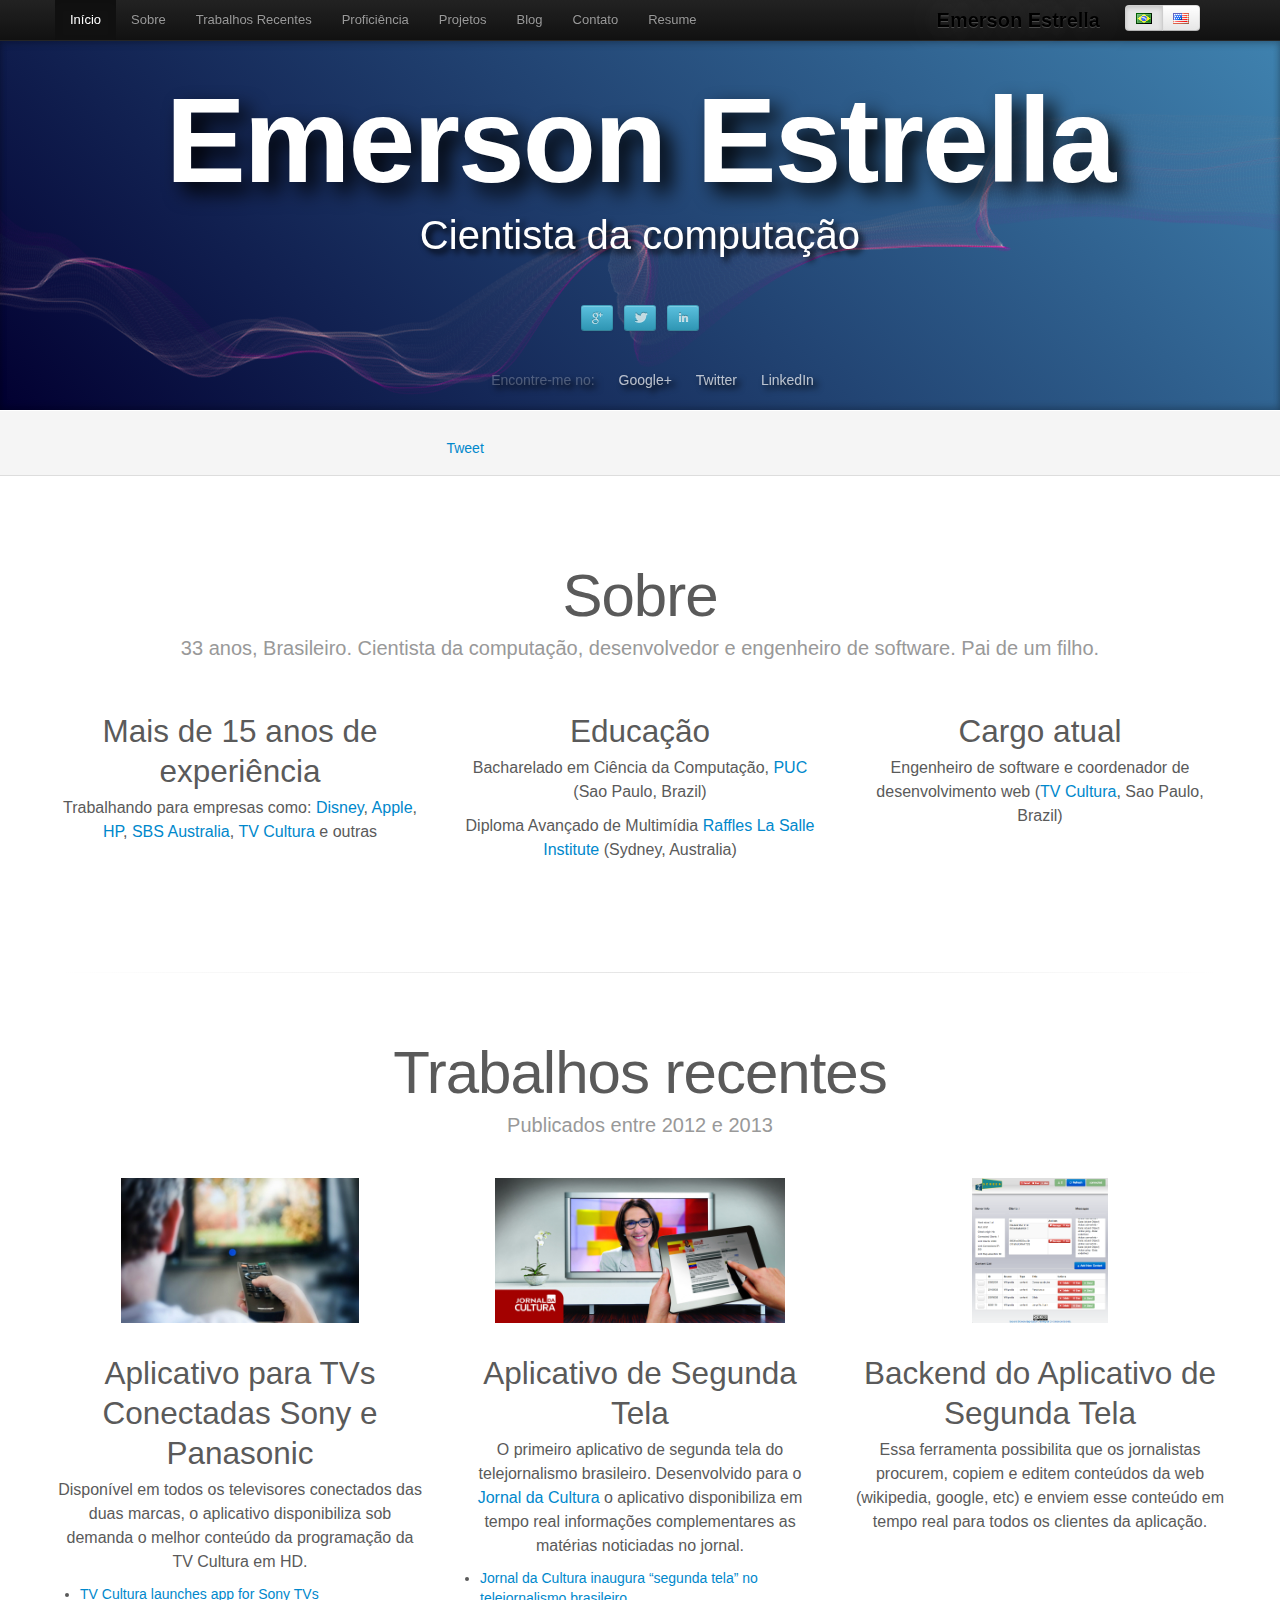
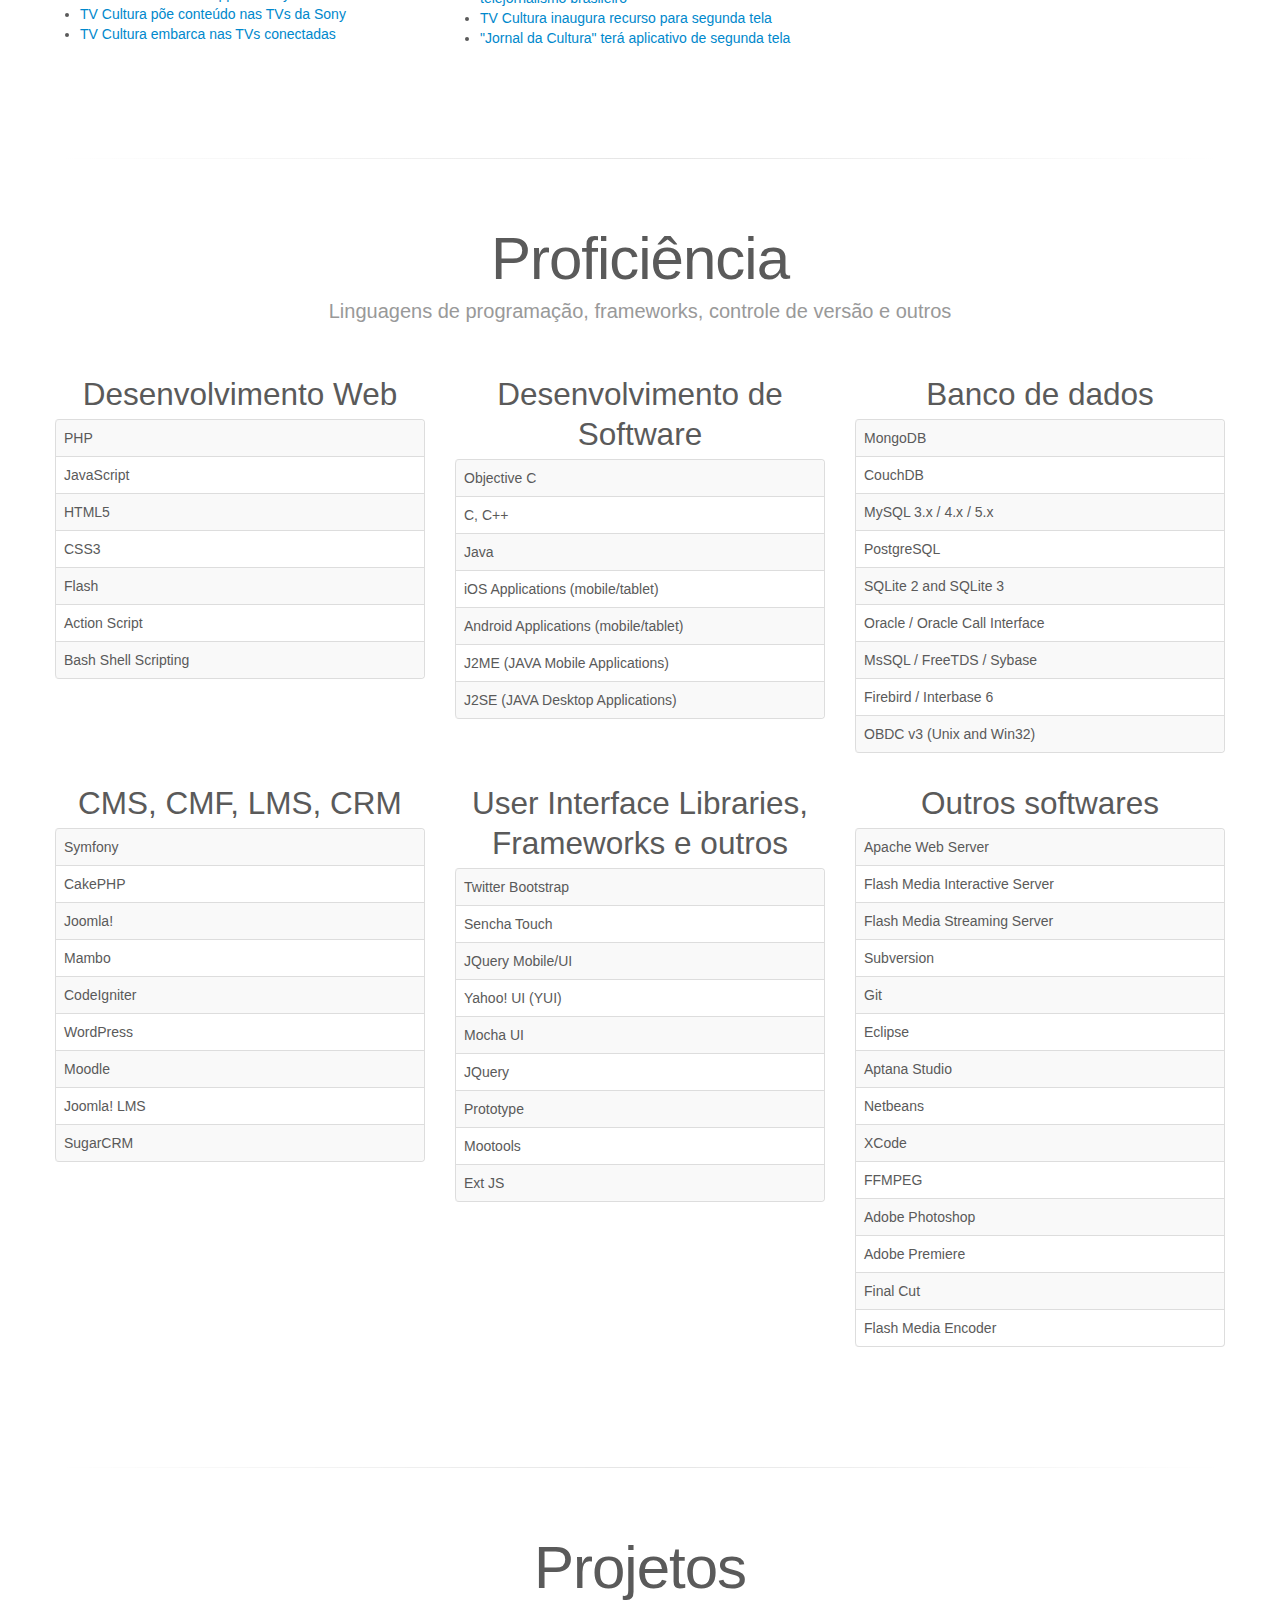
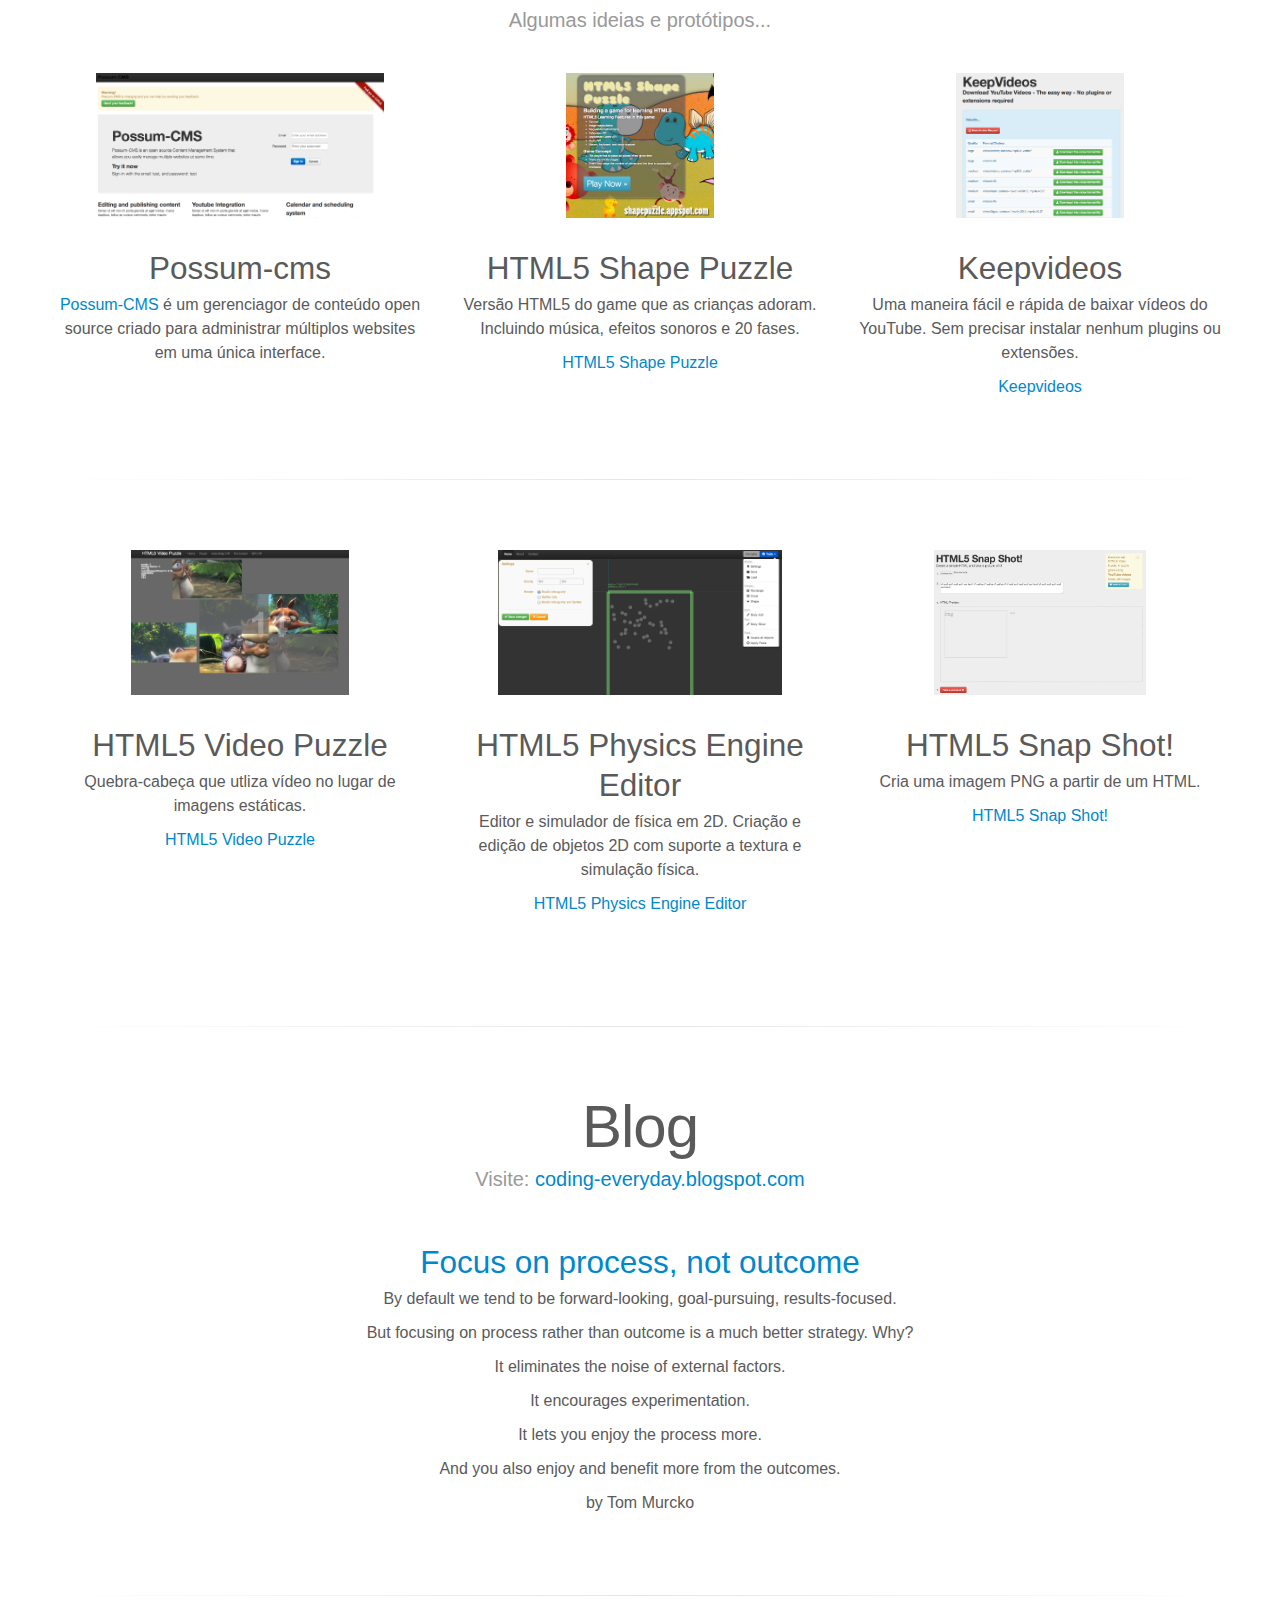
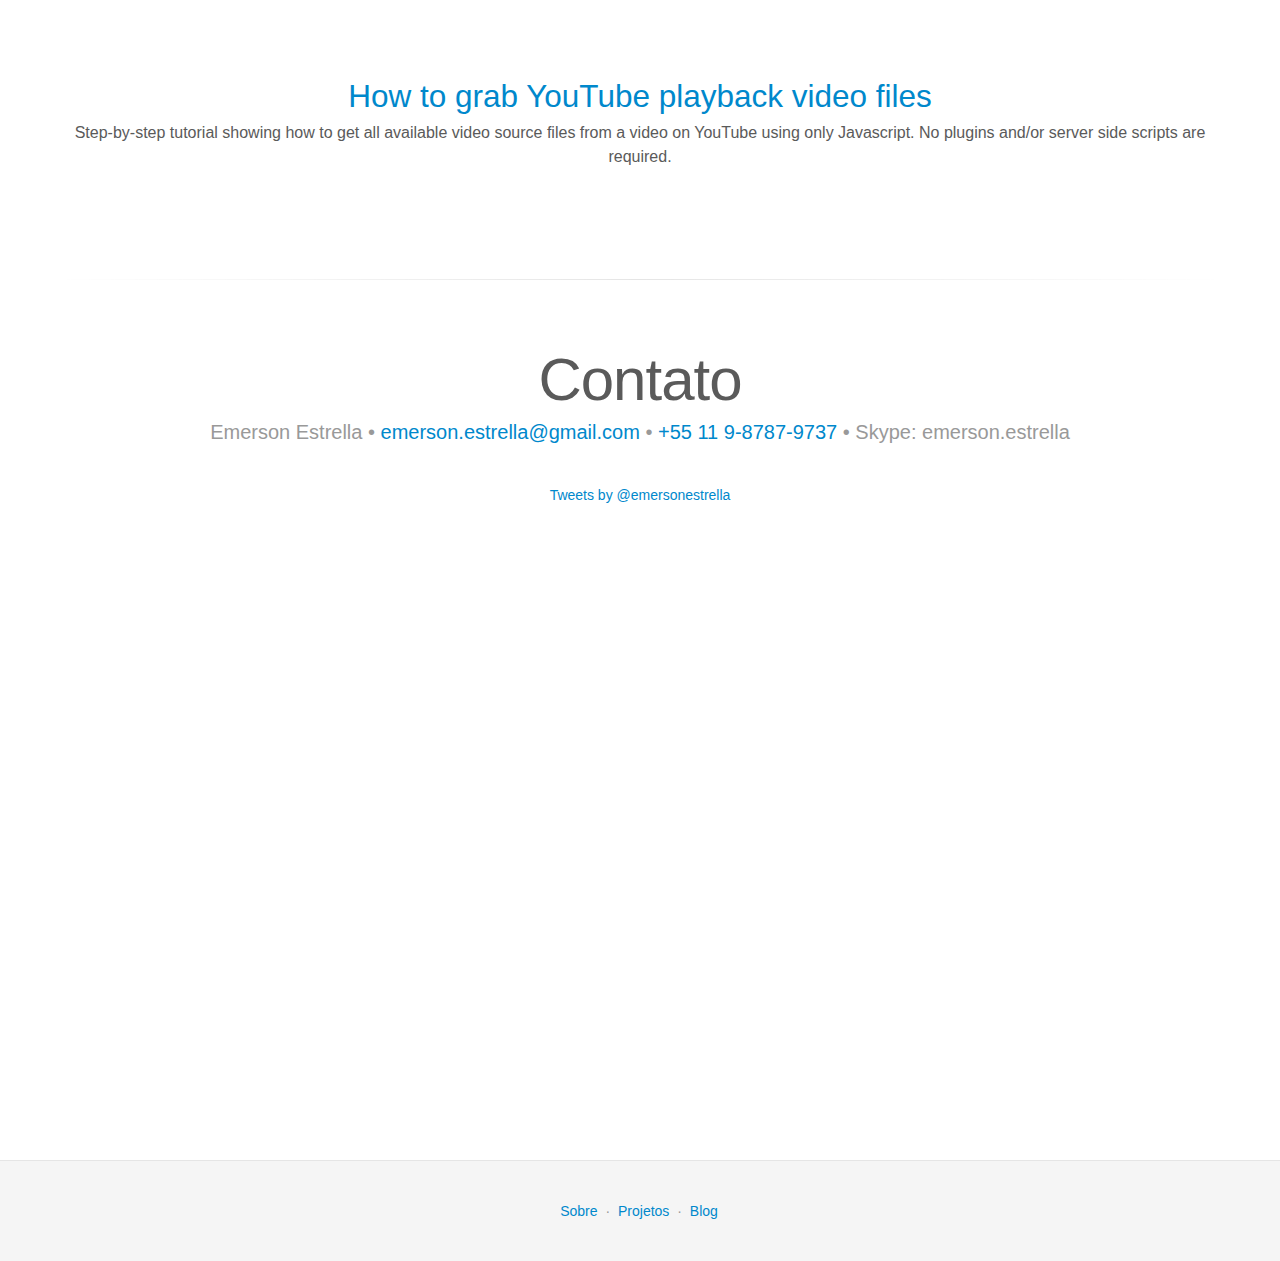
==== index-pt-br.html @ d23f4866 "updating" ====
<!DOCTYPE html>
<html itemscope itemtype="http://schema.org/Person" lang="en">
  <head>
    <meta charset="utf-8">
    <title>Emerson Estrella - Cientista da computação</title>
    <meta name="viewport" content="width=device-width, initial-scale=1.0">
    <meta name="description" content="Emerson Estrella - Cientista da computação">
    <meta name="author" content="Emerson Estrella">

    <meta itemprop="name" content="Emerson Estrella">
    <meta itemprop="description" content="Cientista da computação">

    <!-- Le styles -->
    <link href="assets/css/bootstrap.css" rel="stylesheet">
    <link href="assets/css/bootstrap-responsive.css" rel="stylesheet">
    <link href="assets/css/docs.css" rel="stylesheet">
    <link href="css/font-awesome.min.css" rel="stylesheet">

    <!-- Le HTML5 shim, for IE6-8 support of HTML5 elements -->
    <!--[if lt IE 9]>
      <script src="assets/js/html5shiv.js"></script>
    <![endif]-->

    <!-- Le fav and touch icons -->
    <link rel="apple-touch-icon-precomposed" sizes="144x144" href="assets/ico/apple-touch-icon-144-precomposed.png">
    <link rel="apple-touch-icon-precomposed" sizes="114x114" href="assets/ico/apple-touch-icon-114-precomposed.png">
    <link rel="apple-touch-icon-precomposed" sizes="72x72" href="assets/ico/apple-touch-icon-72-precomposed.png">
    <link rel="apple-touch-icon-precomposed" href="assets/ico/apple-touch-icon-57-precomposed.png">
    <link rel="shortcut icon" href="img/blue-icon.png">

  </head>

  <body data-spy="scroll" data-target=".navbar">

    <!-- Navbar
    ================================================== -->
    <div class="navbar navbar-inverse navbar-fixed-top">
      <div class="navbar-inner">
        <div class="container">
          <button type="button" class="btn btn-navbar" data-toggle="collapse" data-target=".nav-collapse">
            <span class="icon-bar"></span>
            <span class="icon-bar"></span>
            <span class="icon-bar"></span>
          </button>
          <div class="btn-group" style="float: right; margin-right: 25px; margin-left: 25px;">
            <a class="btn btn-small active" href="index-pt-br.html"><img src="img/br.png" /></a>
            <a class="btn btn-small" href="index.html"><img src="img/us.png" /></a>
          </div>
          <a class="brand" href="./index.html">Emerson Estrella</a>
          <div class="nav-collapse collapse">
            <ul class="nav">
              <li class="active">
                <a href="#home">Início</a>
              </li>
              <li>
                <a href="#about">Sobre</a>
              </li>
              <li>
                <a href="#recent-work">Trabalhos Recentes</a>
              </li>
              <li>
                <a href="#skills">Proficiência</a>
              </li>
              <li>
                <a href="#projects">Projetos</a>
              </li>
              <li>
                <a href="#blog">Blog</a>
              </li>
              <li>
                <a href="#connect">Contato</a>
              </li>
              <li>
                <a href="https://docs.google.com/document/d/12KUuhPuhnDNgY1h0sRSPyN_e1gRpa9l1odSu-JRpsYs/edit?usp=sharing" target="_blank">Resume</a>
              </li>
            </ul>
          </div>
        </div>
      </div>
    </div>

    <section id="home" style="padding-top: 0px;">
      <div id="graphic_holder" class="jumbotron masthead" style="padding: 0px;">
        <canvas id="graphic" style="width: 100%; height: 100%; position: absolute; top: 0; left: 0;"></canvas>
        <div class="container">
          <h1>Emerson Estrella</h1>
          <p>Cientista da computação</p>
          <p>
            <a href="https://plus.google.com/u/0/106482397345579796333/posts" target="_blank" class="btn btn-info btn-small" title="Google+"><i class="icon-google-plus"></i></a>
            <a href="https://twitter.com/emersonestrella" target="_blank" class="btn btn-info btn-small" title="Twitter"><i class="icon-twitter"></i></a>
            <!-- <a href="#" class="btn btn-primary btn-small"><i class="icon-facebook icon-white"></i> Facebook</a> -->
            <a href="http://www.linkedin.com/pub/emerson-estrella/14/471/302" target="_blank" class="btn btn-info btn-small" title="LinkedIn"><i class="icon-linkedin"></i></a>
            <!--<a href="#" class="btn btn-info btn-small"><i class="icon-github"></i></a>-->
          </p>
          <ul class="masthead-links">
            <li>
              Encontre-me no: 
            </li>
            <li>
              <a href="https://plus.google.com/u/0/106482397345579796333/posts" target="_blank" title="Google+">Google+</a>
            </li>
            <li>
              <a href="https://twitter.com/emersonestrella" target="_blank" title="Twitter">Twitter</a>
            </li>
            <li>
              <a href="http://www.linkedin.com/pub/emerson-estrella/14/471/302" target="_blank" title="LinkedIn">LinkedIn</a>
            </li><!--
            <li>
              <a href="#">GitHub</a>
            </li>-->
          </ul>
        </div>
      </div>
      <div class="bs-docs-social">
        <div class="container">
          <ul class="bs-docs-social-buttons">
            <li>
              <a href="https://twitter.com/share" class="twitter-share-button" data-url="http://emersonestrella.appspot.com/" data-count="horizontal" data-via="emersonestrella" data-related="mdo:Cientista da Computação">Tweet</a>
            </li>
            <li>
              <script src="//platform.linkedin.com/in.js" type="text/javascript"></script>
              <script type="IN/Share" data-url="http://emersonestrella.appspot.com" data-counter="right"></script>
            </li>
            <li>
              <div class="g-plusone" data-size="medium" data-annotation="inline" data-width="140" data-href="http://emersonestrella.appspot.com"></div>
            </li><!--
            <li>
              <iframe class="github-btn" src="http://ghbtns.com/github-btn.html?user=edse&type=follow&count=true" allowtransparency="true" frameborder="0" scrolling="0" width="120px" height="20px"></iframe>
            </li>-->
          </ul>
        </div>
      </div>
    </section>

    <section id="about">
      <div class="container">
        <div class="marketing">
          <h1>Sobre</h1>
            <p class="marketing-byline">33 anos, Brasileiro. Cientista da computação, desenvolvedor e engenheiro de software. Pai de um filho.</p>
          <div class="row-fluid">
            <div class="span4">
              <h2>Mais de 15 anos de experiência</h2>
              <p>Trabalhando para empresas como: <a href="http://disney.com.br">Disney</a>, <a href="http://apple.com.br">Apple</a>, <a href="http://hp.com.br">HP</a>, <a href="http://www.sbs.com.au">SBS Australia</a>, <a href="http://tvcultura.com.br">TV Cultura</a> e outras</p>
            </div>
            <div class="span4">
              <h2>Educação</h2>
              <p>Bacharelado em Ciência da Computação, <a href="http://www.pucsp.br">PUC</a> (Sao Paulo, Brazil)</p>
              <p>Diploma Avançado de Multimídia <a href="http://www.raffles.edu.au">Raffles La Salle Institute</a> (Sydney, Australia)</p>
            </div>
            <div class="span4">
              <h2>Cargo atual</h2>
              <p>Engenheiro de software e coordenador de desenvolvimento web (<a href="http://tvcultura.com.br">TV Cultura</a>, Sao Paulo, Brazil)</p>
            </div>
          </div>
        </div>
      </div>
    </section>

    <section id="recent-work">
      <div class="container">
        <div class="marketing">
          <hr class="soften">
          <h1>Trabalhos recentes</h1>
          <p class="marketing-byline">Publicados entre 2012 e 2013</p>
          <div class="row-fluid">
            <div class="span4">
              <img class="marketing-img" src="img/sonny-app.jpg" />
              <h2>Aplicativo para TVs Conectadas Sony e Panasonic</h2>
              <p>Disponível em todos os televisores conectados das duas marcas, o aplicativo disponibiliza sob demanda o melhor conteúdo da programação da TV Cultura em HD.</p>
              <p>
                <ul style="text-align: left;">
                  <li><a href="http://www.telecompaper.com/news/tv-cultura-launches-app-for-sony-tvs--907073">TV Cultura launches app for Sony TVs</a></li>
                  <li><a href="http://www.meioemensagem.com.br/home/midia/noticias/2012/11/13/TV-Cultura-poe-conteudo-nas-TVs-da-Sony.html">TV Cultura põe conteúdo nas TVs da Sony</a></li>
                  <li><a href="http://cmais.com.br/tv-cultura-embarca-nas-tvs-conectadas">TV Cultura embarca nas TVs conectadas</a></li>
                </ul>
              </p>
            </div>
            <div class="span4">
              <a href="http://cmais.com.br/segundatela/jornaldacultura"><img class="marketing-img" src="img/segundatela.jpg" /></a>
              <h2>Aplicativo de Segunda Tela</h2>
              <p>O primeiro aplicativo de segunda tela do telejornalismo brasileiro. Desenvolvido para o <a href="http://ttvcultura.cmais.com.br/jornaldacultura">Jornal da Cultura</a> o aplicativo disponibiliza em tempo real informações complementares as matérias noticiadas no jornal.</p>
              <p>
                <ul style="text-align: left;">
                  <li><a href="http://gjol.net/2013/03/jornal-da-cultura-inaugura-segunda-tela-no-telejornalismo-brasileiro/">Jornal da Cultura inaugura “segunda tela” no telejornalismo brasileiro</a></li>
                  <li><a href="http://planetech.uol.com.br/2013/03/26/tv-cultura-inaugura-recurso-para-segunda-tela/">TV Cultura inaugura recurso para segunda tela</a></li>
                  <li><a href="http://www.telaviva.com.br/22/03/2013/-jornal-da-cultura-tera-aplicativo-de-segunda-tela/tl/333662/news.aspx">"Jornal da Cultura" terá aplicativo de segunda tela</a></li>
                </ul>
              </p>
            </div>
            <div class="span4">
              <img class="marketing-img" src="img/secondscreen-admin.png" />
              <h2>Backend do Aplicativo de Segunda Tela</h2>
              <p>Essa ferramenta possibilita que os jornalistas procurem, copiem e editem conteúdos da web (wikipedia, google, etc) e enviem esse conteúdo em tempo real para todos os clientes da aplicação.</p>
            </div>
          </div>
        </div>
      </div>
    </section>

    <section id="skills">
      <div class="container">
        <div class="marketing">
          <hr class="soften">
          <h1>Proficiência</h1>
          <p class="marketing-byline">Linguagens de programação, frameworks, controle de versão e outros</p>
          <div class="row-fluid">
            <div class="span4">
              <h2>Desenvolvimento Web</h2>
              <table class="table table-striped table-bordered">
                <tr><td>PHP</td></tr>
                <tr><td>JavaScript</td></tr>
                <tr><td>HTML5</td></tr>
                <tr><td>CSS3</td></tr>
                <tr><td>Flash</td></tr>
                <tr><td>Action Script</td></tr>
                <tr><td>Bash Shell Scripting</td></tr>
              </table>
            </div>
            <div class="span4">
              <h2>Desenvolvimento de Software</h2>
              <table class="table table-striped table-bordered">
                <tr><td>Objective C</td></tr>
                <tr><td>C, C++</td></tr>
                <tr><td>Java</td></tr>
                <tr><td>iOS Applications (mobile/tablet) </td></tr>
                <tr><td>Android Applications (mobile/tablet) </td></tr>
                <tr><td>J2ME (JAVA Mobile Applications)</td></tr>
                <tr><td>J2SE (JAVA Desktop Applications)</td></tr>
              </table>
            </div>
            <div class="span4">
              <h2>Banco de dados</h2>
              <table class="table table-striped table-bordered">
                <tr><td>MongoDB</td></tr>
                <tr><td>CouchDB</td></tr>
                <tr><td>MySQL 3.x / 4.x / 5.x</td></tr>
                <tr><td>PostgreSQL</td></tr>
                <tr><td>SQLite 2 and SQLite 3</td></tr>
                <tr><td>Oracle / Oracle Call Interface</td></tr>
                <tr><td>MsSQL / FreeTDS / Sybase</td></tr>
                <tr><td>Firebird / Interbase 6</td></tr>
                <tr><td>OBDC v3 (Unix and Win32)</td></tr>
              </table>
            </div>
          </div>
          
          <div class="row-fluid">
            <div class="span4">
              <h2>CMS, CMF, LMS, CRM</h2>
              <table class="table table-striped table-bordered">
                <tr><td>Symfony</td></tr>
                <tr><td>CakePHP</td></tr>
                <tr><td>Joomla!</td></tr>
                <tr><td>Mambo</td></tr>
                <tr><td>CodeIgniter</td></tr>
                <tr><td>WordPress</td></tr>
                <tr><td>Moodle</td></tr>
                <tr><td>Joomla! LMS</td></tr>
                <tr><td>SugarCRM</td></tr>
              </table>
            </div>
            <div class="span4">
              <h2>User Interface Libraries, Frameworks e outros</h2>
              <table class="table table-striped table-bordered">
                <tr><td>Twitter Bootstrap</td></tr>
                <tr><td>Sencha Touch</td></tr>
                <tr><td>JQuery Mobile/UI</td></tr>
                <tr><td>Yahoo! UI (YUI)</td></tr>
                <tr><td>Mocha UI</td></tr>
                <tr><td>JQuery</td></tr>
                <tr><td>Prototype</td></tr>
                <tr><td>Mootools</td></tr>
                <tr><td>Ext JS</td></tr>
              </table>
            </div>
            <div class="span4">
              <h2>Outros softwares</h2>
              <table class="table table-striped table-bordered">
                <tr><td>Apache Web Server</td></tr>
                <tr><td>Flash Media Interactive Server</td></tr>
                <tr><td>Flash Media Streaming Server</td></tr>
                <tr><td>Subversion</td></tr>
                <tr><td>Git</td></tr>
                <tr><td>Eclipse</td></tr>
                <tr><td>Aptana Studio</td></tr>
                <tr><td>Netbeans</td></tr>
                <tr><td>XCode</td></tr>
                <tr><td>FFMPEG</td></tr>
                <tr><td>Adobe Photoshop</td></tr>
                <tr><td>Adobe Premiere</td></tr>
                <tr><td>Final Cut</td></tr>
                <tr><td>Flash Media Encoder</td></tr>
              </table>
            </div>
          </div>
        </div>
      </div>
    </section>

    <section id="projects">
      <div class="container">
        <div class="marketing">
          <hr class="soften">
          <h1>Projetos</h1>
          <p class="marketing-byline">Algumas ideias e protótipos...</p>

          <div class="row-fluid">
            <div class="span4">
              <a href="http://possum-cms.com"><img class="marketing-img" src="img/possum-cms.png"></a>
              <h2>Possum-cms</h2>
              <p><a href="http://possum-cms.com">Possum-CMS</a> é um gerenciagor de conteúdo open source criado para administrar múltiplos websites em uma única interface.</p>
            </div>
            <div class="span4">
              <a href="http://shapepuzzle.appspot.com"><img class="marketing-img" src="img/shapepuzzle.png"></a>
              <h2>HTML5 Shape Puzzle</h2>
              <p>Versão HTML5 do game que as crianças adoram. Incluindo música, efeitos sonoros e 20 fases.</p>
              <p><a href="http://shapepuzzle.appspot.com">HTML5 Shape Puzzle</a></p>
            </div>
            <div class="span4">
              <a href="http://keepvideos.appspot.com"><img class="marketing-img" src="img/keepvideos.png"></a>
              <h2>Keepvideos</h2>
              <p>Uma maneira fácil e rápida de baixar vídeos do YouTube. Sem precisar instalar nenhum plugins ou extensões.</p>
              <p><a href="http://keepvideos.appspot.com">Keepvideos</a></p>
            </div>
          </div>

          <hr class="soften">

          <div class="row-fluid">
            <div class="span4">
              <a href="http://html5videopuzzle.appspot.com" target="_blank"><img class="marketing-img" src="img/videopuzzle.png"></a>
              <h2>HTML5 Video Puzzle</h2>
              <p>Quebra-cabeça que utliza vídeo no lugar de imagens estáticas.</p>
              <p><a href="http://html5videopuzzle.appspot.com" target="_blank">HTML5 Video Puzzle</a></p>
            </div>
            <div class="span4">
              <a href="http://html5physics.herokuapp.com/editor" target="_blank"><img class="marketing-img" src="img/physicsengine.png"></a>
              <h2>HTML5 Physics Engine Editor</h2>
              <p>Editor e simulador de física em 2D. Criação e edição de objetos 2D com suporte a textura e simulação física.</p>
              <p><a href="http://html5physics.herokuapp.com/editor" target="_blank">HTML5 Physics Engine Editor</a></p>
            </div>
            <div class="span4">
              <a href="http://html5snapshot.appspot.com" target="_blank"><img class="marketing-img" src="img/snapshot.png"></a>
              <h2>HTML5 Snap Shot!</h2>
              <p>Cria uma imagem PNG a partir de um HTML.</p>
              <p><a href="http://html5snapshot.appspot.com" target="_blank">HTML5 Snap Shot!</a></p>
            </div>
          </div>

        </div>
      </div>
    </section>

    <section id="blog">
      <div class="container">
        <div class="marketing">
          <hr class="soften">
          <h1>Blog</h1>
          <p class="marketing-byline">Visite: <a href="http://coding-everyday.blogspot.com" target="_blank">coding-everyday.blogspot.com</a></p>
          <div class="row-fluid">
            <div class="span12">
              <h2><a href="http://coding-everyday.blogspot.com.br/2013/03/focus-on-process-not-outcome.html">Focus on process, not outcome</a></h2>
              <p>By default we tend to be forward-looking, goal-pursuing, results-focused.</p>
              <p>But focusing on process rather than outcome is a much better strategy. Why?</p>
              <p>It eliminates the noise of external factors.</p>
              <p>It encourages experimentation.</p>
              <p>It lets you enjoy the process more.</p>
              <p>And you also enjoy and benefit more from the outcomes.</p>
              <p>by Tom Murcko</p>
            </div>
          </div>
          <hr class="soften">
          <div class="row-fluid">
            <div class="span12">
              <h2><a href="http://coding-everyday.blogspot.com/2013/03/how-to-grab-youtube-playback-video-files.html">How to grab YouTube playback video files</a></h2>
              <p>Step-by-step tutorial showing how to get all available video source files from a video on YouTube using only Javascript. No plugins and/or server side scripts are required.</p>
            </div>
          </div>
        </div>
      </div>
    </section>

    <section id="connect">
      <div class="container">
        <div class="marketing">
          <hr class="soften">
          <h1>Contato</h1>
          <p class="marketing-byline">Emerson Estrella &bull; <a href="mailto:emerson.estrella@gmail.com">emerson.estrella@gmail.com</a> &bull; <a href="tel:987879737">+55 11 9-8787-9737</a> &bull; Skype: emerson.estrella</p>
          <div class="row-fluid">
            <div class="span4">
              <p><div class="g-plus" data-height="69" data-href="//plus.google.com/106482397345579796333" data-rel="author"></div></p>
              <p><script type="IN/MemberProfile" data-id="http://www.linkedin.com/pub/emerson-estrella/14/471/302" data-format="hover" data-text="Emerson Estrella"></script></p>
            </div>
            <div class="span4">
              <a class="twitter-timeline" href="https://twitter.com/emersonestrella" data-widget-id="310872686291189760">Tweets by @emersonestrella</a>
              <script>!function(d,s,id){var js,fjs=d.getElementsByTagName(s)[0];if(!d.getElementById(id)){js=d.createElement(s);js.id=id;js.src="//platform.twitter.com/widgets.js";fjs.parentNode.insertBefore(js,fjs);}}(document,"script","twitter-wjs");</script>
            </div>
            <div class="span4">
              <iframe src="https://docs.google.com/forms/d/182t596yd3ZCEiqlyPllxEUksNb6L-RFnxrLbzdoKyOU/viewform?embedded=true" width="320" height="600" frameborder="0" marginheight="0" marginwidth="0">Loading...</iframe>
            </div>
          </div>
        </div>
      </div>
    </section>

    <!-- Footer
    ================================================== -->
    <footer class="footer">
      <div class="container">
        <ul class="footer-links">
          <li><a href="#about">Sobre</a></li>
          <li class="muted">&middot;</li>
          <li><a href="#projects">Projetos</a></li>
          <li class="muted">&middot;</li>
          <li><a href="http://coding-everyday.blogspot.com" target="_blank">Blog</a></li>
        </ul>
      </div>
    </footer>

    <!-- Le javascript
    ================================================== -->
    <!-- Placed at the end of the document so the pages load faster -->
    <script type="text/javascript" src="http://platform.twitter.com/widgets.js"></script>
    <script src="assets/js/jquery.js"></script>
    <script src="assets/js/bootstrap-transition.js"></script>
    <script src="assets/js/bootstrap-alert.js"></script>
    <script src="assets/js/bootstrap-modal.js"></script>
    <script src="assets/js/bootstrap-dropdown.js"></script>
    <script src="assets/js/bootstrap-scrollspy.js"></script>
    <script src="assets/js/bootstrap-tab.js"></script>
    <script src="assets/js/bootstrap-tooltip.js"></script>
    <script src="assets/js/bootstrap-popover.js"></script>
    <script src="assets/js/bootstrap-button.js"></script>
    <script src="assets/js/bootstrap-collapse.js"></script>
    <script src="assets/js/bootstrap-carousel.js"></script>
    <script src="assets/js/bootstrap-affix.js"></script>

    <script src="assets/js/application.js"></script>

    <!-- Place this tag after the last +1 button tag. -->
    <script type="text/javascript">
      (function() {
        var po = document.createElement('script'); po.type = 'text/javascript'; po.async = true;
        po.src = 'https://apis.google.com/js/plusone.js';
        var s = document.getElementsByTagName('script')[0]; s.parentNode.insertBefore(po, s);
      })();
    </script>

    <script type="text/javascript">
      var _gaq = _gaq || [];
      _gaq.push(['_setAccount', 'UA-39175840-1']);
      _gaq.push(['_trackPageview']);
      (function() {
        var ga = document.createElement('script'); ga.type = 'text/javascript'; ga.async = true;
        ga.src = ('https:' == document.location.protocol ? 'https://ssl' : 'http://www') + '.google-analytics.com/ga.js';
        var s = document.getElementsByTagName('script')[0]; s.parentNode.insertBefore(ga, s);
      })();
    </script>

  </body>
</html>
---- assets/css/docs.css ----
/* Add additional stylesheets below
-------------------------------------------------- */
/*
  Bootstrap's documentation styles
  Special styles for presenting Bootstrap's documentation and examples
*/



/* Body and structure
-------------------------------------------------- */

body {
  position: relative;
  padding-top: 40px;
}

/* Code in headings */
h3 code {
  font-size: 14px;
  font-weight: normal;
}



/* Tweak navbar brand link to be super sleek
-------------------------------------------------- */
body > .navbar {
  font-size: 13px;
}

/* Change the docs' brand */
body > .navbar .brand {
  padding-right: 0;
  padding-left: 0;
  margin-left: 20px;
  float: right;
  font-weight: bold;
  color: #000;
  text-shadow: 0 1px 0 rgba(255,255,255,.2), 0 0 40px rgba(255,255,255,.425);
  -webkit-transition: all .2s linear;
     -moz-transition: all .2s linear;
          transition: all .2s linear;
}
body > .navbar .brand:hover {
  text-decoration: none;
  text-shadow: 0 1px 0 rgba(255,255,255,.1), 0 0 30px rgba(255,255,255,.4);
}


/* Sections
-------------------------------------------------- */

/* padding for in-page bookmarks and fixed navbar */
section {
  padding-top: 30px;
}
section > .page-header,
section > .lead {
  color: #5a5a5a;
}
section > ul li {
  margin-bottom: 5px;
}

/* Separators (hr) */
.bs-docs-separator {
  margin: 40px 0 39px;
}

/* Faded out hr */
hr.soften {
  height: 1px;
  margin: 70px 0;
  background-image: -webkit-linear-gradient(left, rgba(0,0,0,0), rgba(0,0,0,.1), rgba(0,0,0,0));
  background-image:    -moz-linear-gradient(left, rgba(0,0,0,0), rgba(0,0,0,.1), rgba(0,0,0,0));
  background-image:     -ms-linear-gradient(left, rgba(0,0,0,0), rgba(0,0,0,.1), rgba(0,0,0,0));
  background-image:      -o-linear-gradient(left, rgba(0,0,0,0), rgba(0,0,0,.1), rgba(0,0,0,0));
  border: 0;
}



/* Jumbotrons
-------------------------------------------------- */

/* Base class
------------------------- */
.jumbotron {
  position: relative;
  padding: 40px 0;
  color: #fff;
  text-align: center;
  text-shadow: 0 1px 3px rgba(0,0,0,.4), 0 0 30px rgba(0,0,0,.075);
  background: #020031; /* Old browsers */
  background: -moz-linear-gradient(45deg,  #020031 0%, #3F82AF 100%); /* FF3.6+ */
  background: -webkit-gradient(linear, left bottom, right top, color-stop(0%,#020031), color-stop(100%,#3F82AF)); /* Chrome,Safari4+ */
  background: -webkit-linear-gradient(45deg,  #020031 0%,#3F82AF 100%); /* Chrome10+,Safari5.1+ */
  background: -o-linear-gradient(45deg,  #020031 0%,#3F82AF 100%); /* Opera 11.10+ */
  background: -ms-linear-gradient(45deg,  #020031 0%,#3F82AF 100%); /* IE10+ */
  background: linear-gradient(45deg,  #020031 0%,#3F82AF 100%); /* W3C */
  filter: progid:DXImageTransform.Microsoft.gradient( startColorstr='#020031', endColorstr='#3F82AF',GradientType=1 ); /* IE6-9 fallback on horizontal gradient */
  -webkit-box-shadow: inset 0 3px 7px rgba(0,0,0,.2), inset 0 -3px 7px rgba(0,0,0,.2);
     -moz-box-shadow: inset 0 3px 7px rgba(0,0,0,.2), inset 0 -3px 7px rgba(0,0,0,.2);
          box-shadow: inset 0 3px 7px rgba(0,0,0,.2), inset 0 -3px 7px rgba(0,0,0,.2);
}
.jumbotron h1 {
  font-size: 80px;
  font-weight: bold;
  letter-spacing: -1px;
  line-height: 1;
}
.jumbotron p {
  font-size: 24px;
  font-weight: 300;
  line-height: 1.25;
  margin-bottom: 30px;
}

/* Link styles (used on .masthead-links as well) */
.jumbotron .btn {
  width: 10px;
}

.jumbotron a {
  color: #fff;
  color: rgba(255,255,255,.7);
  -webkit-transition: all .2s ease-in-out;
     -moz-transition: all .2s ease-in-out;
          transition: all .2s ease-in-out;
}
.jumbotron a:hover {
  color: #fff;
  text-shadow: 0 0 10px rgba(255,255,255,.7);
}

/* Download button
.masthead .btn {
  padding: 19px 24px;
  font-size: 24px;
  font-weight: 200;
  color: #fff;
  border: 0;
  -webkit-border-radius: 6px;
     -moz-border-radius: 6px;
          border-radius: 6px;
  -webkit-box-shadow: inset 0 1px 0 rgba(255,255,255,.1), 0 1px 5px rgba(0,0,0,.25);
     -moz-box-shadow: inset 0 1px 0 rgba(255,255,255,.1), 0 1px 5px rgba(0,0,0,.25);
          box-shadow: inset 0 1px 0 rgba(255,255,255,.1), 0 1px 5px rgba(0,0,0,.25);
  -webkit-transition: none;
     -moz-transition: none;
          transition: none;
}
*/

.masthead .btn:hover {
  -webkit-box-shadow: inset 0 1px 0 rgba(255,255,255,.1), 0 1px 5px rgba(0,0,0,.25);
     -moz-box-shadow: inset 0 1px 0 rgba(255,255,255,.1), 0 1px 5px rgba(0,0,0,.25);
          box-shadow: inset 0 1px 0 rgba(255,255,255,.1), 0 1px 5px rgba(0,0,0,.25);
}
.masthead .btn:active {
  -webkit-box-shadow: inset 0 2px 4px rgba(0,0,0,.1), 0 1px 0 rgba(255,255,255,.1);
     -moz-box-shadow: inset 0 2px 4px rgba(0,0,0,.1), 0 1px 0 rgba(255,255,255,.1);
          box-shadow: inset 0 2px 4px rgba(0,0,0,.1), 0 1px 0 rgba(255,255,255,.1);
}


/* Pattern overlay
------------------------- */
.jumbotron .container {
  position: relative;
  z-index: 2;
}
.jumbotron:after {
  content: '';
  display: block;
  position: absolute;
  top: 0;
  right: 0;
  bottom: 0;
  left: 0;
  /*background: url(../img/bs-docs-masthead-pattern.png) repeat center center;*/
  opacity: .4;
}
@media
only screen and (-webkit-min-device-pixel-ratio: 2),
only screen and (   min--moz-device-pixel-ratio: 2),
only screen and (     -o-min-device-pixel-ratio: 2/1) {

  .jumbotron:after {
    background-size: 150px 150px;
  }

}

/* Masthead (docs home)
------------------------- */
.masthead {
  padding: 70px 0 80px;
  margin-bottom: 0;
  color: #fff;
}
.masthead h1 {
  font-size: 120px;
  line-height: 1;
  letter-spacing: -2px;
  text-shadow: 10px 10px 20px black;
  padding-top: 30px;
}
.masthead p {
  font-size: 40px;
  font-weight: 200;
  line-height: 1.25;
  text-shadow: 4px 4px 6px black;
}

/* Textual links in masthead */
.masthead-links {
  margin-bottom: 20px;
  list-style: none;
}
.masthead-links li {
  display: inline;
  padding: 0 10px;
  color: rgba(255,255,255,.25);
  text-shadow: 4px 4px 6px black;
}

/* Social proof buttons from GitHub & Twitter */
.bs-docs-social {
  padding: 15px 0;
  text-align: center;
  background-color: #f5f5f5;
  border-top: 1px solid #fff;
  border-bottom: 1px solid #ddd;
}

/* Quick links on Home */
.bs-docs-social-buttons {
  margin-left: 0;
  margin-bottom: 0;
  padding-left: 0;
  list-style: none;
}
.bs-docs-social-buttons li {
  margin-top: 10px !important;
  width: 155px;
  display: inline-block;
  padding: 5px 8px;
  line-height: 1;
  *display: inline;
  *zoom: 1;
}

/* Subhead (other pages)
------------------------- */
.subhead {
  text-align: left;
  border-bottom: 1px solid #ddd;
}
.subhead h1 {
  font-size: 60px;
}
.subhead p {
  margin-bottom: 20px;
}
.subhead .navbar {
  display: none;
}



/* Marketing section of Overview
-------------------------------------------------- */

.marketing {
  text-align: center;
  color: #5a5a5a;
}
.marketing h1 {
  margin: 60px 0 10px;
  font-size: 60px;
  font-weight: 200;
  line-height: 1;
  letter-spacing: -1px;
}
.marketing h2 {
  font-weight: 200;
  margin-bottom: 5px;
}
.marketing p {
  font-size: 16px;
  line-height: 1.5;
}
.marketing .marketing-byline {
  margin-bottom: 40px;
  font-size: 20px;
  font-weight: 300;
  line-height: 1.25;
  color: #999;
}
.marketing-img {
  display: block;
  margin: 0 auto 30px;
  max-height: 145px;
}



/* Footer
-------------------------------------------------- */

.footer {
  text-align: center;
  padding: 30px 0;
  margin-top: 70px;
  border-top: 1px solid #e5e5e5;
  background-color: #f5f5f5;
}
.footer p {
  margin-bottom: 0;
  color: #777;
}
.footer-links {
  margin: 10px 0;
}
.footer-links li {
  display: inline;
  padding: 0 2px;
}
.footer-links li:first-child {
  padding-left: 0;
}



/* Special grid styles
-------------------------------------------------- */

.show-grid {
  margin-top: 10px;
  margin-bottom: 20px;
}
.show-grid [class*="span"] {
  background-color: #eee;
  text-align: center;
  -webkit-border-radius: 3px;
     -moz-border-radius: 3px;
          border-radius: 3px;
  min-height: 40px;
  line-height: 40px;
}
.show-grid [class*="span"]:hover {
  background-color: #ddd;
}
.show-grid .show-grid {
  margin-top: 0;
  margin-bottom: 0;
}
.show-grid .show-grid [class*="span"] {
  margin-top: 5px;
}
.show-grid [class*="span"] [class*="span"] {
  background-color: #ccc;
}
.show-grid [class*="span"] [class*="span"] [class*="span"] {
  background-color: #999;
}



/* Mini layout previews
-------------------------------------------------- */
.mini-layout {
  border: 1px solid #ddd;
  -webkit-border-radius: 6px;
     -moz-border-radius: 6px;
          border-radius: 6px;
  -webkit-box-shadow: 0 1px 2px rgba(0,0,0,.075);
     -moz-box-shadow: 0 1px 2px rgba(0,0,0,.075);
          box-shadow: 0 1px 2px rgba(0,0,0,.075);
}
.mini-layout,
.mini-layout .mini-layout-body,
.mini-layout.fluid .mini-layout-sidebar {
  height: 300px;
}
.mini-layout {
  margin-bottom: 20px;
  padding: 9px;
}
.mini-layout div {
  -webkit-border-radius: 3px;
     -moz-border-radius: 3px;
          border-radius: 3px;
}
.mini-layout .mini-layout-body {
  background-color: #dceaf4;
  margin: 0 auto;
  width: 70%;
}
.mini-layout.fluid .mini-layout-sidebar,
.mini-layout.fluid .mini-layout-header,
.mini-layout.fluid .mini-layout-body {
  float: left;
}
.mini-layout.fluid .mini-layout-sidebar {
  background-color: #bbd8e9;
  width: 20%;
}
.mini-layout.fluid .mini-layout-body {
  width: 77.5%;
  margin-left: 2.5%;
}



/* Download page
-------------------------------------------------- */

.download .page-header {
  margin-top: 36px;
}
.page-header .toggle-all {
  margin-top: 5px;
}

/* Space out h3s when following a section */
.download h3 {
  margin-bottom: 5px;
}
.download-builder input + h3,
.download-builder .checkbox + h3 {
  margin-top: 9px;
}

/* Fields for variables */
.download-builder input[type=text] {
  margin-bottom: 9px;
  font-family: Menlo, Monaco, "Courier New", monospace;
  font-size: 12px;
  color: #d14;
}
.download-builder input[type=text]:focus {
  background-color: #fff;
}

/* Custom, larger checkbox labels */
.download .checkbox {
  padding: 6px 10px 6px 25px;
  font-size: 13px;
  line-height: 18px;
  color: #555;
  background-color: #f9f9f9;
  -webkit-border-radius: 3px;
     -moz-border-radius: 3px;
          border-radius: 3px;
  cursor: pointer;
}
.download .checkbox:hover {
  color: #333;
  background-color: #f5f5f5;
}
.download .checkbox small {
  font-size: 12px;
  color: #777;
}

/* Variables section */
#variables label {
  margin-bottom: 0;
}

/* Giant download button */
.download-btn {
  margin: 36px 0 108px;
}
#download p,
#download h4 {
  max-width: 50%;
  margin: 0 auto;
  color: #999;
  text-align: center;
}
#download h4 {
  margin-bottom: 0;
}
#download p {
  margin-bottom: 18px;
}
.download-btn .btn {
  display: block;
  width: auto;
  padding: 19px 24px;
  margin-bottom: 27px;
  font-size: 30px;
  line-height: 1;
  text-align: center;
  -webkit-border-radius: 6px;
     -moz-border-radius: 6px;
          border-radius: 6px;
}



/* Misc
-------------------------------------------------- */

/* Make tables spaced out a bit more */
h2 + table,
h3 + table,
h4 + table,
h2 + .row {
  margin-top: 5px;
}

/* Example sites showcase */
.example-sites {
  xmargin-left: 20px;
}
.example-sites img {
  max-width: 100%;
  margin: 0 auto;
}

.scrollspy-example {
  height: 200px;
  overflow: auto;
  position: relative;
}


/* Fake the :focus state to demo it */
.focused {
  border-color: rgba(82,168,236,.8);
  -webkit-box-shadow: inset 0 1px 3px rgba(0,0,0,.1), 0 0 8px rgba(82,168,236,.6);
     -moz-box-shadow: inset 0 1px 3px rgba(0,0,0,.1), 0 0 8px rgba(82,168,236,.6);
          box-shadow: inset 0 1px 3px rgba(0,0,0,.1), 0 0 8px rgba(82,168,236,.6);
  outline: 0;
}

/* For input sizes, make them display block */
.docs-input-sizes select,
.docs-input-sizes input[type=text] {
  display: block;
  margin-bottom: 9px;
}

/* Icons
------------------------- */
.the-icons {
  margin-left: 0;
  list-style: none;
}
.the-icons li {
  float: left;
  width: 25%;
  line-height: 25px;
}
.the-icons i:hover {
  background-color: rgba(255,0,0,.25);
}

/* Example page
------------------------- */
.bootstrap-examples h4 {
  margin: 10px 0 5px;
}
.bootstrap-examples p {
  font-size: 13px;
  line-height: 18px;
}
.bootstrap-examples .thumbnail {
  margin-bottom: 9px;
  background-color: #fff;
}



/* Bootstrap code examples
-------------------------------------------------- */

/* Base class */
.bs-docs-example {
  position: relative;
  margin: 15px 0;
  padding: 39px 19px 14px;
  *padding-top: 19px;
  background-color: #fff;
  border: 1px solid #ddd;
  -webkit-border-radius: 4px;
     -moz-border-radius: 4px;
          border-radius: 4px;
}

/* Echo out a label for the example */
.bs-docs-example:after {
  content: "Example";
  position: absolute;
  top: -1px;
  left: -1px;
  padding: 3px 7px;
  font-size: 12px;
  font-weight: bold;
  background-color: #f5f5f5;
  border: 1px solid #ddd;
  color: #9da0a4;
  -webkit-border-radius: 4px 0 4px 0;
     -moz-border-radius: 4px 0 4px 0;
          border-radius: 4px 0 4px 0;
}

/* Remove spacing between an example and it's code */
.bs-docs-example + .prettyprint {
  margin-top: -20px;
  padding-top: 15px;
}

/* Tweak examples
------------------------- */
.bs-docs-example > p:last-child {
  margin-bottom: 0;
}
.bs-docs-example .table,
.bs-docs-example .progress,
.bs-docs-example .well,
.bs-docs-example .alert,
.bs-docs-example .hero-unit,
.bs-docs-example .pagination,
.bs-docs-example .navbar,
.bs-docs-example > .nav,
.bs-docs-example blockquote {
  margin-bottom: 5px;
}
.bs-docs-example .pagination {
  margin-top: 0;
}
.bs-navbar-top-example,
.bs-navbar-bottom-example {
  z-index: 1;
  padding: 0;
  height: 90px;
  overflow: hidden; /* cut the drop shadows off */
}
.bs-navbar-top-example .navbar-fixed-top,
.bs-navbar-bottom-example .navbar-fixed-bottom {
  margin-left: 0;
  margin-right: 0;
}
.bs-navbar-top-example {
  -webkit-border-radius: 0 0 4px 4px;
     -moz-border-radius: 0 0 4px 4px;
          border-radius: 0 0 4px 4px;
}
.bs-navbar-top-example:after {
  top: auto;
  bottom: -1px;
  -webkit-border-radius: 0 4px 0 4px;
     -moz-border-radius: 0 4px 0 4px;
          border-radius: 0 4px 0 4px;
}
.bs-navbar-bottom-example {
  -webkit-border-radius: 4px 4px 0 0;
     -moz-border-radius: 4px 4px 0 0;
          border-radius: 4px 4px 0 0;
}
.bs-navbar-bottom-example .navbar {
  margin-bottom: 0;
}
form.bs-docs-example {
  padding-bottom: 19px;
}

/* Images */
.bs-docs-example-images img {
  margin: 10px;
  display: inline-block;
}

/* Tooltips */
.bs-docs-tooltip-examples {
  text-align: center;
  margin: 0 0 10px;
  list-style: none;
}
.bs-docs-tooltip-examples li {
  display: inline;
  padding: 0 10px;
}

/* Popovers */
.bs-docs-example-popover {
  padding-bottom: 24px;
  background-color: #f9f9f9;
}
.bs-docs-example-popover .popover {
  position: relative;
  display: block;
  float: left;
  width: 260px;
  margin: 20px;
}

/* Dropdowns */
.bs-docs-example-submenus {
  min-height: 180px;
}
.bs-docs-example-submenus > .pull-left + .pull-left {
  margin-left: 20px;
}
.bs-docs-example-submenus .dropup > .dropdown-menu,
.bs-docs-example-submenus .dropdown > .dropdown-menu {
  display: block;
  position: static;
  margin-bottom: 5px;
  *width: 180px;
}



/* Responsive docs
-------------------------------------------------- */

/* Utility classes table
------------------------- */
.responsive-utilities th small {
  display: block;
  font-weight: normal;
  color: #999;
}
.responsive-utilities tbody th {
  font-weight: normal;
}
.responsive-utilities td {
  text-align: center;
}
.responsive-utilities td.is-visible {
  color: #468847;
  background-color: #dff0d8 !important;
}
.responsive-utilities td.is-hidden {
  color: #ccc;
  background-color: #f9f9f9 !important;
}

/* Responsive tests
------------------------- */
.responsive-utilities-test {
  margin-top: 5px;
  margin-left: 0;
  list-style: none;
  overflow: hidden; /* clear floats */
}
.responsive-utilities-test li {
  position: relative;
  float: left;
  width: 25%;
  height: 43px;
  font-size: 14px;
  font-weight: bold;
  line-height: 43px;
  color: #999;
  text-align: center;
  border: 1px solid #ddd;
  -webkit-border-radius: 4px;
     -moz-border-radius: 4px;
          border-radius: 4px;
}
.responsive-utilities-test li + li {
  margin-left: 10px;
}
.responsive-utilities-test span {
  position: absolute;
  top:    -1px;
  left:   -1px;
  right:  -1px;
  bottom: -1px;
  -webkit-border-radius: 4px;
     -moz-border-radius: 4px;
          border-radius: 4px;
}
.responsive-utilities-test span {
  color: #468847;
  background-color: #dff0d8;
  border: 1px solid #d6e9c6;
}



/* Sidenav for Docs
-------------------------------------------------- */

.bs-docs-sidenav {
  width: 228px;
  margin: 30px 0 0;
  padding: 0;
  background-color: #fff;
  -webkit-border-radius: 6px;
     -moz-border-radius: 6px;
          border-radius: 6px;
  -webkit-box-shadow: 0 1px 4px rgba(0,0,0,.065);
     -moz-box-shadow: 0 1px 4px rgba(0,0,0,.065);
          box-shadow: 0 1px 4px rgba(0,0,0,.065);
}
.bs-docs-sidenav > li > a {
  display: block;
  width: 190px \9;
  margin: 0 0 -1px;
  padding: 8px 14px;
  border: 1px solid #e5e5e5;
}
.bs-docs-sidenav > li:first-child > a {
  -webkit-border-radius: 6px 6px 0 0;
     -moz-border-radius: 6px 6px 0 0;
          border-radius: 6px 6px 0 0;
}
.bs-docs-sidenav > li:last-child > a {
  -webkit-border-radius: 0 0 6px 6px;
     -moz-border-radius: 0 0 6px 6px;
          border-radius: 0 0 6px 6px;
}
.bs-docs-sidenav > .active > a {
  position: relative;
  z-index: 2;
  padding: 9px 15px;
  border: 0;
  text-shadow: 0 1px 0 rgba(0,0,0,.15);
  -webkit-box-shadow: inset 1px 0 0 rgba(0,0,0,.1), inset -1px 0 0 rgba(0,0,0,.1);
     -moz-box-shadow: inset 1px 0 0 rgba(0,0,0,.1), inset -1px 0 0 rgba(0,0,0,.1);
          box-shadow: inset 1px 0 0 rgba(0,0,0,.1), inset -1px 0 0 rgba(0,0,0,.1);
}
/* Chevrons */
.bs-docs-sidenav .icon-chevron-right {
  float: right;
  margin-top: 2px;
  margin-right: -6px;
  opacity: .25;
}
.bs-docs-sidenav > li > a:hover {
  background-color: #f5f5f5;
}
.bs-docs-sidenav a:hover .icon-chevron-right {
  opacity: .5;
}
.bs-docs-sidenav .active .icon-chevron-right,
.bs-docs-sidenav .active a:hover .icon-chevron-right {
  background-image: url(../img/glyphicons-halflings-white.png);
  opacity: 1;
}
.bs-docs-sidenav.affix {
  top: 40px;
}
.bs-docs-sidenav.affix-bottom {
  position: absolute;
  top: auto;
  bottom: 270px;
}




/* Responsive
-------------------------------------------------- */

/* Desktop large
------------------------- */
@media (min-width: 1200px) {
  .bs-docs-container {
    max-width: 970px;
  }
  .bs-docs-sidenav {
    width: 258px;
  }
  .bs-docs-sidenav > li > a {
    width: 230px \9; /* Override the previous IE8-9 hack */
  }
}

/* Desktop
------------------------- */
@media (max-width: 980px) {
  /* Unfloat brand */
  body > .navbar-fixed-top .brand {
    float: left;
    margin-left: 0;
    padding-left: 10px;
    padding-right: 10px;
  }

  /* Inline-block quick links for more spacing */
  .quick-links li {
    display: inline-block;
    margin: 5px;
  }

  /* When affixed, space properly */
  .bs-docs-sidenav {
    top: 0;
    width: 218px;
    margin-top: 30px;
    margin-right: 0;
  }
}

/* Tablet to desktop
------------------------- */
@media (min-width: 768px) and (max-width: 979px) {
  /* Remove any padding from the body */
  body {
    padding-top: 0;
  }
  /* Widen masthead and social buttons to fill body padding */
  .jumbotron {
    margin-top: -20px; /* Offset bottom margin on .navbar */
  }
  /* Adjust sidenav width */
  .bs-docs-sidenav {
    width: 166px;
    margin-top: 20px;
  }
  .bs-docs-sidenav.affix {
    top: 0;
  }
}

/* Tablet
------------------------- */
@media (max-width: 767px) {
  /* Remove any padding from the body */
  body {
    padding-top: 0;
  }

  /* Widen masthead and social buttons to fill body padding */
  .jumbotron {
    padding: 40px 20px;
    margin-top:   -20px; /* Offset bottom margin on .navbar */
    margin-right: -20px;
    margin-left:  -20px;
  }
  .masthead h1 {
    font-size: 90px;
  }
  .masthead p {
    font-size: 24px;
  }
  .marketing .span4 {
    margin-bottom: 40px;
  }
  .bs-docs-social {
    margin: 0 -20px;
  }

  /* Space out the show-grid examples */
  .show-grid [class*="span"] {
    margin-bottom: 5px;
  }

  /* Sidenav */
  .bs-docs-sidenav {
    width: auto;
    margin-bottom: 20px;
  }
  .bs-docs-sidenav.affix {
    position: static;
    width: auto;
    top: 0;
  }

  /* Unfloat the back to top link in footer */
  .footer {
    margin-left: -20px;
    margin-right: -20px;
    padding-left: 20px;
    padding-right: 20px;
  }
  .footer p {
    margin-bottom: 9px;
  }
}

/* Landscape phones
------------------------- */
@media (max-width: 480px) {
  /* Remove padding above jumbotron */
  body {
    padding-top: 0;
  }

  /* Change up some type stuff */
  h2 small {
    display: block;
  }

  /* Downsize the jumbotrons */
  .jumbotron h1 {
    font-size: 45px;
  }
  .jumbotron p {
    font-size: 18px;
  }

  .jumbotron .btn {
    display: inline-block;
    margin: 5px auto;
    width: 10px;
  }

  /* center align subhead text like the masthead */
  .subhead h1,
  .subhead p {
    text-align: center;
  }

  /* Marketing on home */
  .marketing h1 {
    font-size: 30px;
  }
  .marketing-byline {
    font-size: 18px;
  }

  /* center example sites */
  .example-sites {
    margin-left: 0;
  }
  .example-sites > li {
    float: none;
    display: block;
    max-width: 280px;
    margin: 0 auto 18px;
    text-align: center;
  }
  .example-sites .thumbnail > img {
    max-width: 270px;
  }

  /* Do our best to make tables work in narrow viewports */
  table code {
    white-space: normal;
    word-wrap: break-word;
    word-break: break-all;
  }

  /* Examples: dropdowns */
  .bs-docs-example-submenus > .pull-left {
    float: none;
    clear: both;
  }
  .bs-docs-example-submenus > .pull-left,
  .bs-docs-example-submenus > .pull-left + .pull-left {
    margin-left: 0;
  }
  .bs-docs-example-submenus p {
    margin-bottom: 0;
  }
  .bs-docs-example-submenus .dropup > .dropdown-menu,
  .bs-docs-example-submenus .dropdown > .dropdown-menu {
    margin-bottom: 10px;
    float: none;
    max-width: 180px;
  }

  /* Examples: modal */
  .modal-example .modal {
    position: relative;
    top: auto;
    right: auto;
    bottom: auto;
    left: auto;
  }

  /* Tighten up footer */
  .footer {
    padding-top: 20px;
    padding-bottom: 20px;
  }
}
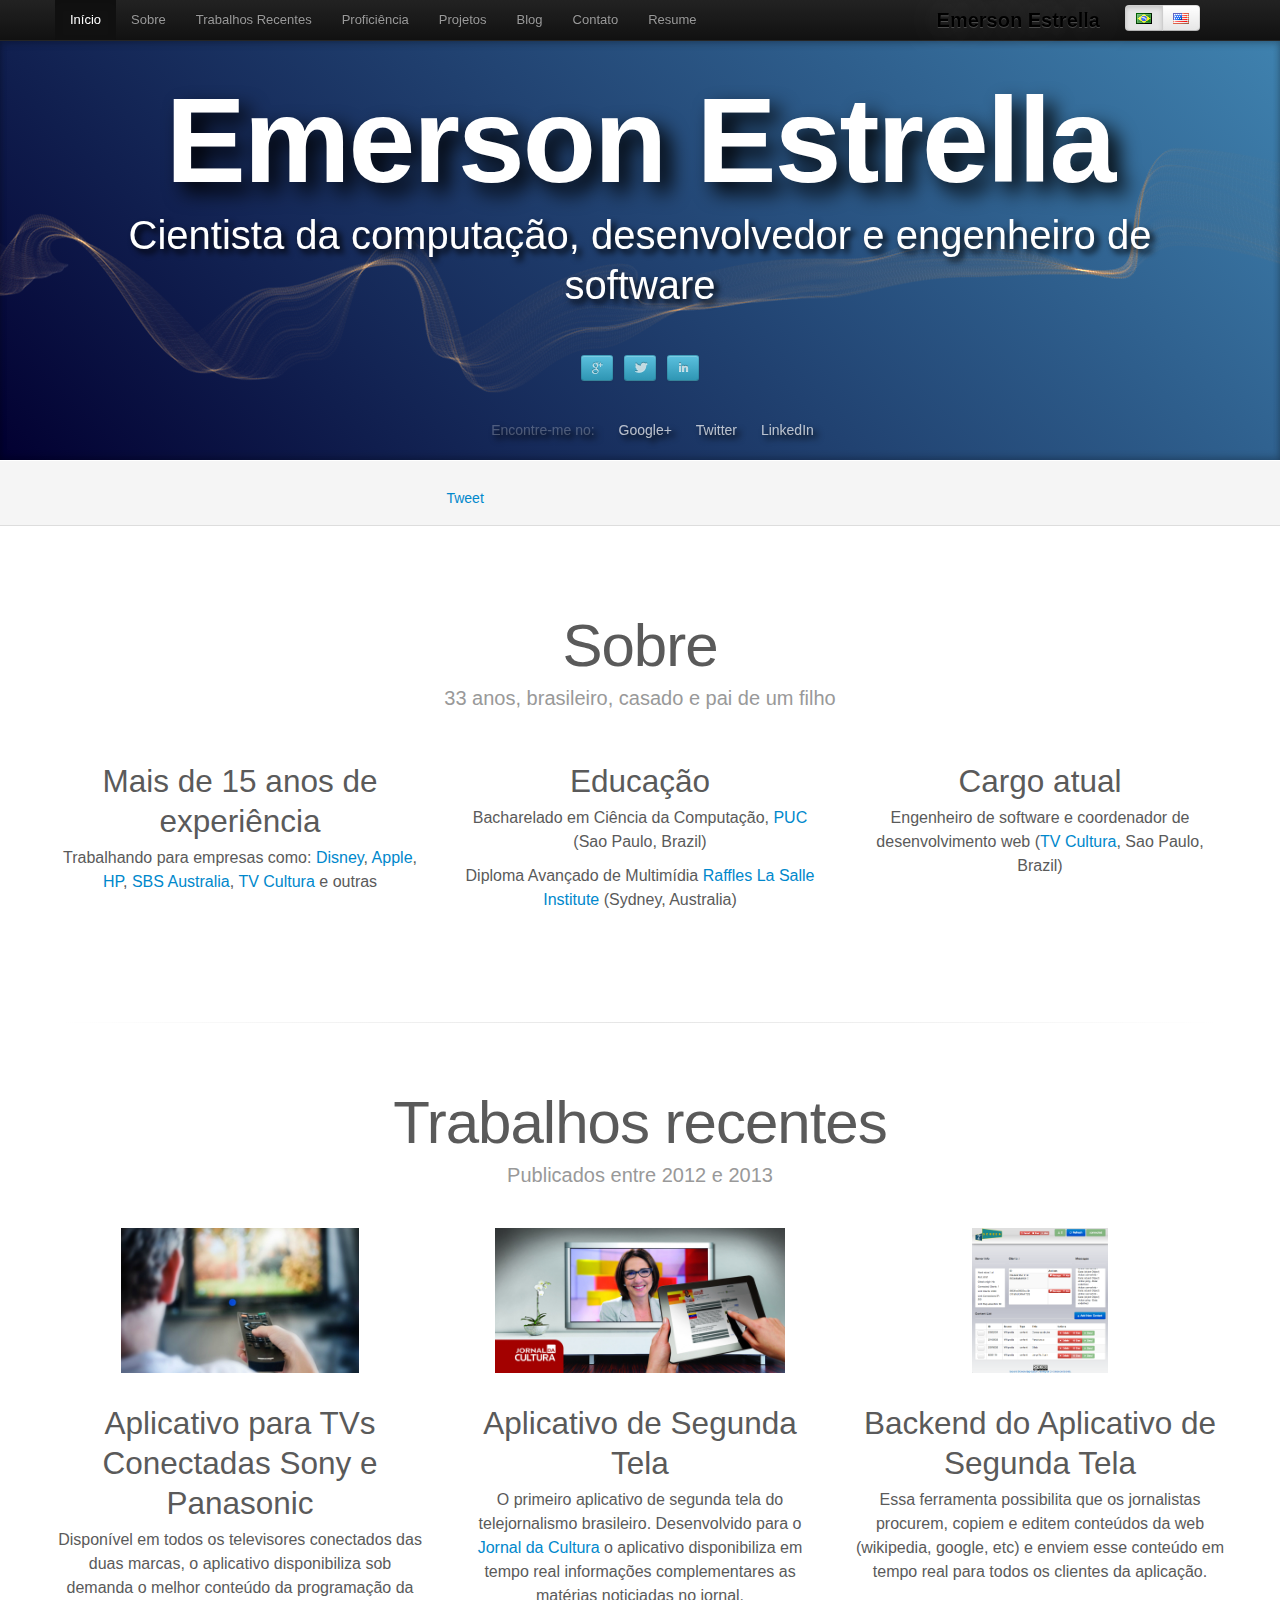
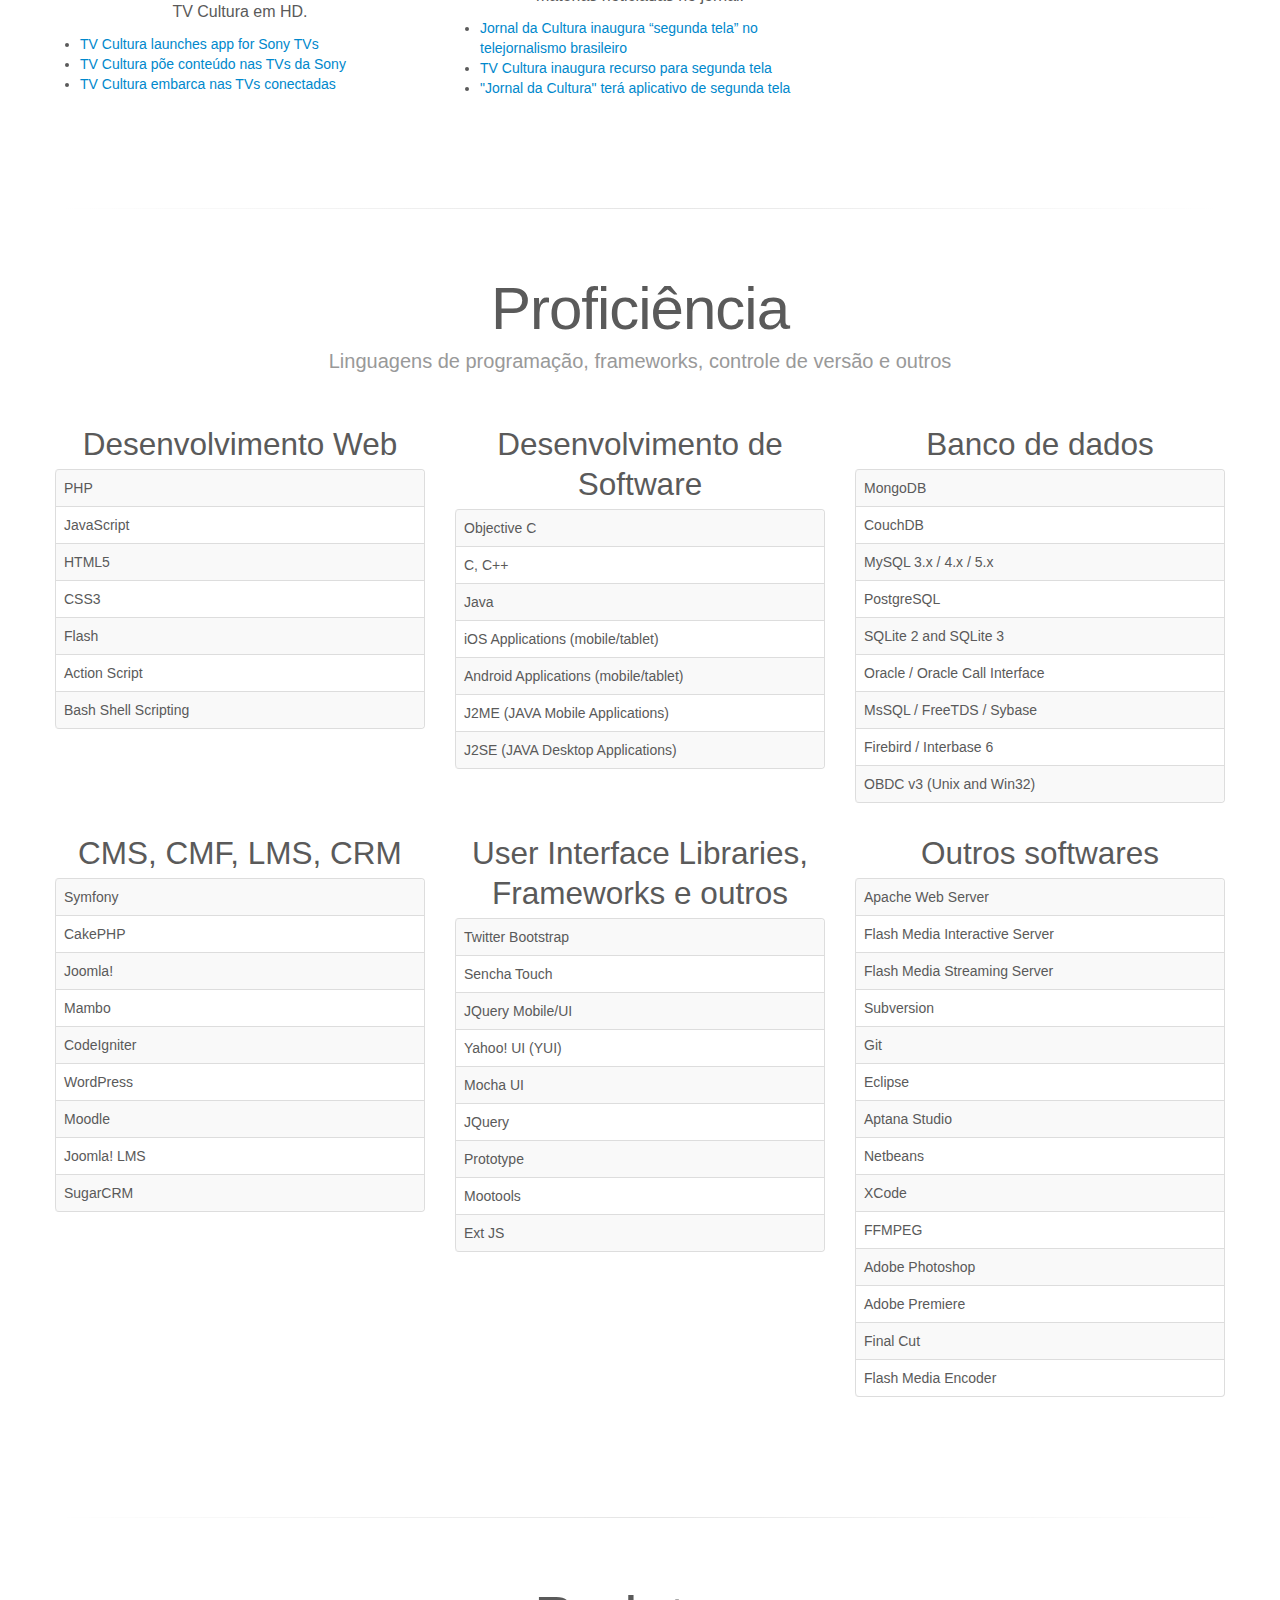
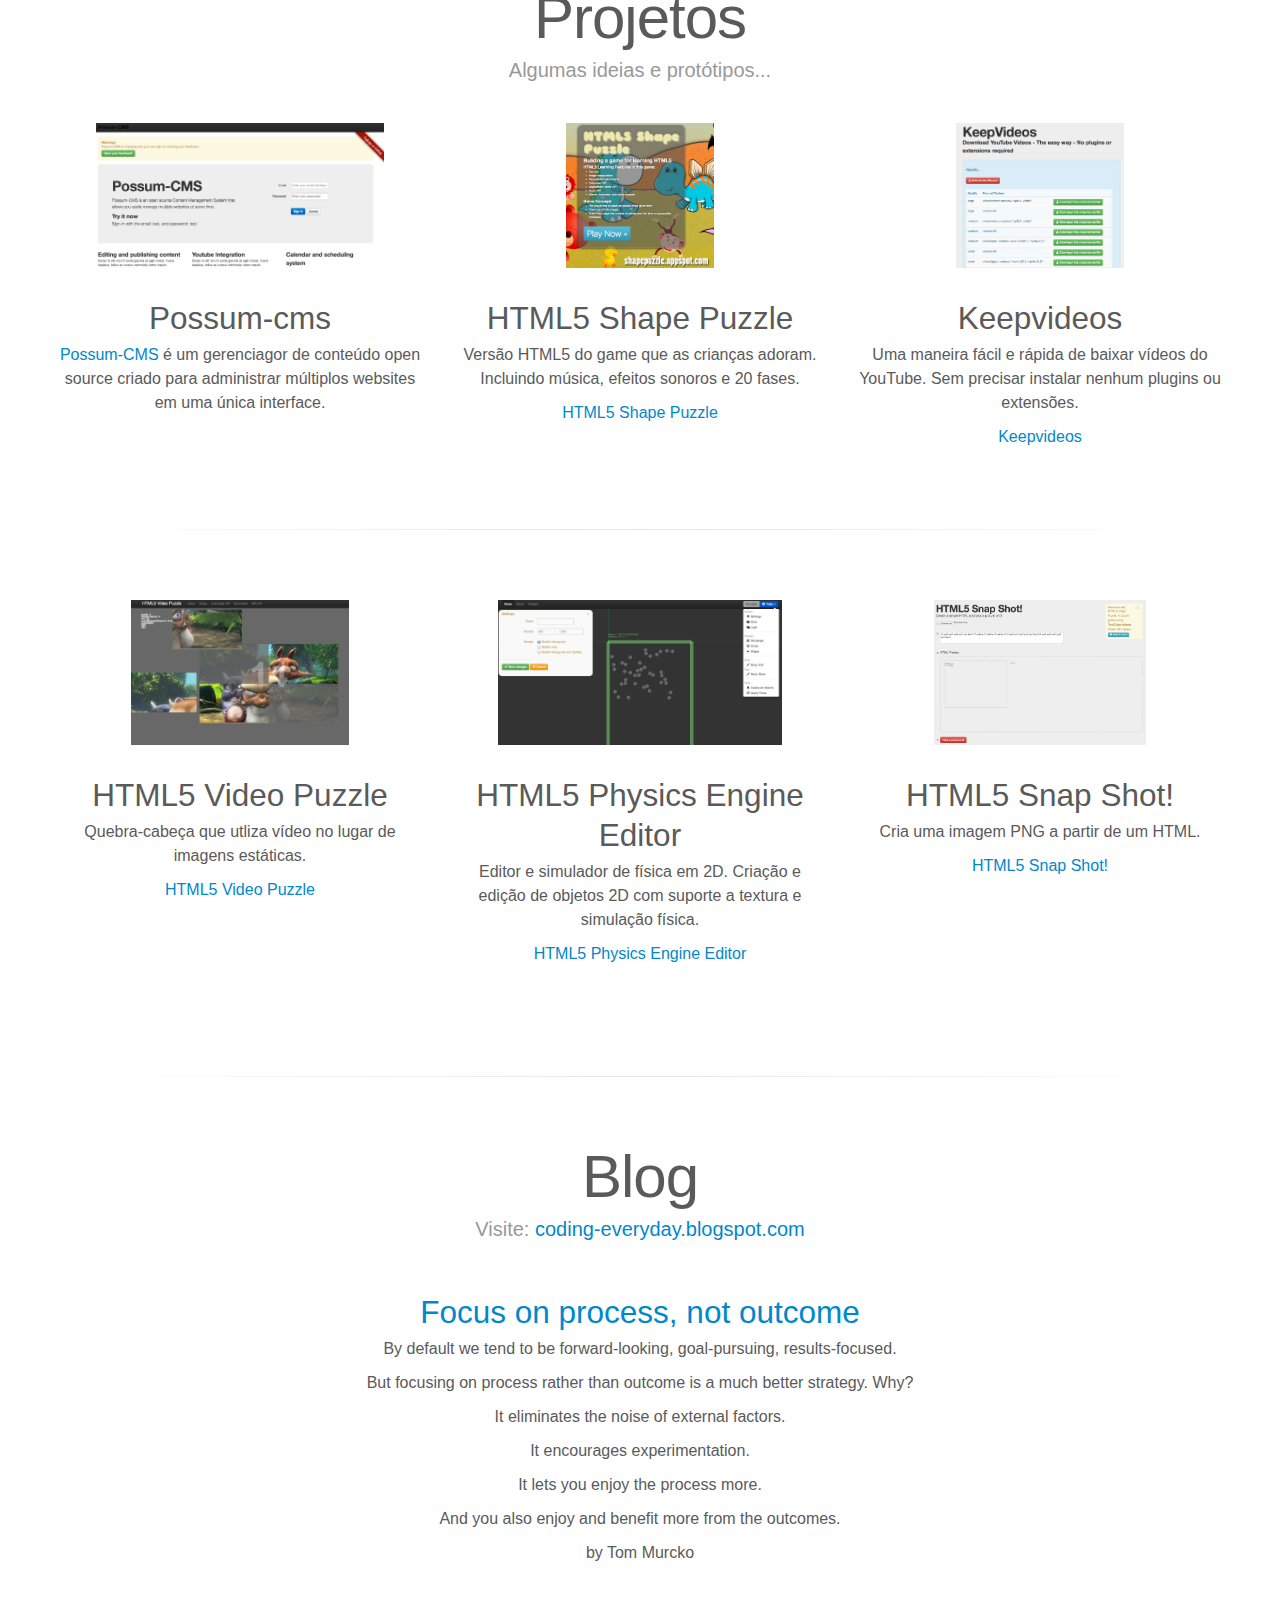
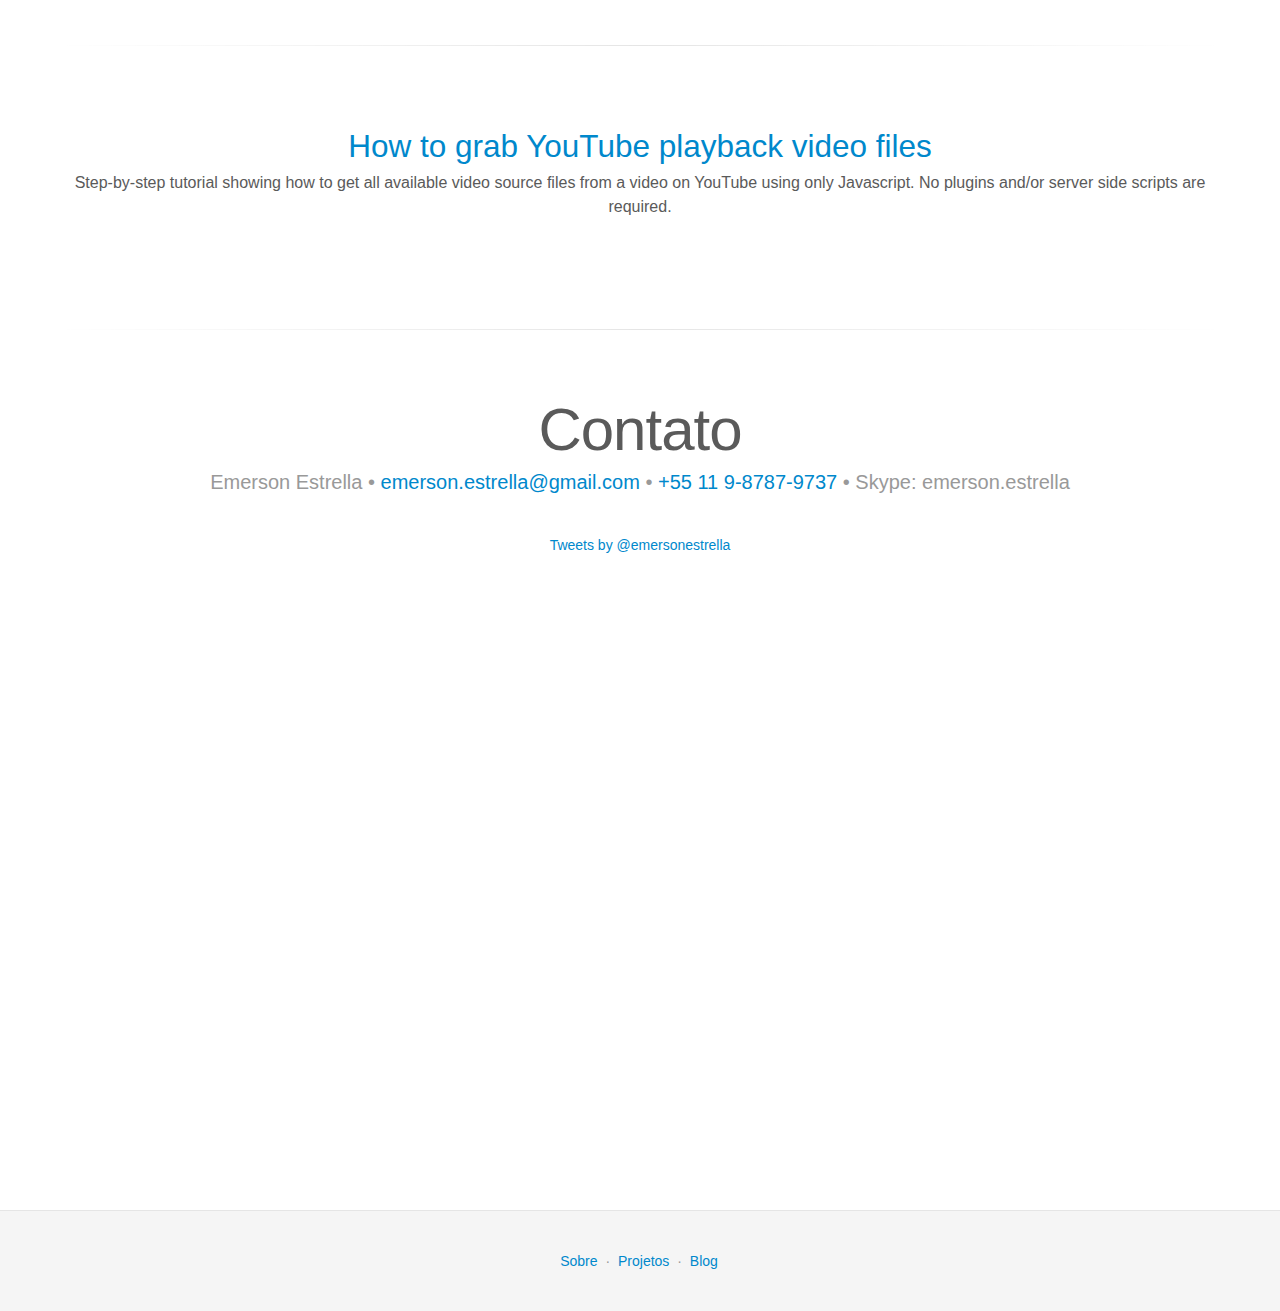
==== commit 2457b056: "updating" ====
--- a/index-pt-br.html
+++ b/index-pt-br.html
@@ -8,7 +8,7 @@
     <meta name="author" content="Emerson Estrella">
 
     <meta itemprop="name" content="Emerson Estrella">
-    <meta itemprop="description" content="Cientista da computação">
+    <meta itemprop="description" content="Cientista da computação, desenvolvedor e engenheiro de software">
 
     <!-- Le styles -->
     <link href="assets/css/bootstrap.css" rel="stylesheet">
@@ -84,7 +84,7 @@
         <canvas id="graphic" style="width: 100%; height: 100%; position: absolute; top: 0; left: 0;"></canvas>
         <div class="container">
           <h1>Emerson Estrella</h1>
-          <p>Cientista da computação</p>
+          <p>Cientista da computação, desenvolvedor e engenheiro de software</p>
           <p>
             <a href="https://plus.google.com/u/0/106482397345579796333/posts" target="_blank" class="btn btn-info btn-small" title="Google+"><i class="icon-google-plus"></i></a>
             <a href="https://twitter.com/emersonestrella" target="_blank" class="btn btn-info btn-small" title="Twitter"><i class="icon-twitter"></i></a>
@@ -136,7 +136,7 @@
       <div class="container">
         <div class="marketing">
           <h1>Sobre</h1>
-            <p class="marketing-byline">33 anos, Brasileiro. Cientista da computação, desenvolvedor e engenheiro de software. Pai de um filho.</p>
+            <p class="marketing-byline">33 anos, brasileiro, casado e pai de um filho</p>
           <div class="row-fluid">
             <div class="span4">
               <h2>Mais de 15 anos de experiência</h2>
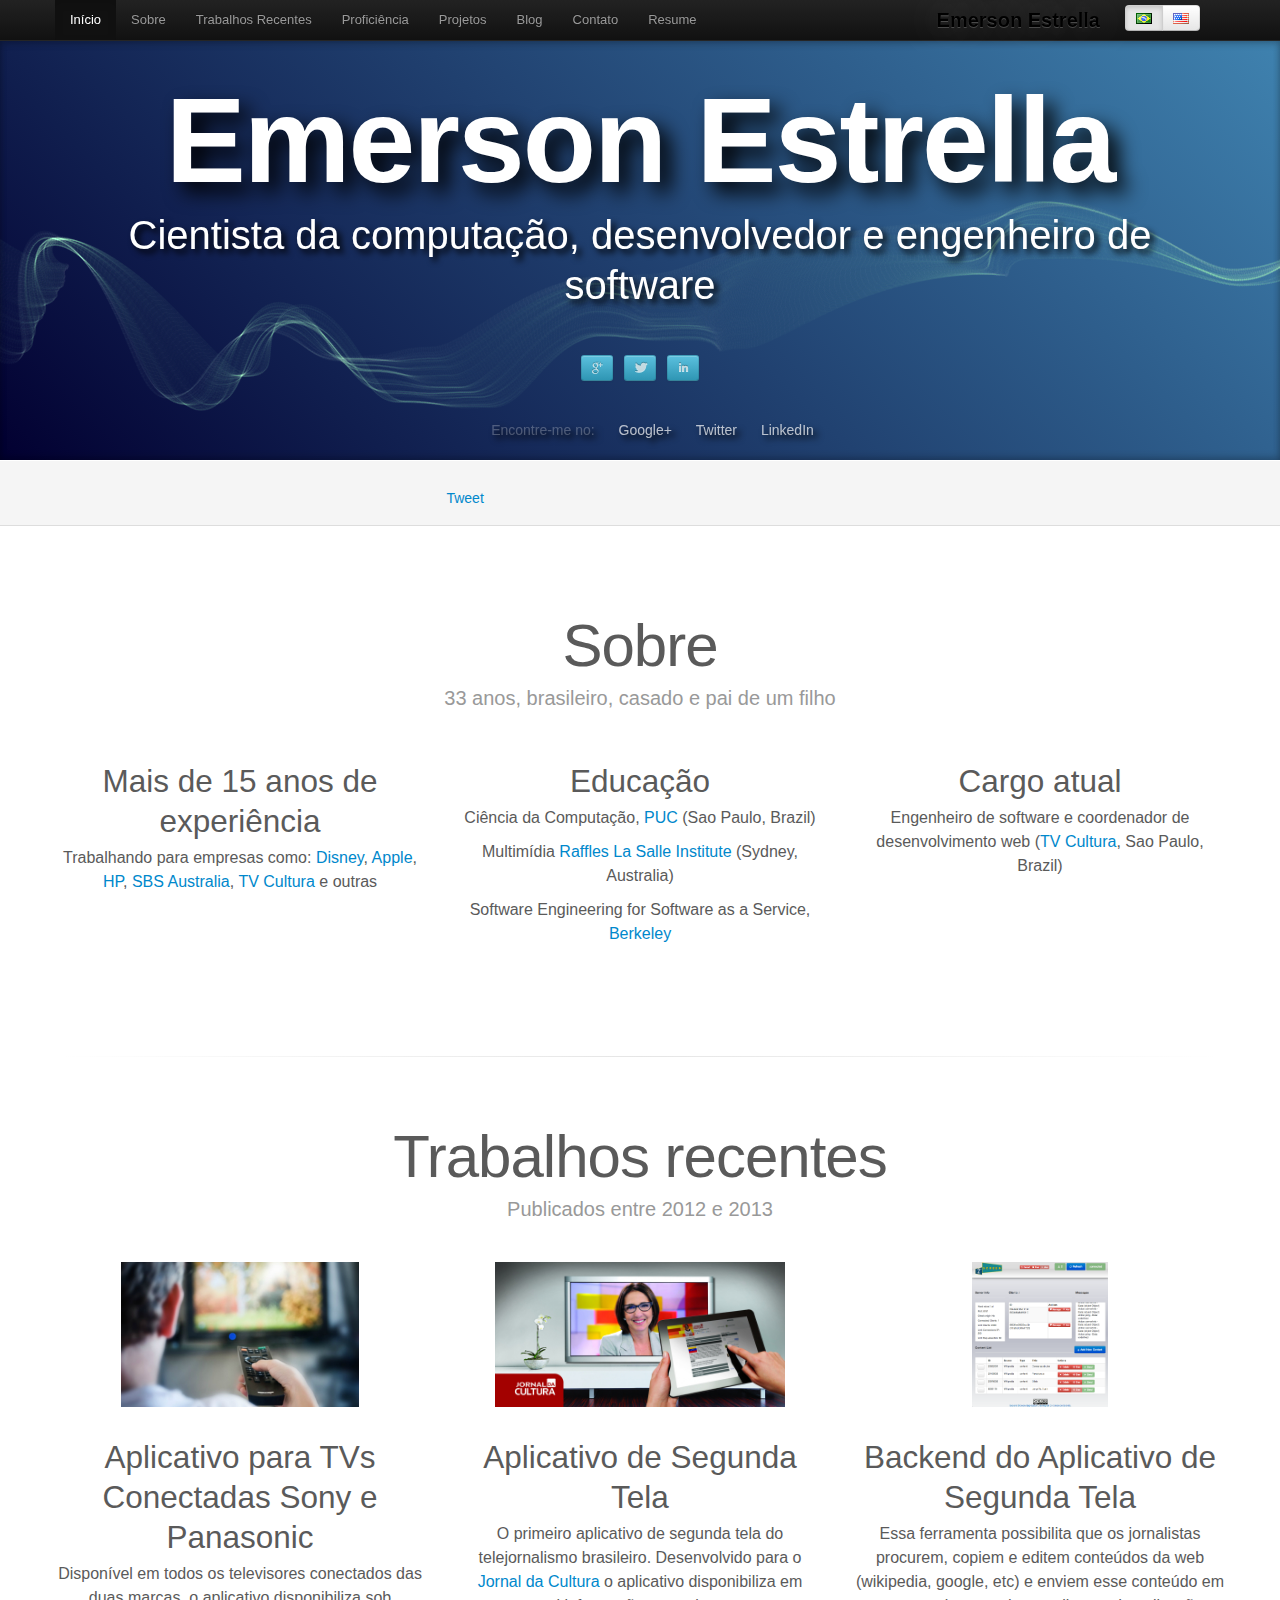
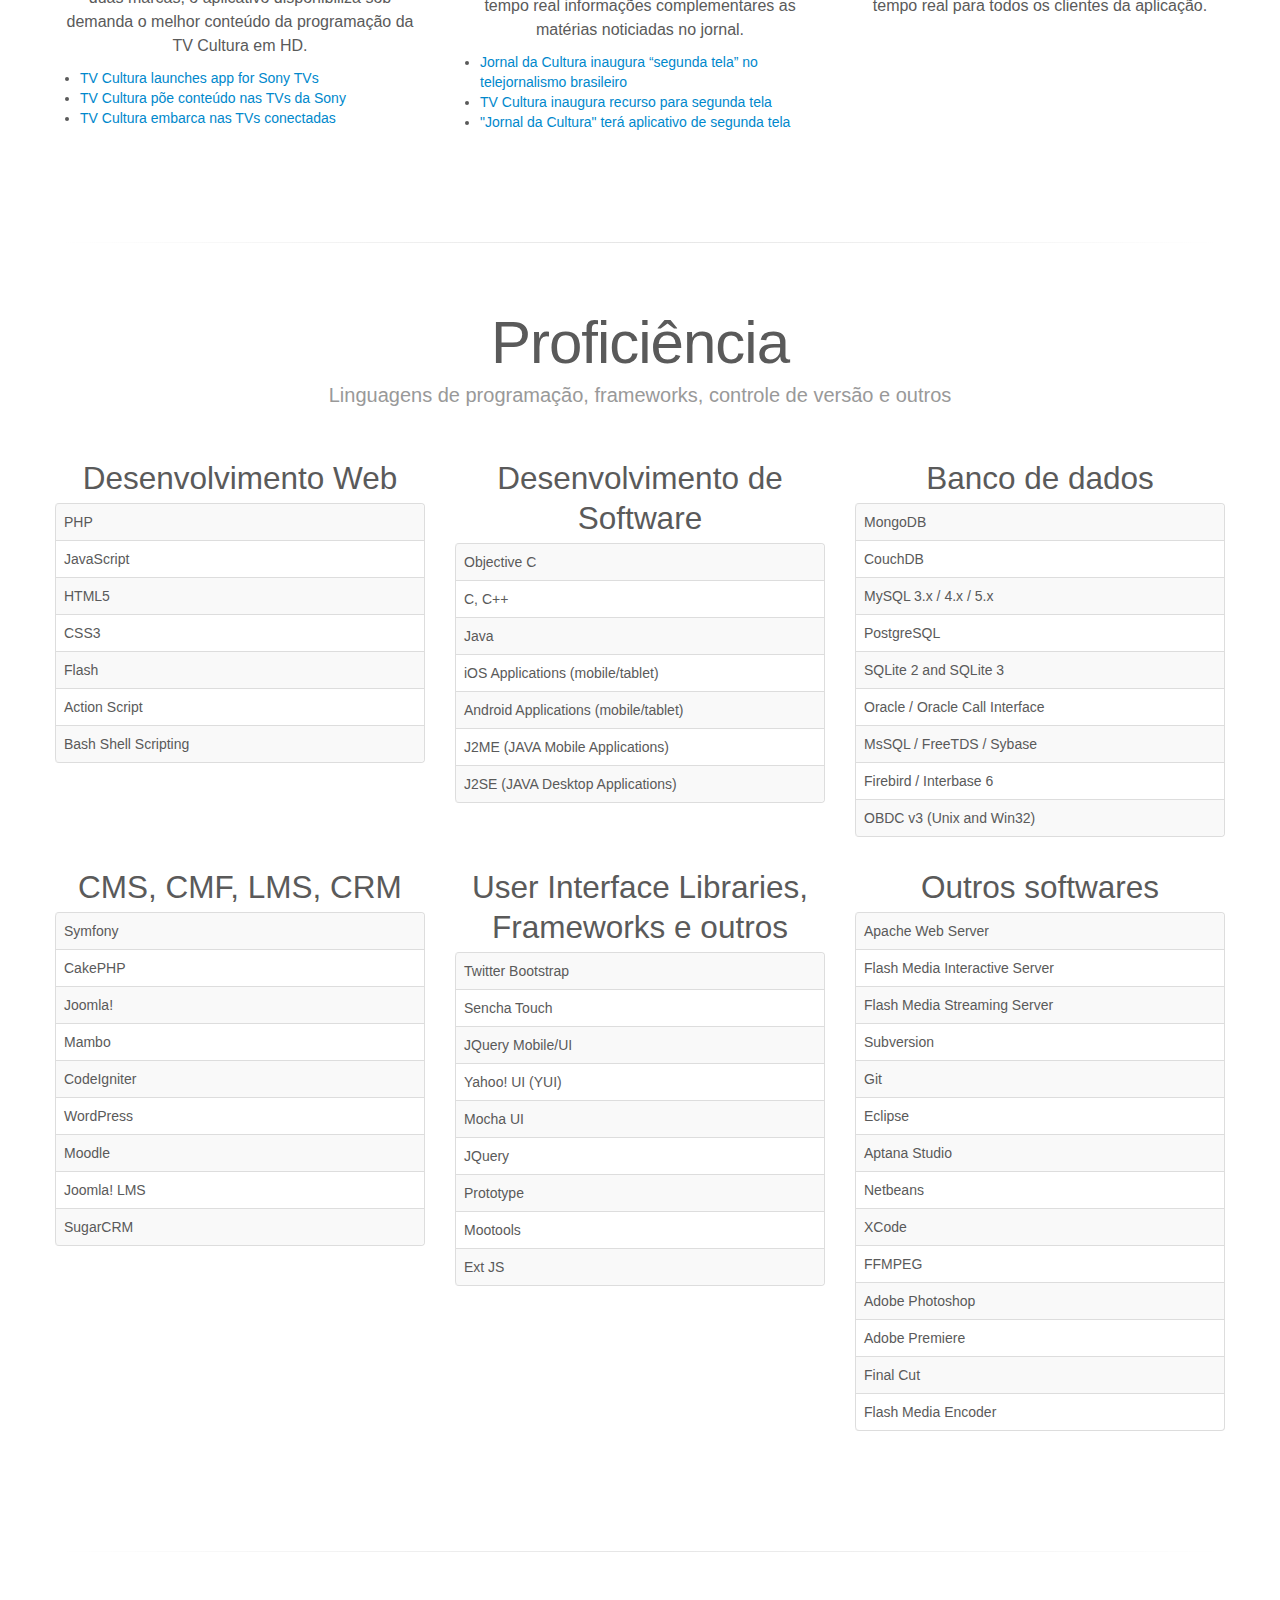
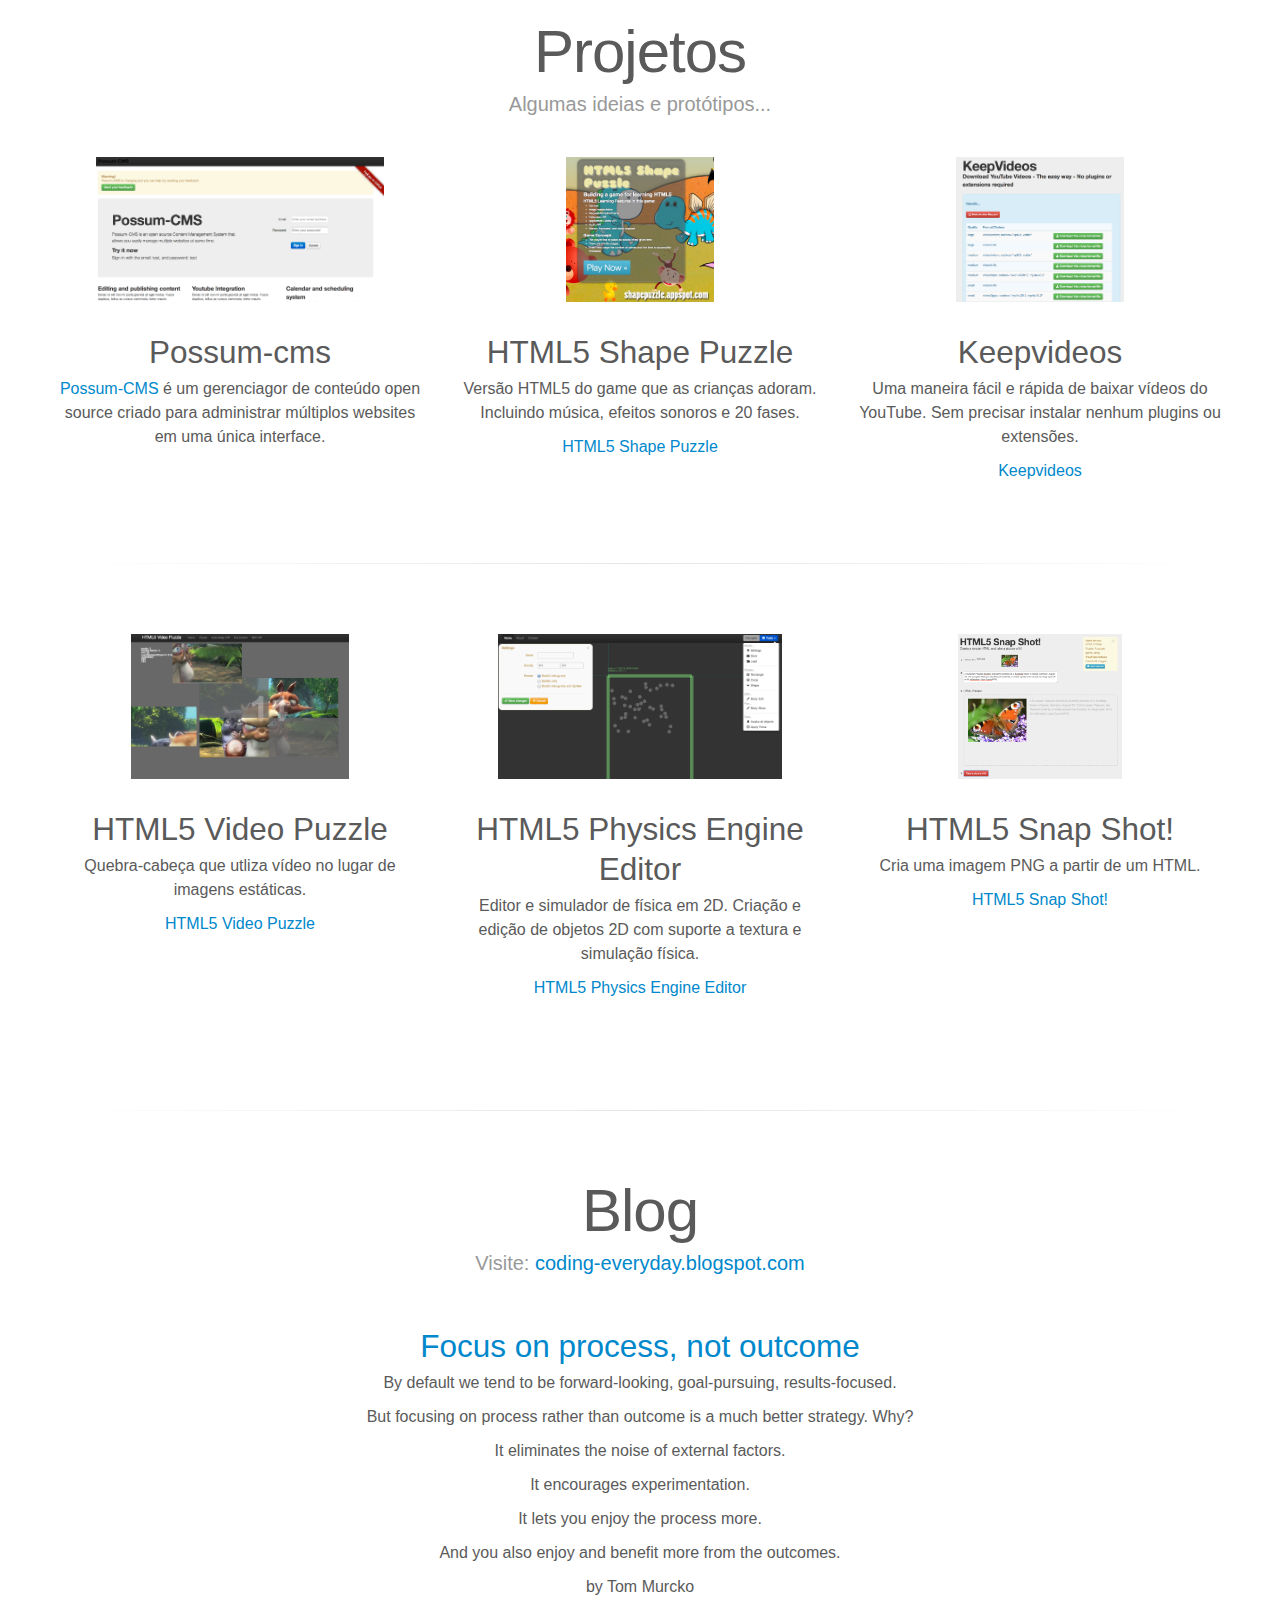
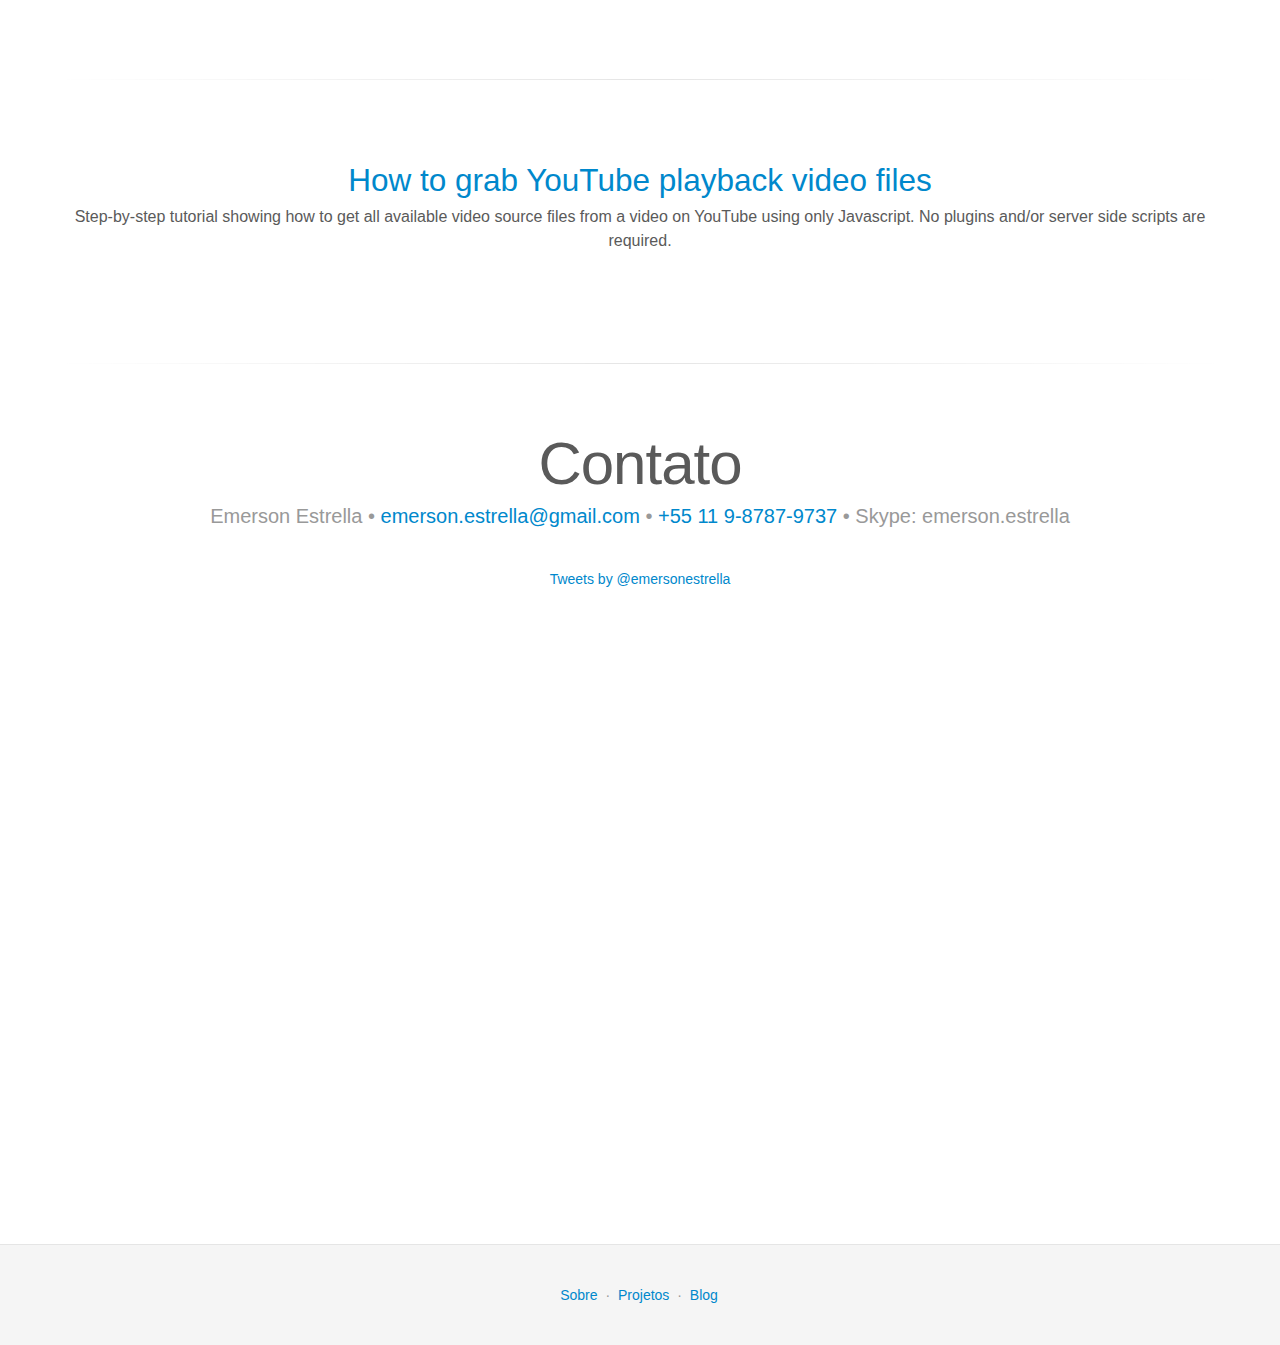
==== commit eea2ec2a: "update" ====
--- a/index-pt-br.html
+++ b/index-pt-br.html
@@ -6,6 +6,7 @@
     <meta name="viewport" content="width=device-width, initial-scale=1.0">
     <meta name="description" content="Emerson Estrella - Cientista da computação">
     <meta name="author" content="Emerson Estrella">
+    <link rel="author" href="https://plus.google.com/u/0/106482397345579796333">
 
     <meta itemprop="name" content="Emerson Estrella">
     <meta itemprop="description" content="Cientista da computação, desenvolvedor e engenheiro de software">
@@ -144,8 +145,9 @@
             </div>
             <div class="span4">
               <h2>Educação</h2>
-              <p>Bacharelado em Ciência da Computação, <a href="http://www.pucsp.br">PUC</a> (Sao Paulo, Brazil)</p>
-              <p>Diploma Avançado de Multimídia <a href="http://www.raffles.edu.au">Raffles La Salle Institute</a> (Sydney, Australia)</p>
+              <p>Ciência da Computação, <a href="http://www.pucsp.br">PUC</a> (Sao Paulo, Brazil)</p>
+              <p>Multimídia <a href="http://www.raffles.edu.au">Raffles La Salle Institute</a> (Sydney, Australia)</p>
+              <p>Software Engineering for Software as a Service, <a href="http://www.berkeley.edu/index.html">Berkeley</a></p>
             </div>
             <div class="span4">
               <h2>Cargo atual</h2>
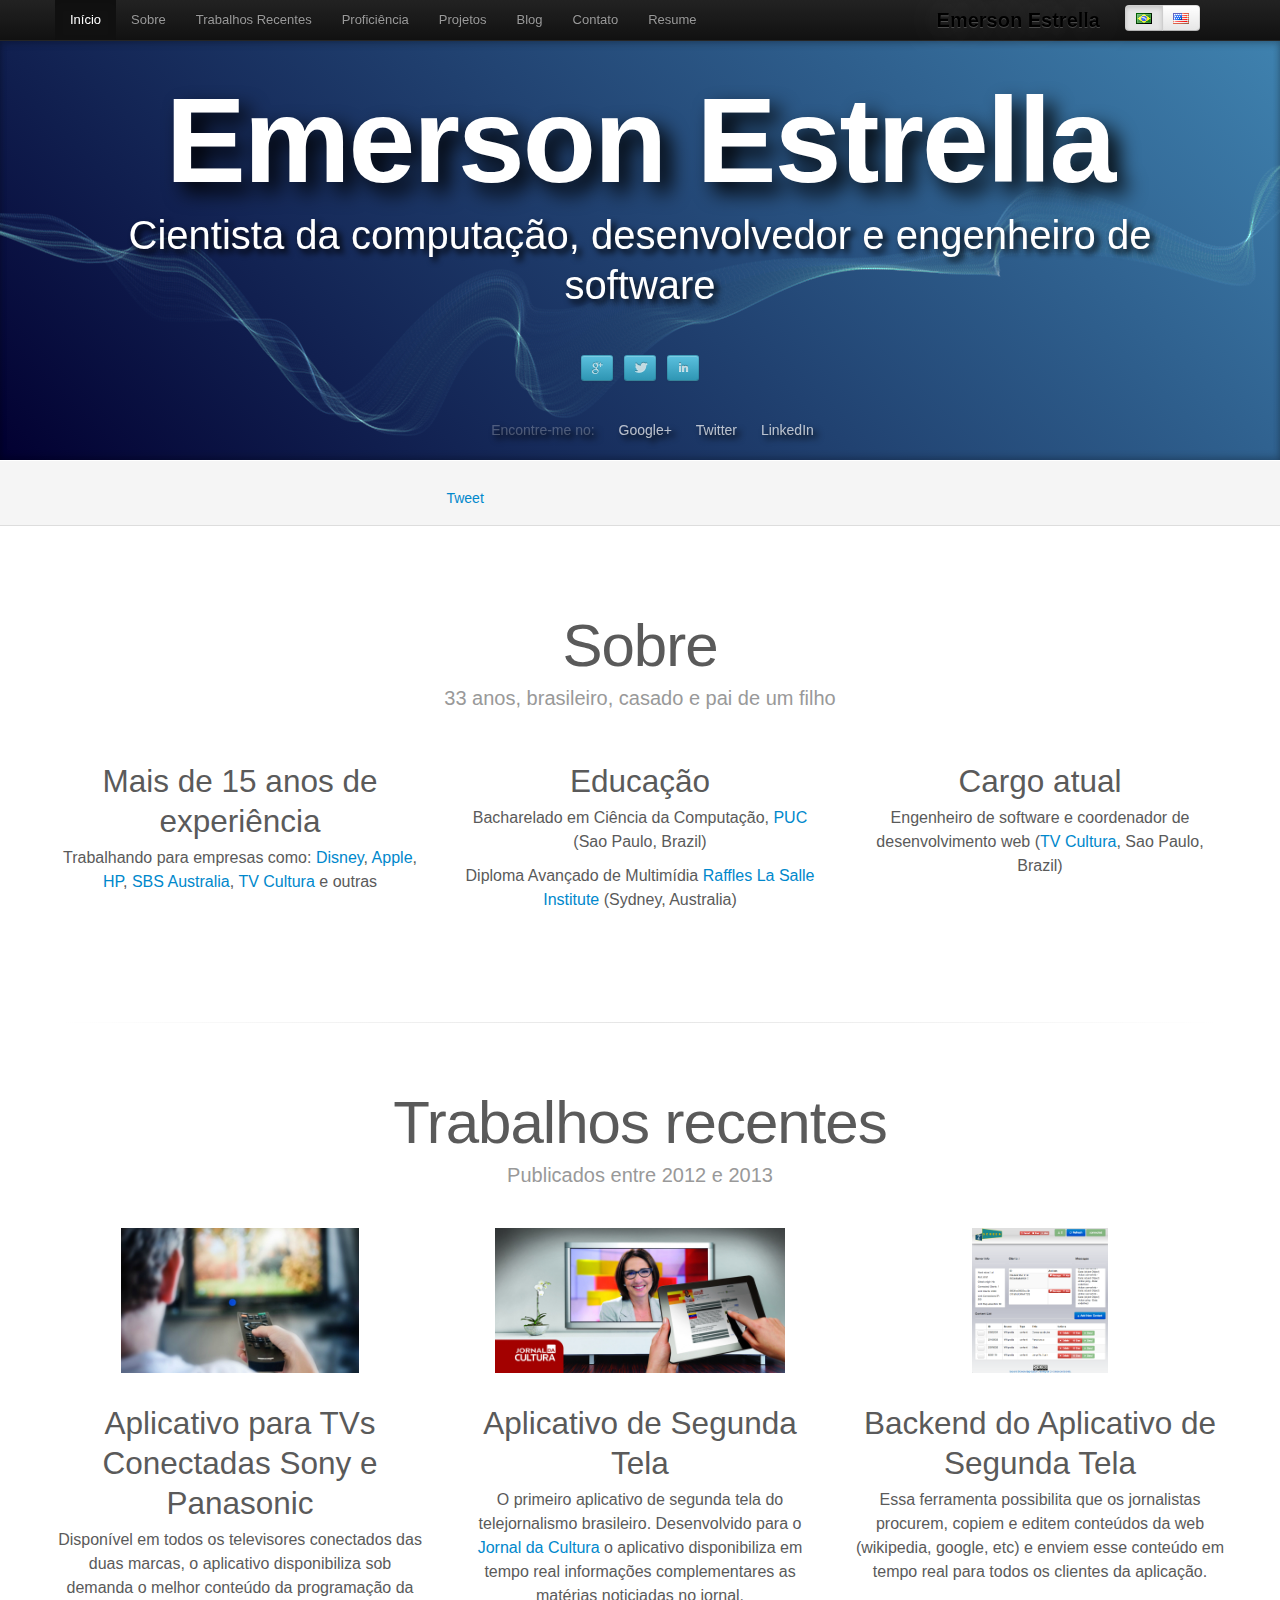
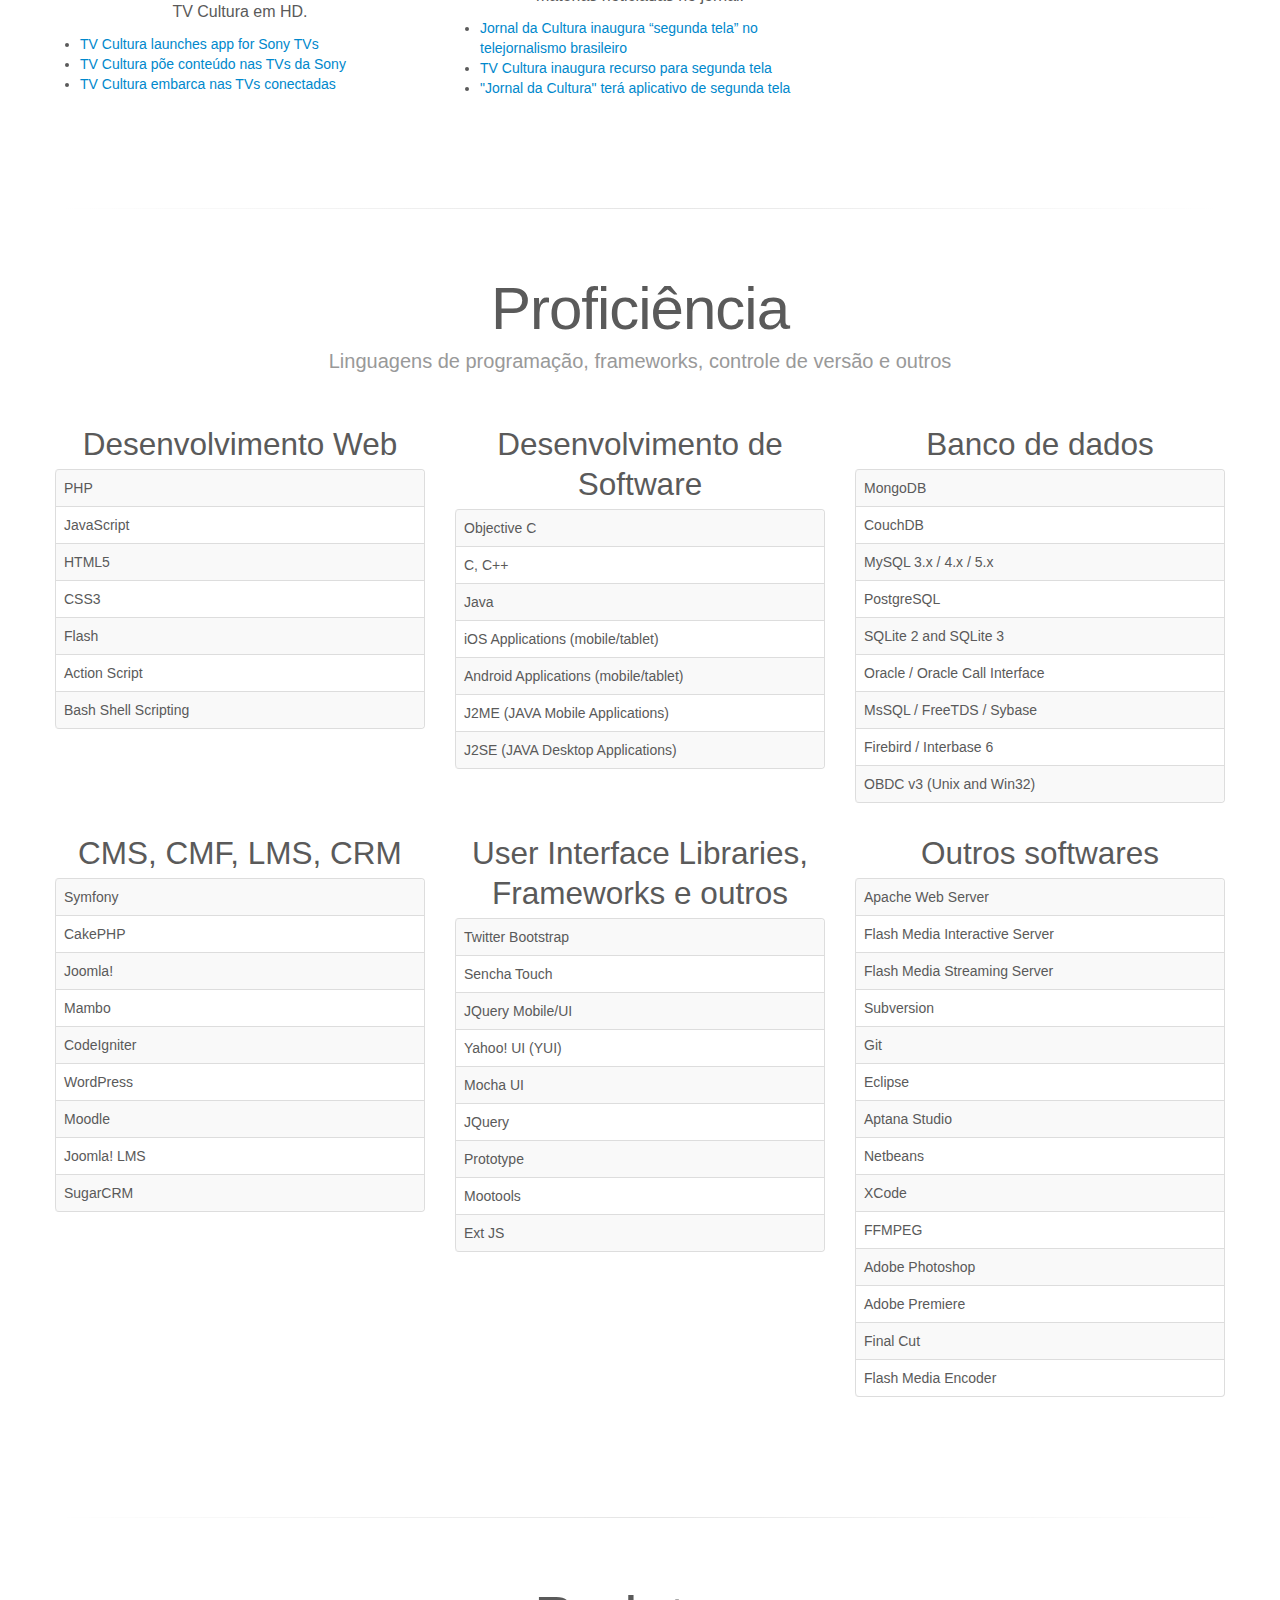
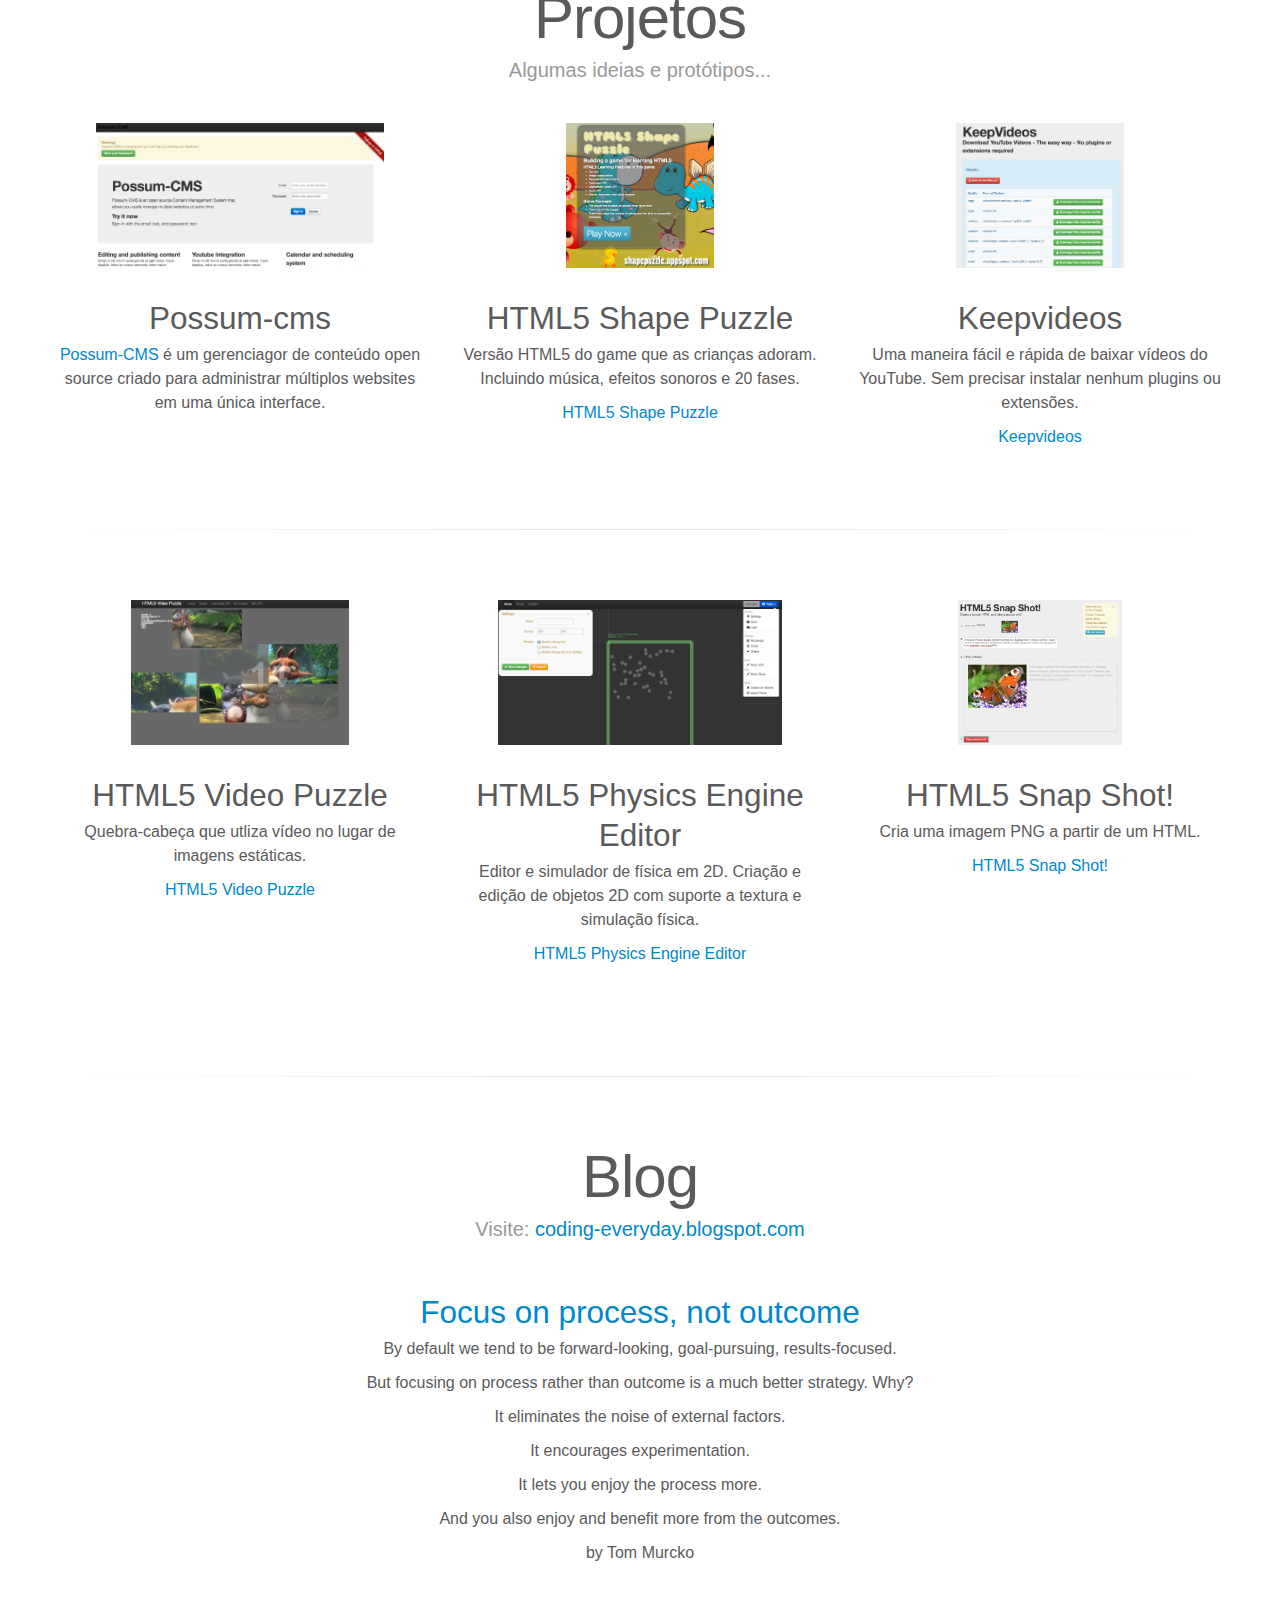
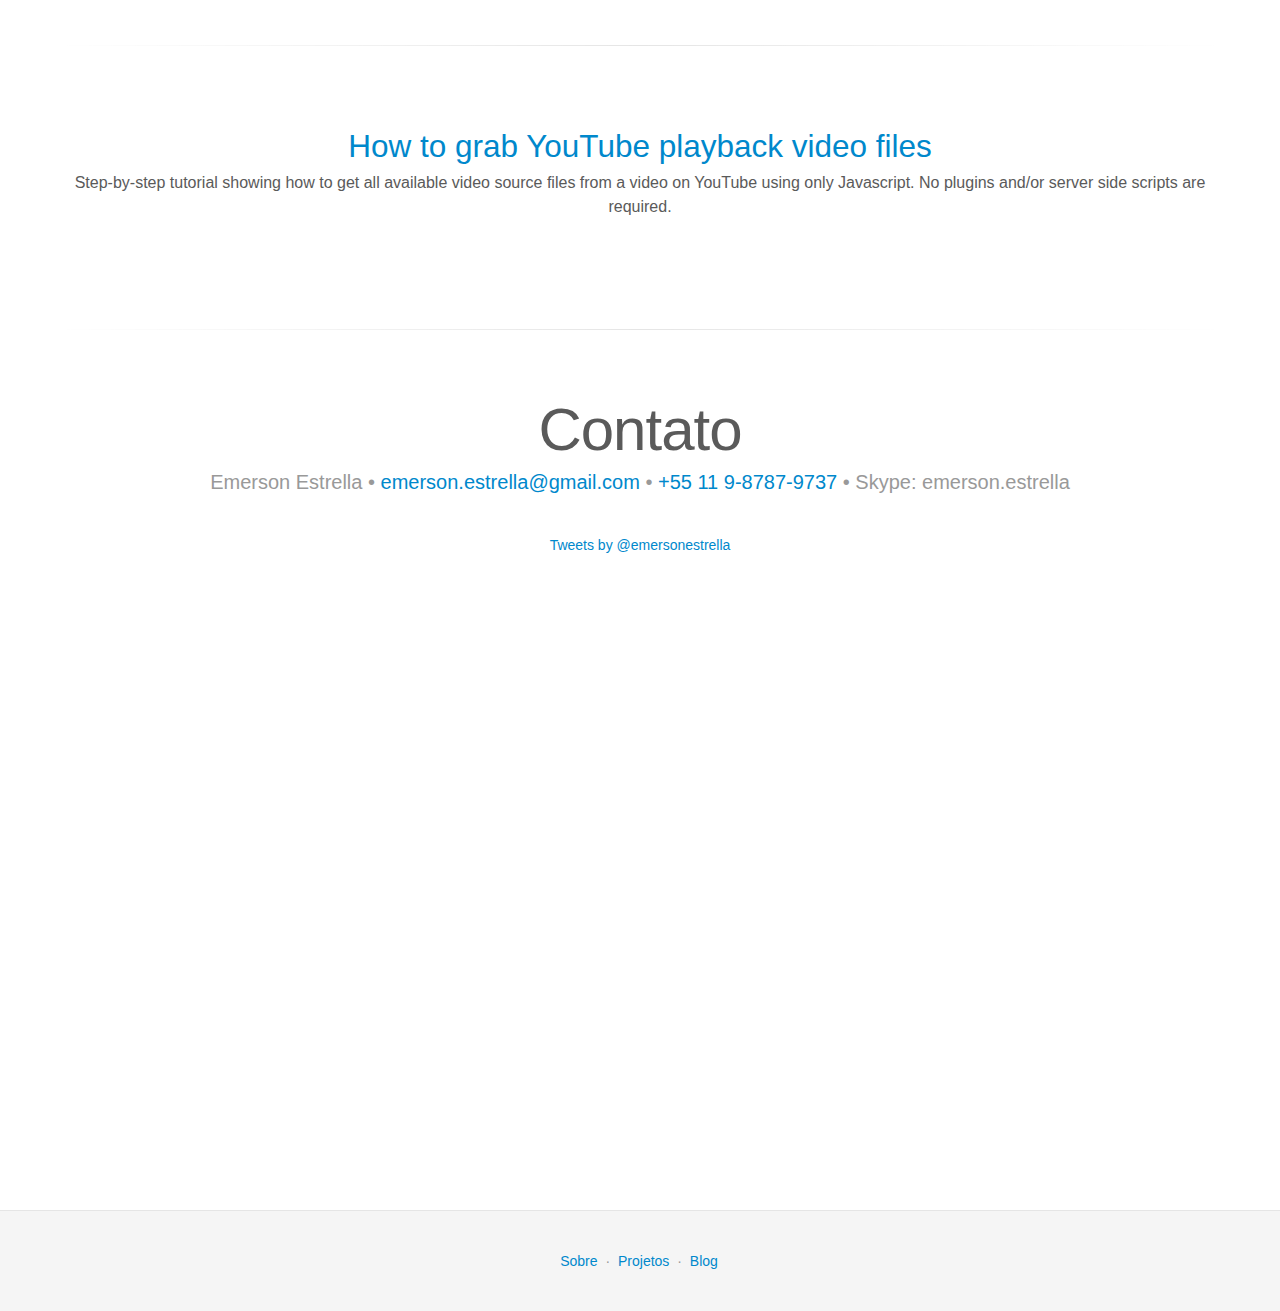
==== commit 47f88ff5: "link update" ====
--- a/index-pt-br.html
+++ b/index-pt-br.html
@@ -6,7 +6,6 @@
     <meta name="viewport" content="width=device-width, initial-scale=1.0">
     <meta name="description" content="Emerson Estrella - Cientista da computação">
     <meta name="author" content="Emerson Estrella">
-    <link rel="author" href="https://plus.google.com/u/0/106482397345579796333">
 
     <meta itemprop="name" content="Emerson Estrella">
     <meta itemprop="description" content="Cientista da computação, desenvolvedor e engenheiro de software">
@@ -145,9 +144,8 @@
             </div>
             <div class="span4">
               <h2>Educação</h2>
-              <p>Ciência da Computação, <a href="http://www.pucsp.br">PUC</a> (Sao Paulo, Brazil)</p>
-              <p>Multimídia <a href="http://www.raffles.edu.au">Raffles La Salle Institute</a> (Sydney, Australia)</p>
-              <p>Software Engineering for Software as a Service, <a href="http://www.berkeley.edu/index.html">Berkeley</a></p>
+              <p>Bacharelado em Ciência da Computação, <a href="http://www.pucsp.br">PUC</a> (Sao Paulo, Brazil)</p>
+              <p>Diploma Avançado de Multimídia <a href="http://www.raffles.edu.au">Raffles La Salle Institute</a> (Sydney, Australia)</p>
             </div>
             <div class="span4">
               <h2>Cargo atual</h2>
@@ -336,10 +334,10 @@
               <p><a href="http://html5videopuzzle.appspot.com" target="_blank">HTML5 Video Puzzle</a></p>
             </div>
             <div class="span4">
-              <a href="http://html5physics.herokuapp.com/editor" target="_blank"><img class="marketing-img" src="img/physicsengine.png"></a>
+              <a href="http://html5physicseditor.possum-cms.com" target="_blank"><img class="marketing-img" src="img/physicsengine.png"></a>
               <h2>HTML5 Physics Engine Editor</h2>
               <p>Editor e simulador de física em 2D. Criação e edição de objetos 2D com suporte a textura e simulação física.</p>
-              <p><a href="http://html5physics.herokuapp.com/editor" target="_blank">HTML5 Physics Engine Editor</a></p>
+              <p><a href="http://html5physicseditor.possum-cms.com" target="_blank">HTML5 Physics Engine Editor</a></p>
             </div>
             <div class="span4">
               <a href="http://html5snapshot.appspot.com" target="_blank"><img class="marketing-img" src="img/snapshot.png"></a>
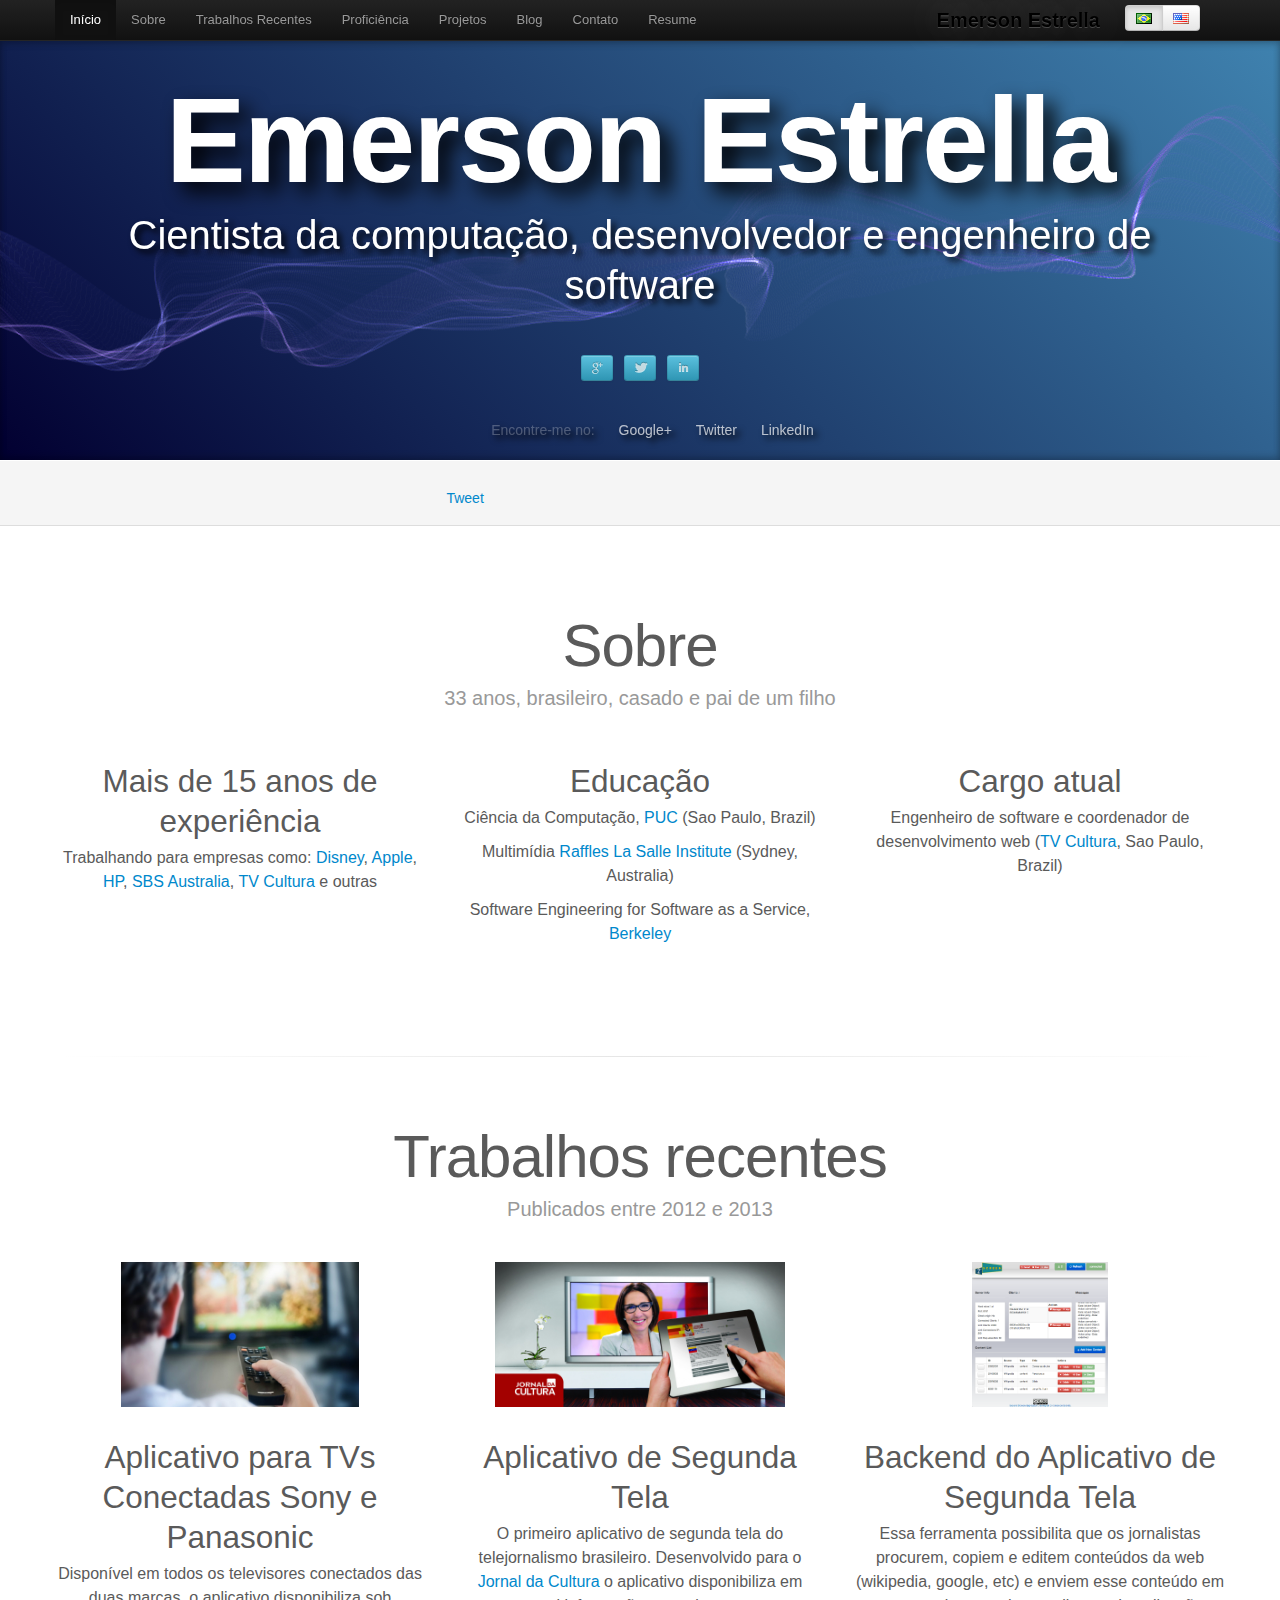
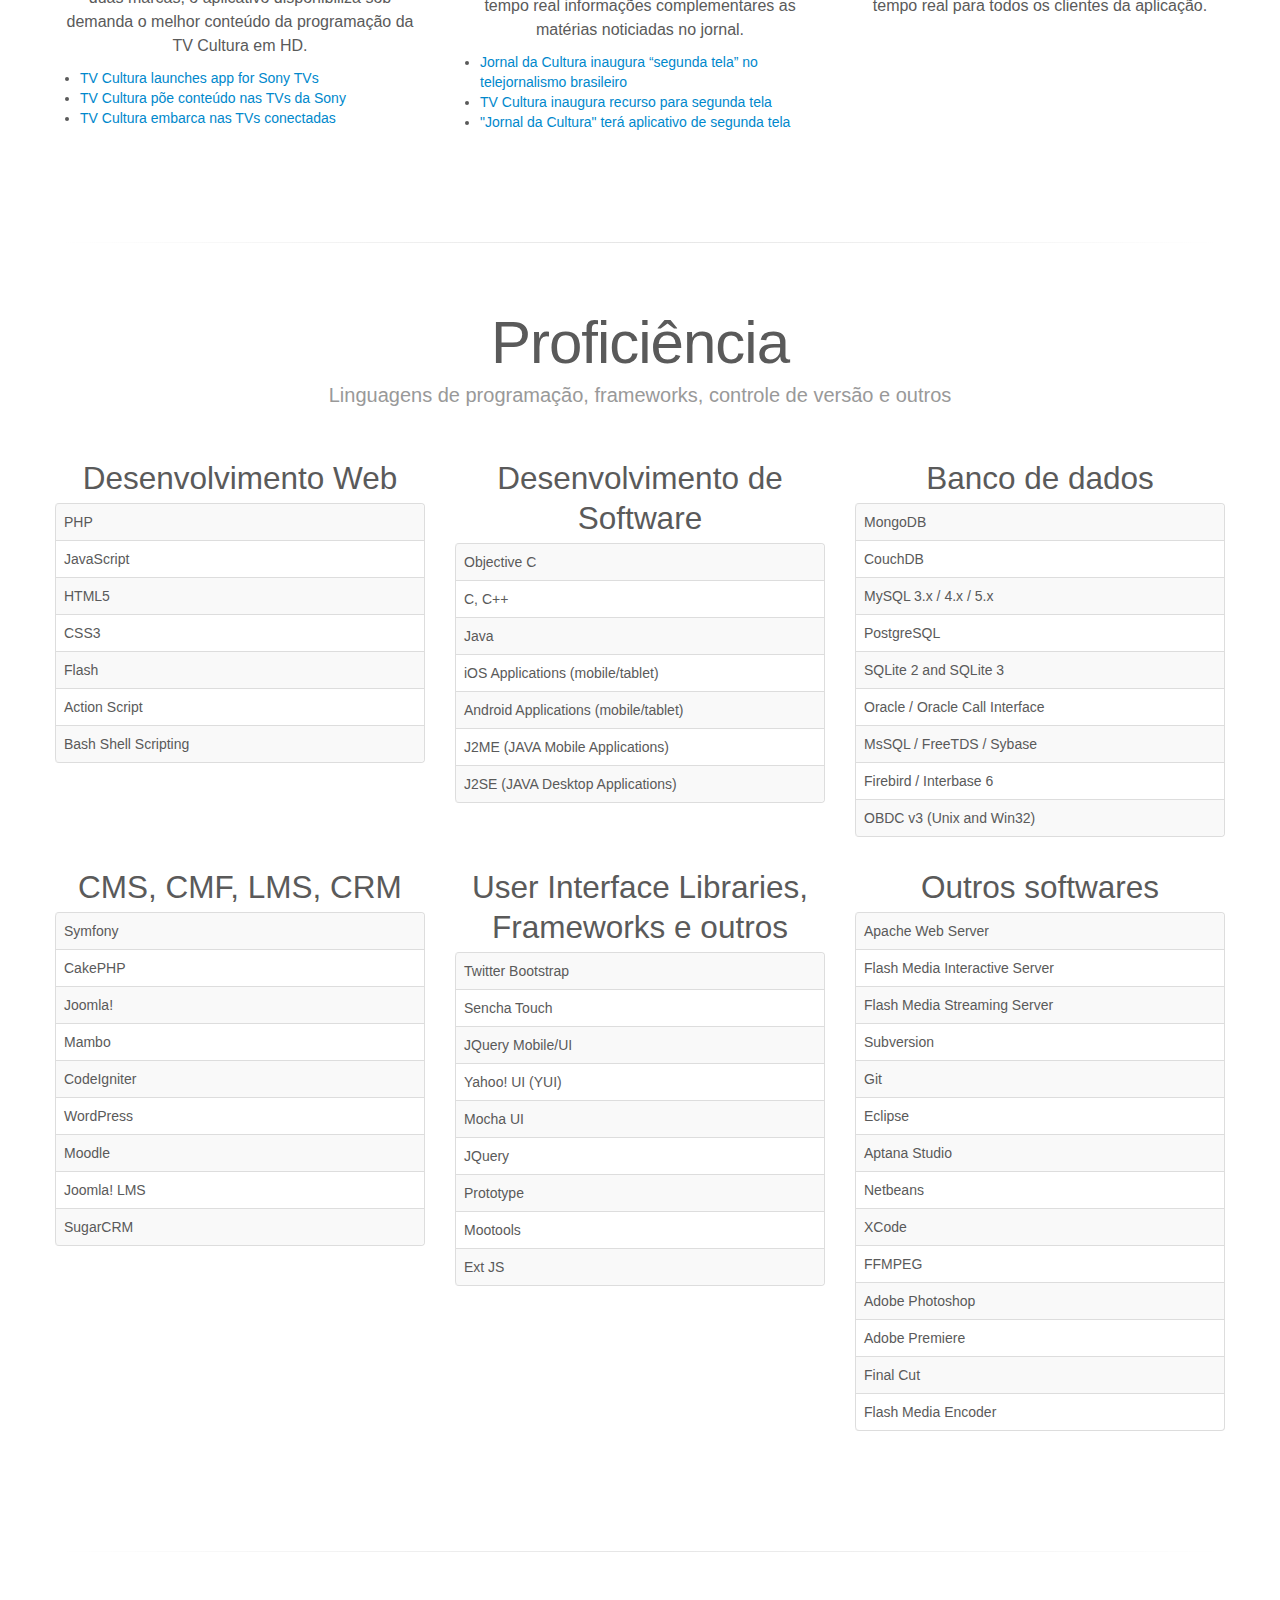
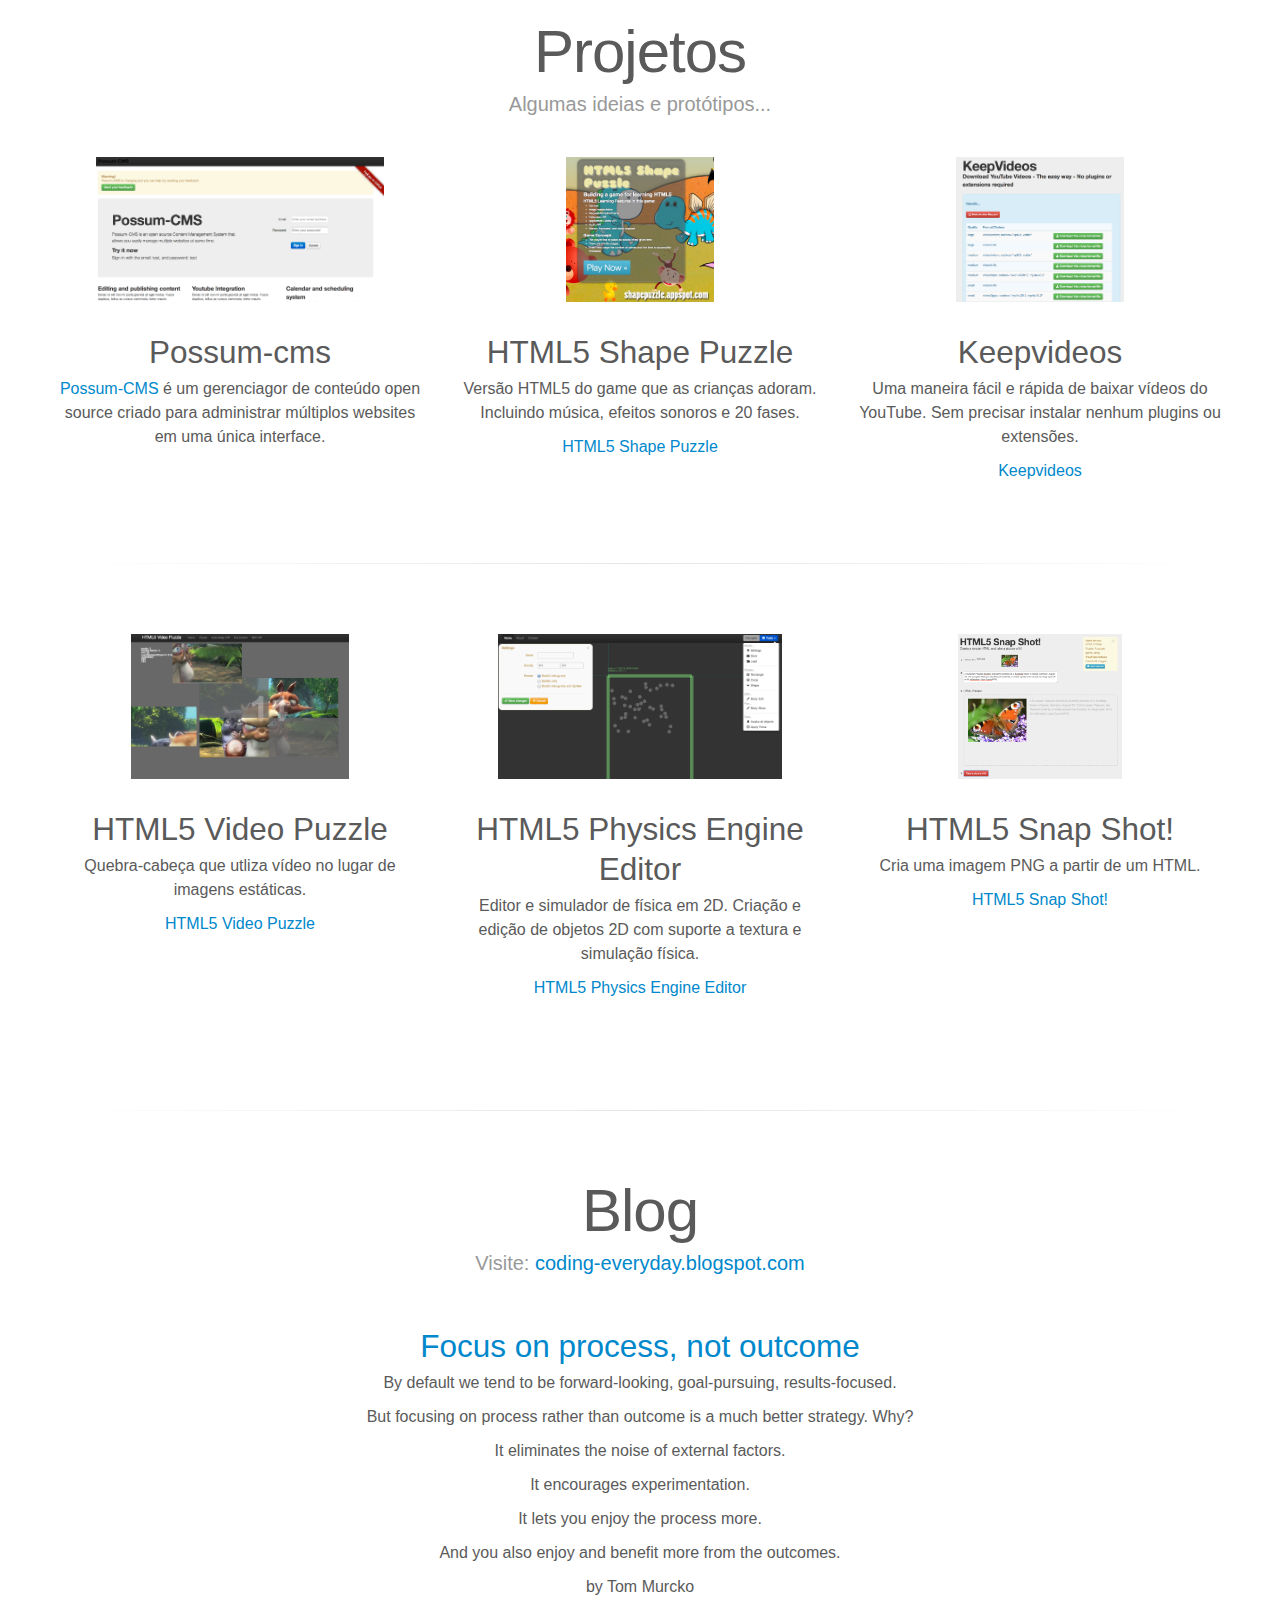
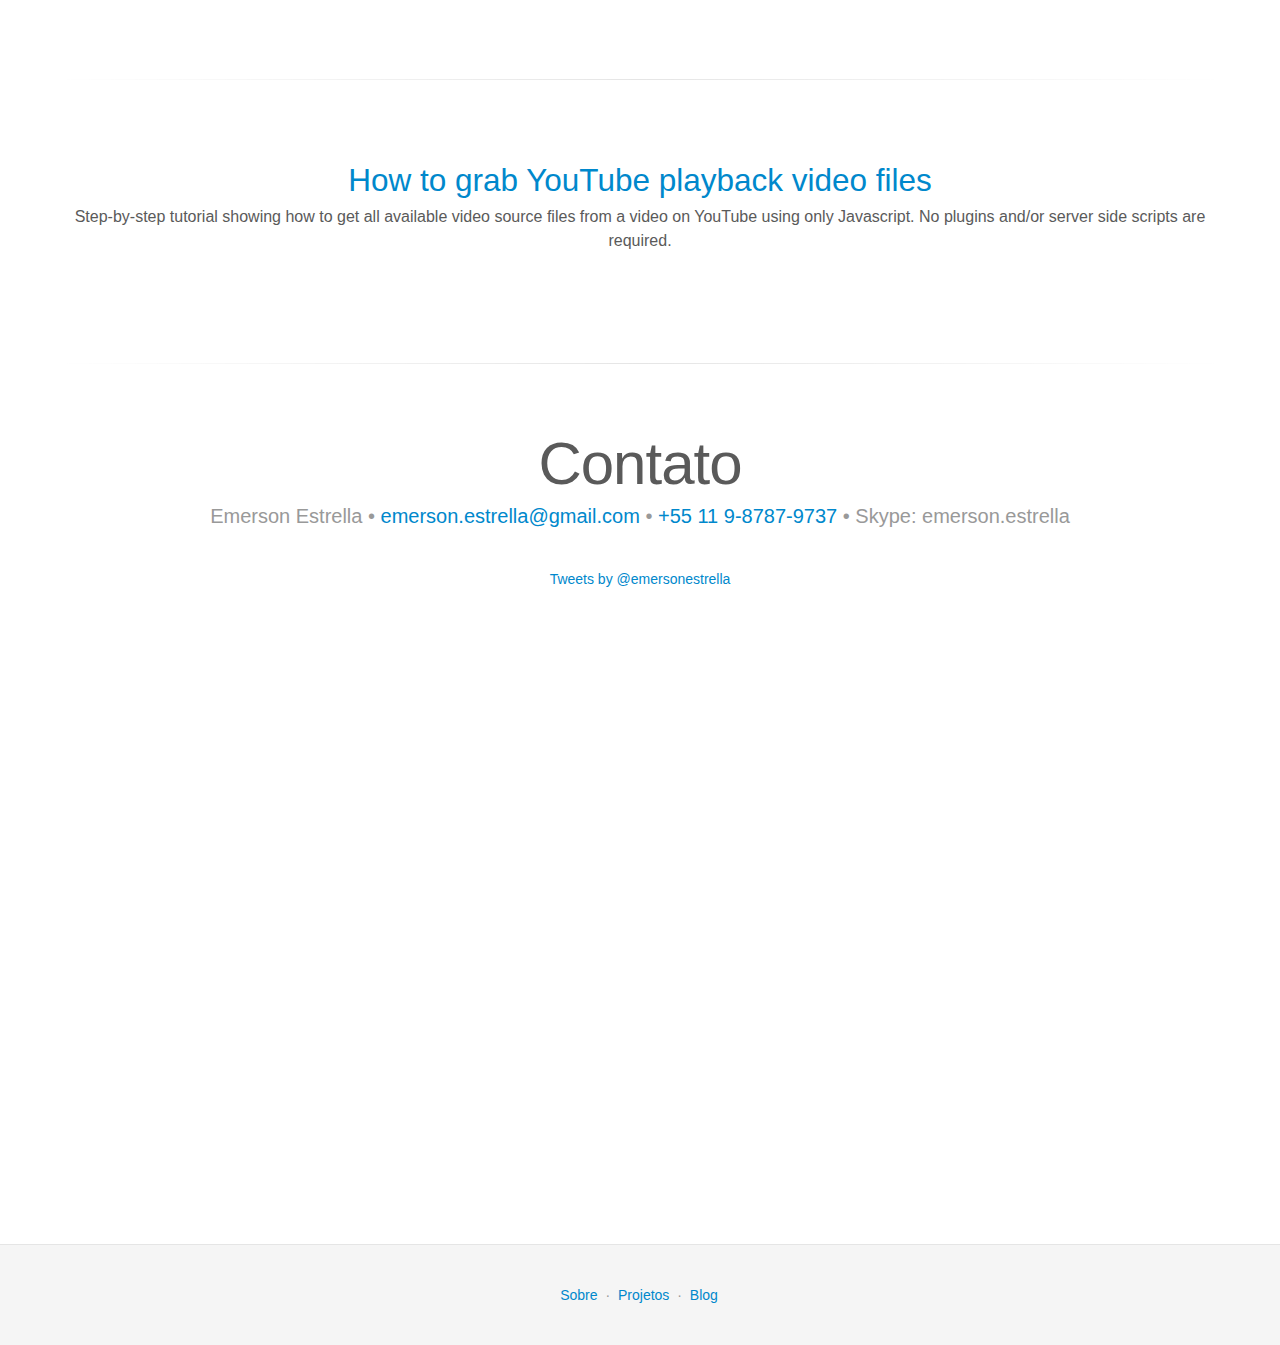
==== commit 02428450: "Merge branch 'master' of github.com:edse/resume" ====
--- a/index-pt-br.html
+++ b/index-pt-br.html
@@ -6,6 +6,7 @@
     <meta name="viewport" content="width=device-width, initial-scale=1.0">
     <meta name="description" content="Emerson Estrella - Cientista da computação">
     <meta name="author" content="Emerson Estrella">
+    <link rel="author" href="https://plus.google.com/u/0/106482397345579796333">
 
     <meta itemprop="name" content="Emerson Estrella">
     <meta itemprop="description" content="Cientista da computação, desenvolvedor e engenheiro de software">
@@ -144,8 +145,9 @@
             </div>
             <div class="span4">
               <h2>Educação</h2>
-              <p>Bacharelado em Ciência da Computação, <a href="http://www.pucsp.br">PUC</a> (Sao Paulo, Brazil)</p>
-              <p>Diploma Avançado de Multimídia <a href="http://www.raffles.edu.au">Raffles La Salle Institute</a> (Sydney, Australia)</p>
+              <p>Ciência da Computação, <a href="http://www.pucsp.br">PUC</a> (Sao Paulo, Brazil)</p>
+              <p>Multimídia <a href="http://www.raffles.edu.au">Raffles La Salle Institute</a> (Sydney, Australia)</p>
+              <p>Software Engineering for Software as a Service, <a href="http://www.berkeley.edu/index.html">Berkeley</a></p>
             </div>
             <div class="span4">
               <h2>Cargo atual</h2>
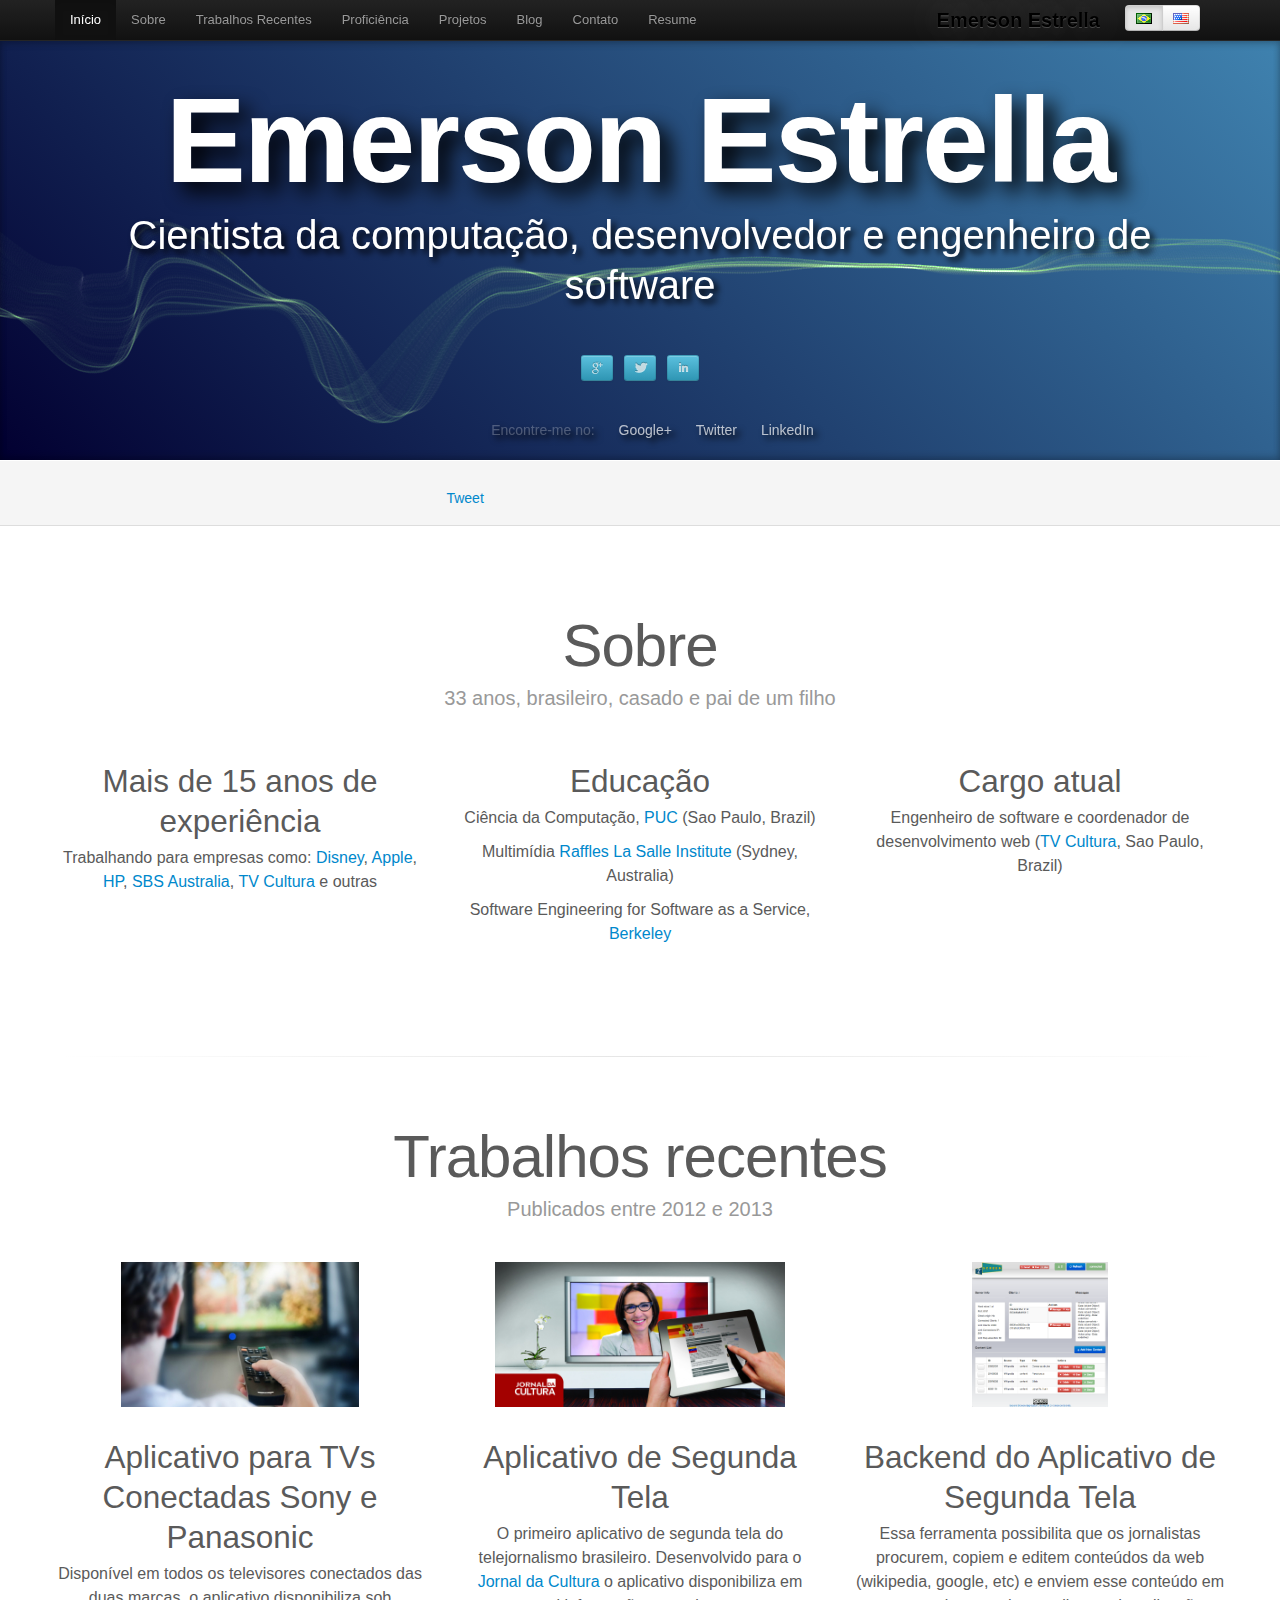
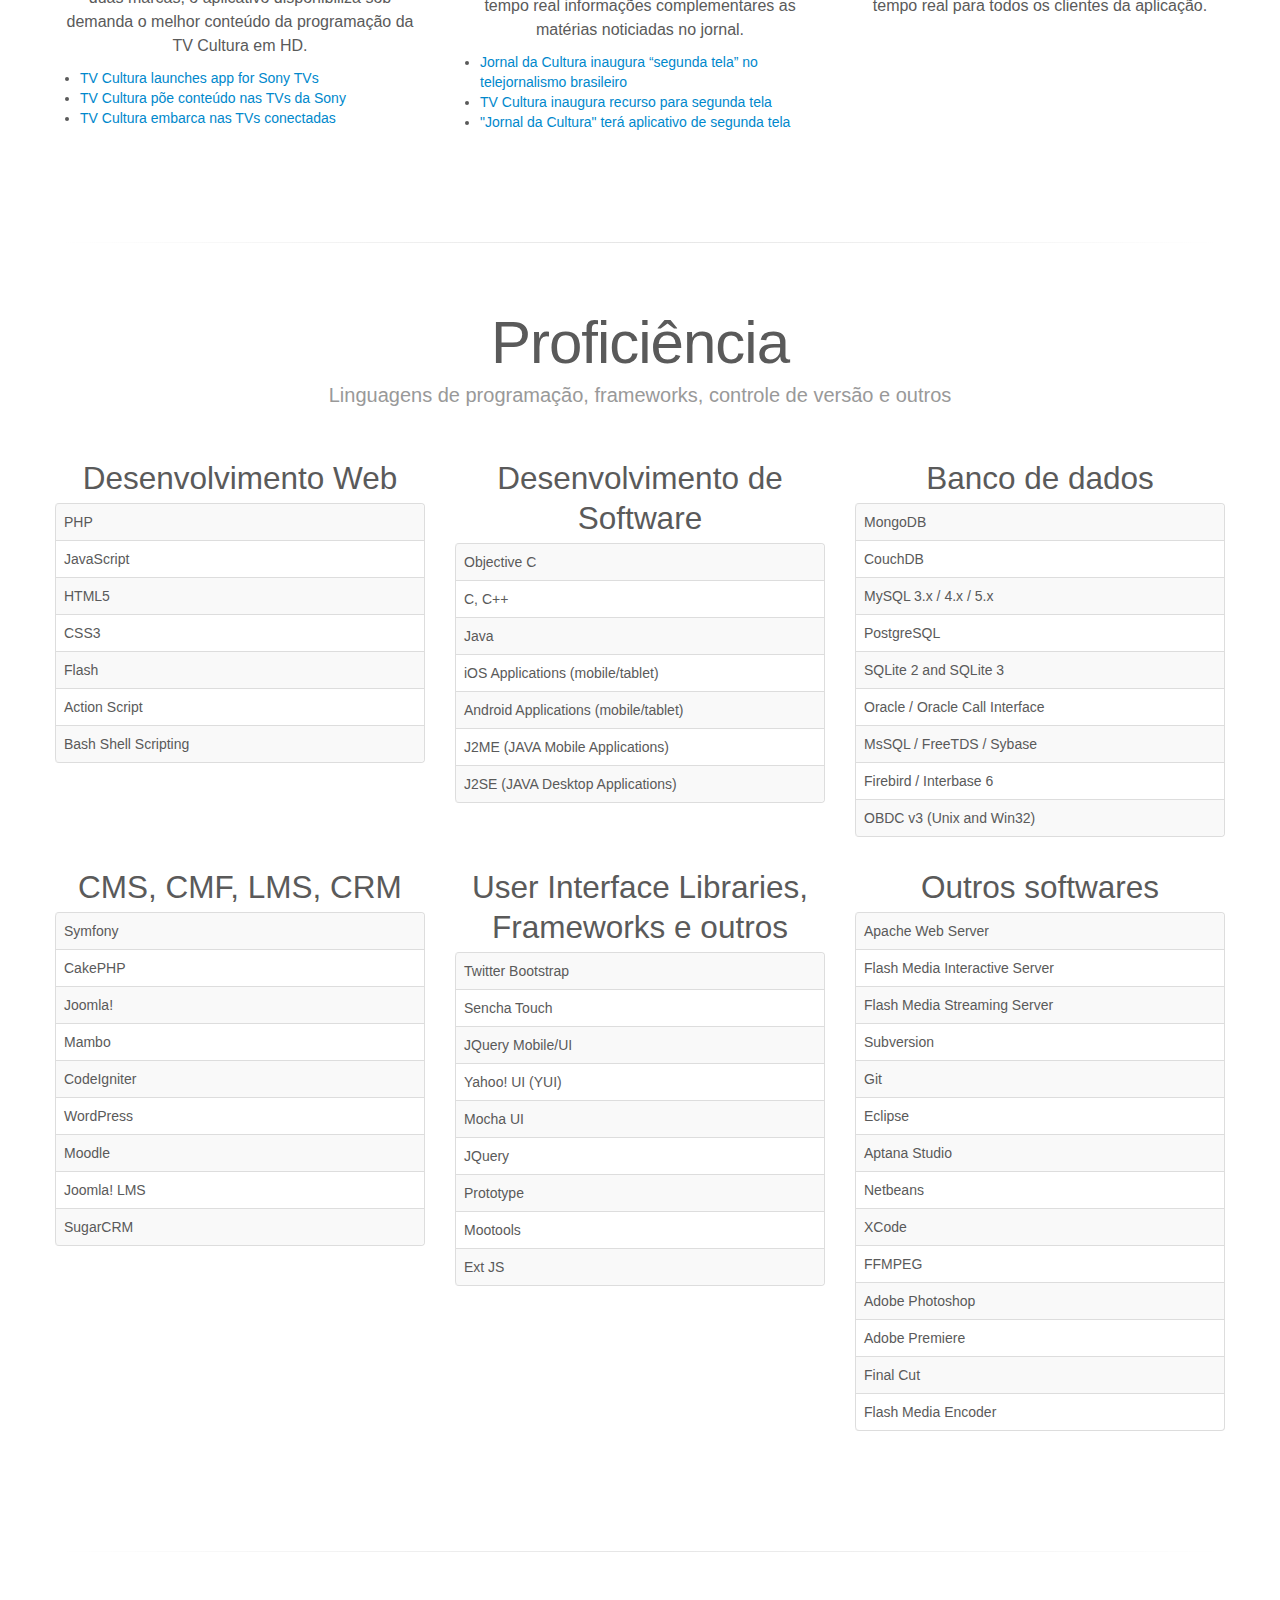
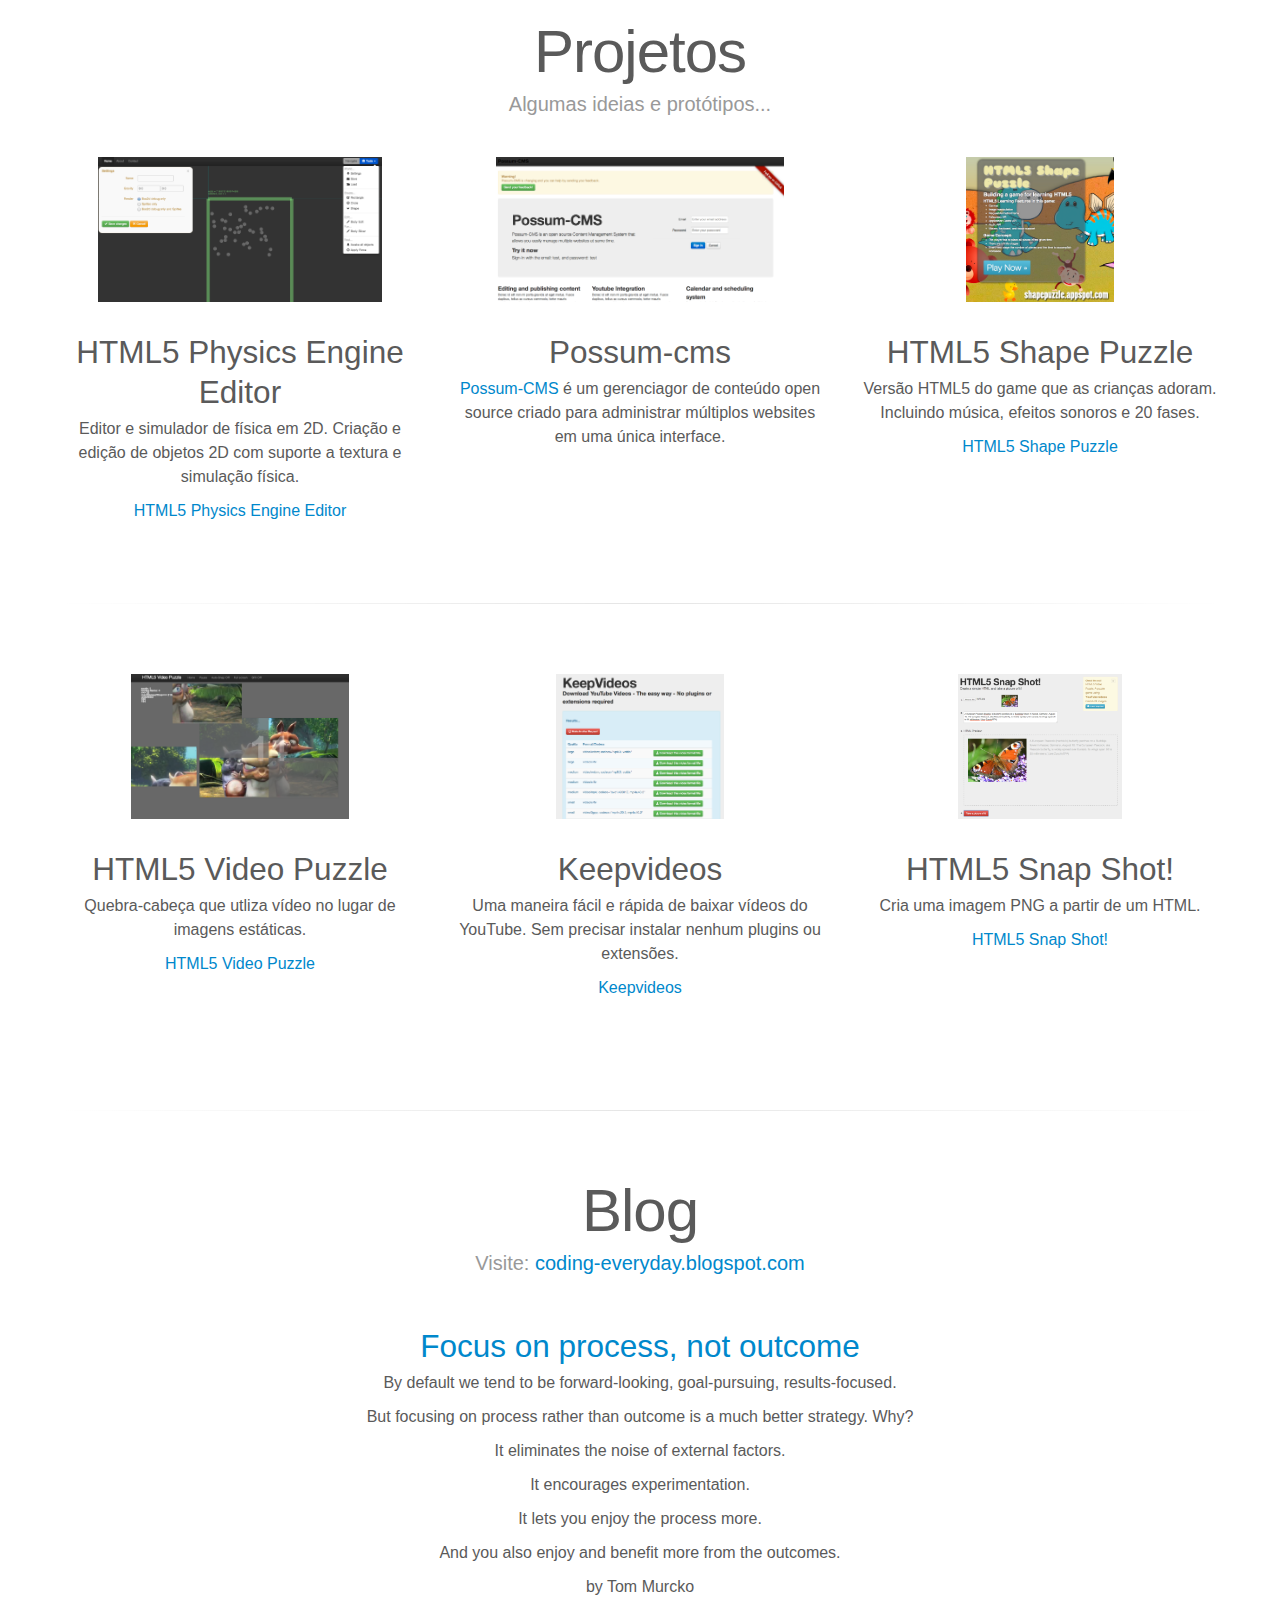
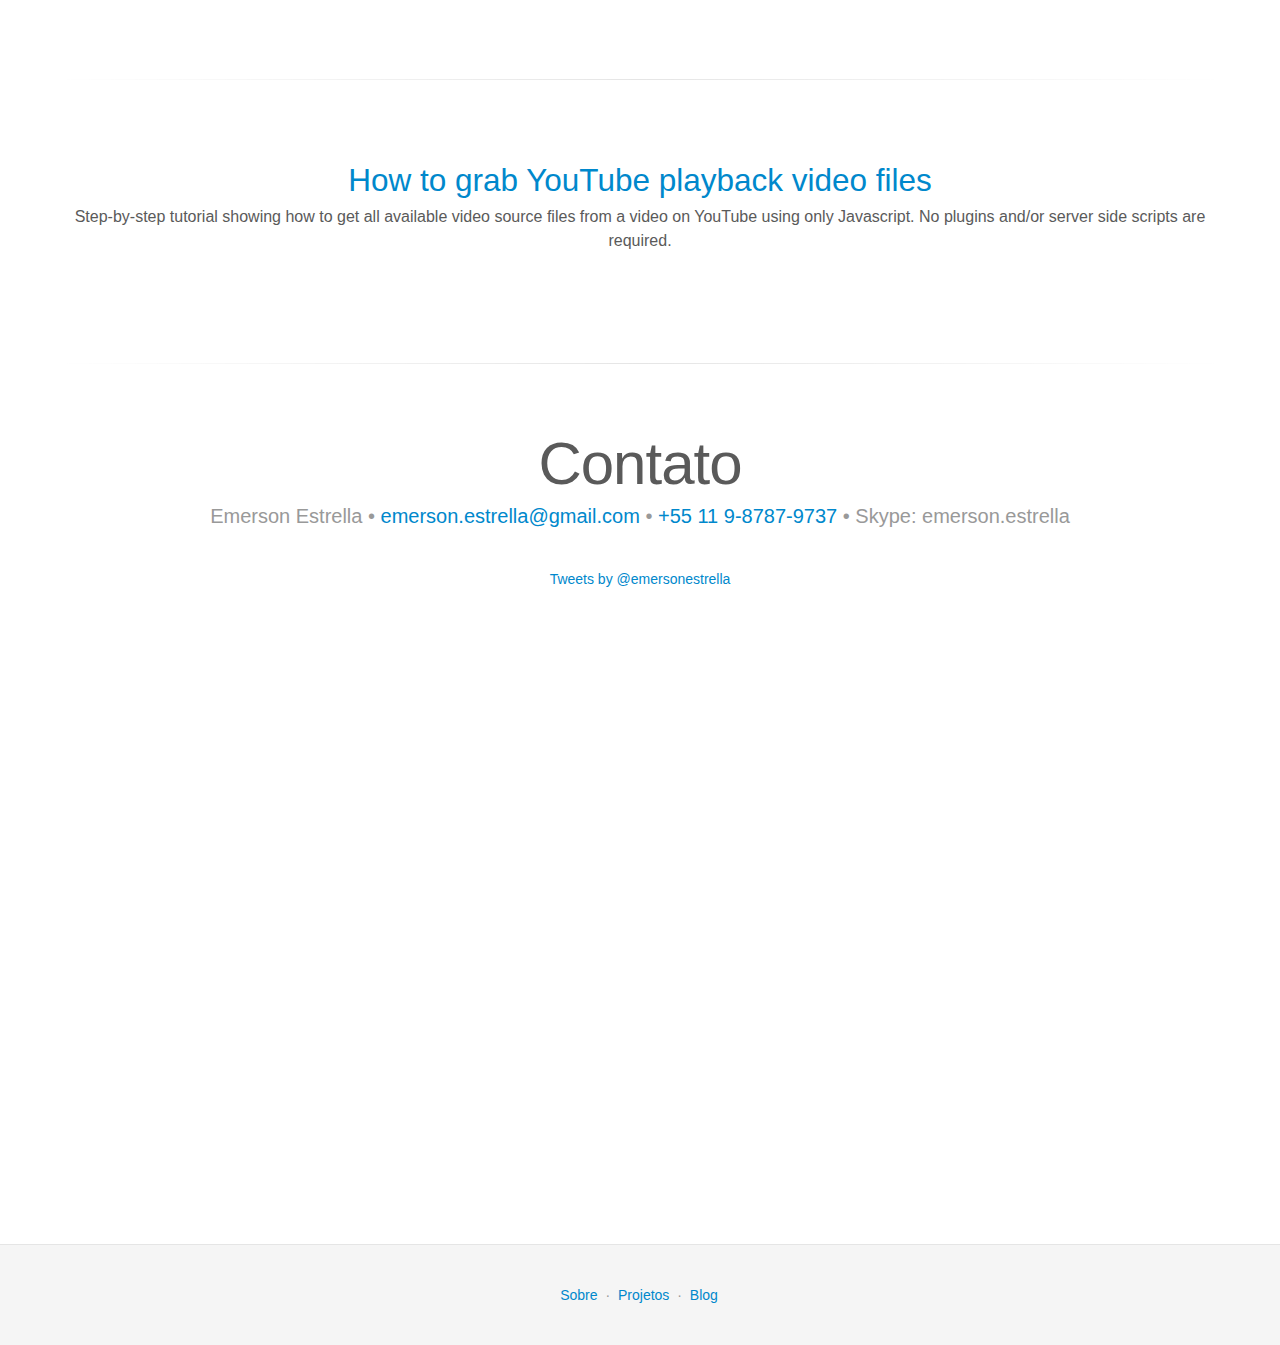
==== commit 5c235144: "…" ====
--- a/index-pt-br.html
+++ b/index-pt-br.html
@@ -308,6 +308,12 @@
 
           <div class="row-fluid">
             <div class="span4">
+              <a href="http://html5physicseditor.possum-cms.com" target="_blank"><img class="marketing-img" src="img/physicsengine.png"></a>
+              <h2>HTML5 Physics Engine Editor</h2>
+              <p>Editor e simulador de física em 2D. Criação e edição de objetos 2D com suporte a textura e simulação física.</p>
+              <p><a href="http://html5physicseditor.possum-cms.com" target="_blank">HTML5 Physics Engine Editor</a></p>
+            </div>
+            <div class="span4">
               <a href="http://possum-cms.com"><img class="marketing-img" src="img/possum-cms.png"></a>
               <h2>Possum-cms</h2>
               <p><a href="http://possum-cms.com">Possum-CMS</a> é um gerenciagor de conteúdo open source criado para administrar múltiplos websites em uma única interface.</p>
@@ -318,28 +324,22 @@
               <p>Versão HTML5 do game que as crianças adoram. Incluindo música, efeitos sonoros e 20 fases.</p>
               <p><a href="http://shapepuzzle.appspot.com">HTML5 Shape Puzzle</a></p>
             </div>
+          </div>
+
+          <hr class="soften">
+
+          <div class="row-fluid">
+            <div class="span4">
+              <a href="http://html5videopuzzle.appspot.com" target="_blank"><img class="marketing-img" src="img/videopuzzle.png"></a>
+              <h2>HTML5 Video Puzzle</h2>
+              <p>Quebra-cabeça que utliza vídeo no lugar de imagens estáticas.</p>
+              <p><a href="http://html5videopuzzle.appspot.com" target="_blank">HTML5 Video Puzzle</a></p>
+            </div>
             <div class="span4">
               <a href="http://keepvideos.appspot.com"><img class="marketing-img" src="img/keepvideos.png"></a>
               <h2>Keepvideos</h2>
               <p>Uma maneira fácil e rápida de baixar vídeos do YouTube. Sem precisar instalar nenhum plugins ou extensões.</p>
               <p><a href="http://keepvideos.appspot.com">Keepvideos</a></p>
-            </div>
-          </div>
-
-          <hr class="soften">
-
-          <div class="row-fluid">
-            <div class="span4">
-              <a href="http://html5videopuzzle.appspot.com" target="_blank"><img class="marketing-img" src="img/videopuzzle.png"></a>
-              <h2>HTML5 Video Puzzle</h2>
-              <p>Quebra-cabeça que utliza vídeo no lugar de imagens estáticas.</p>
-              <p><a href="http://html5videopuzzle.appspot.com" target="_blank">HTML5 Video Puzzle</a></p>
-            </div>
-            <div class="span4">
-              <a href="http://html5physicseditor.possum-cms.com" target="_blank"><img class="marketing-img" src="img/physicsengine.png"></a>
-              <h2>HTML5 Physics Engine Editor</h2>
-              <p>Editor e simulador de física em 2D. Criação e edição de objetos 2D com suporte a textura e simulação física.</p>
-              <p><a href="http://html5physicseditor.possum-cms.com" target="_blank">HTML5 Physics Engine Editor</a></p>
             </div>
             <div class="span4">
               <a href="http://html5snapshot.appspot.com" target="_blank"><img class="marketing-img" src="img/snapshot.png"></a>
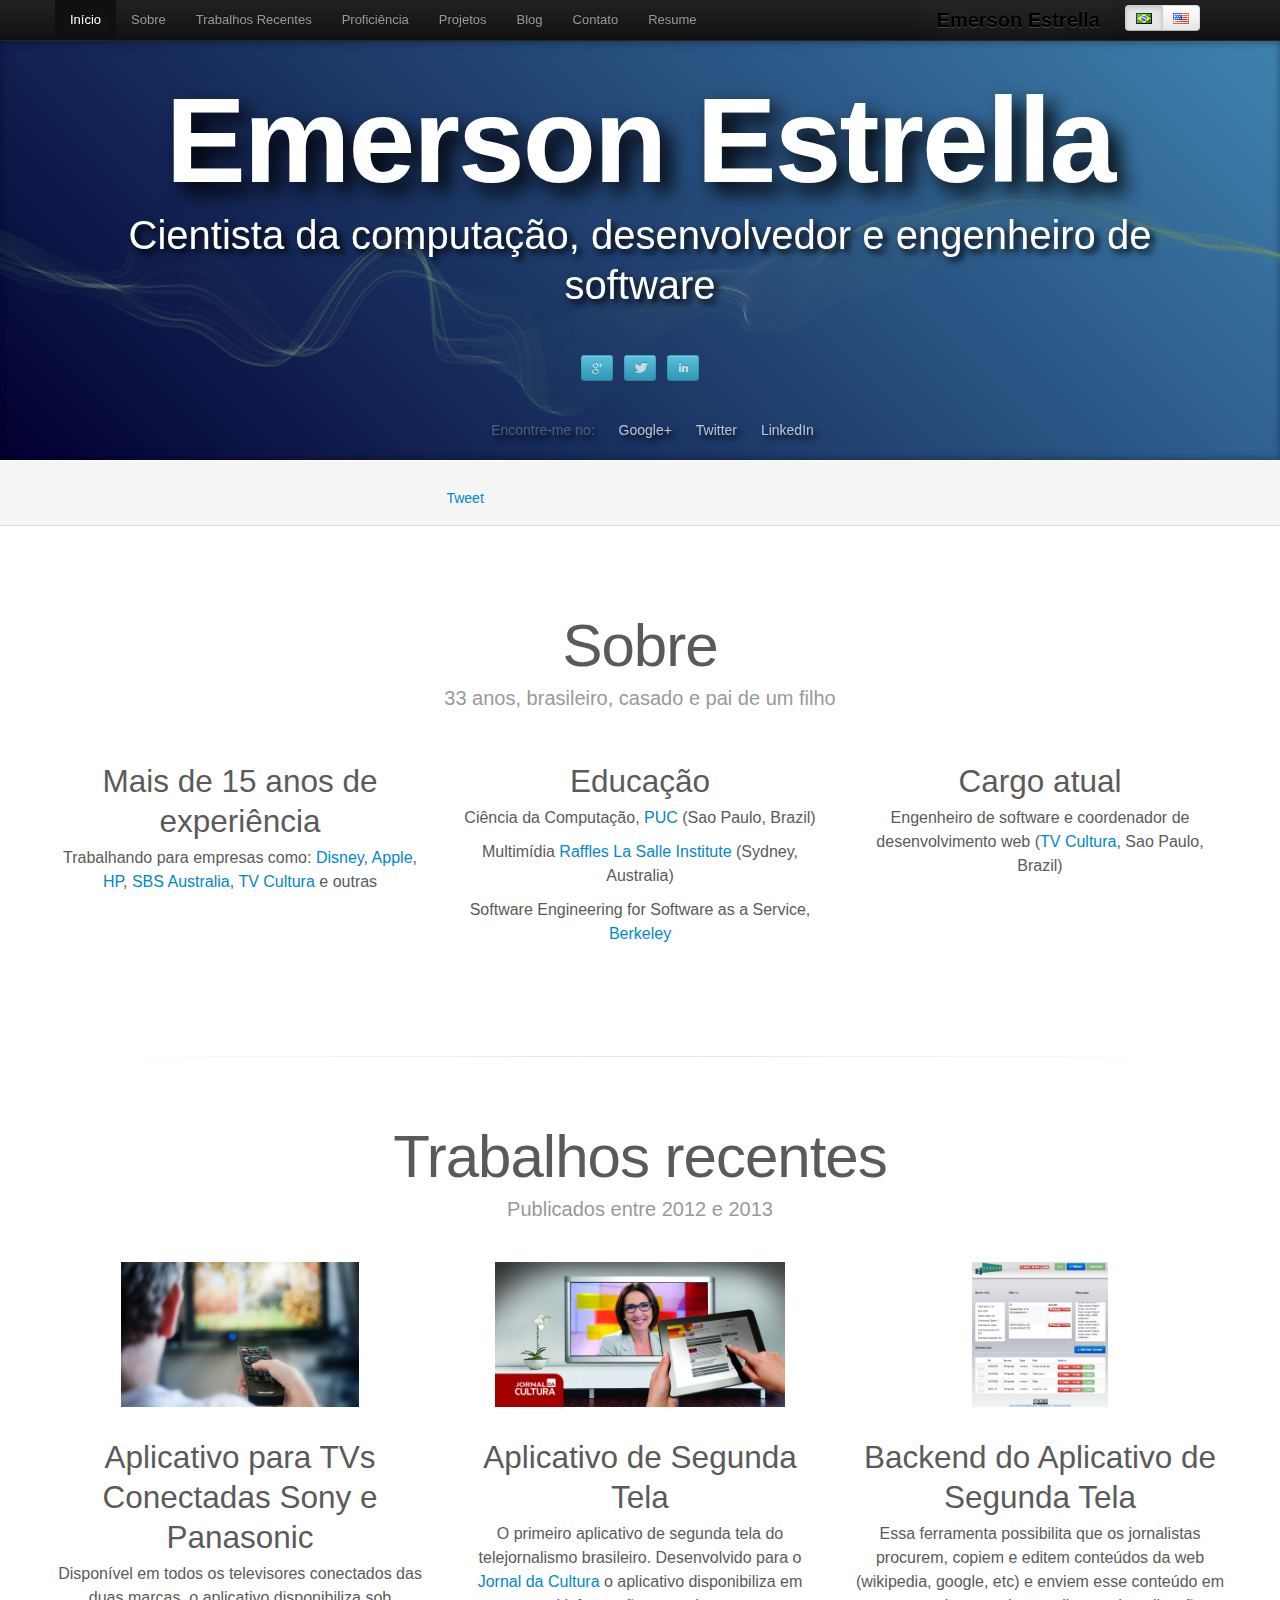
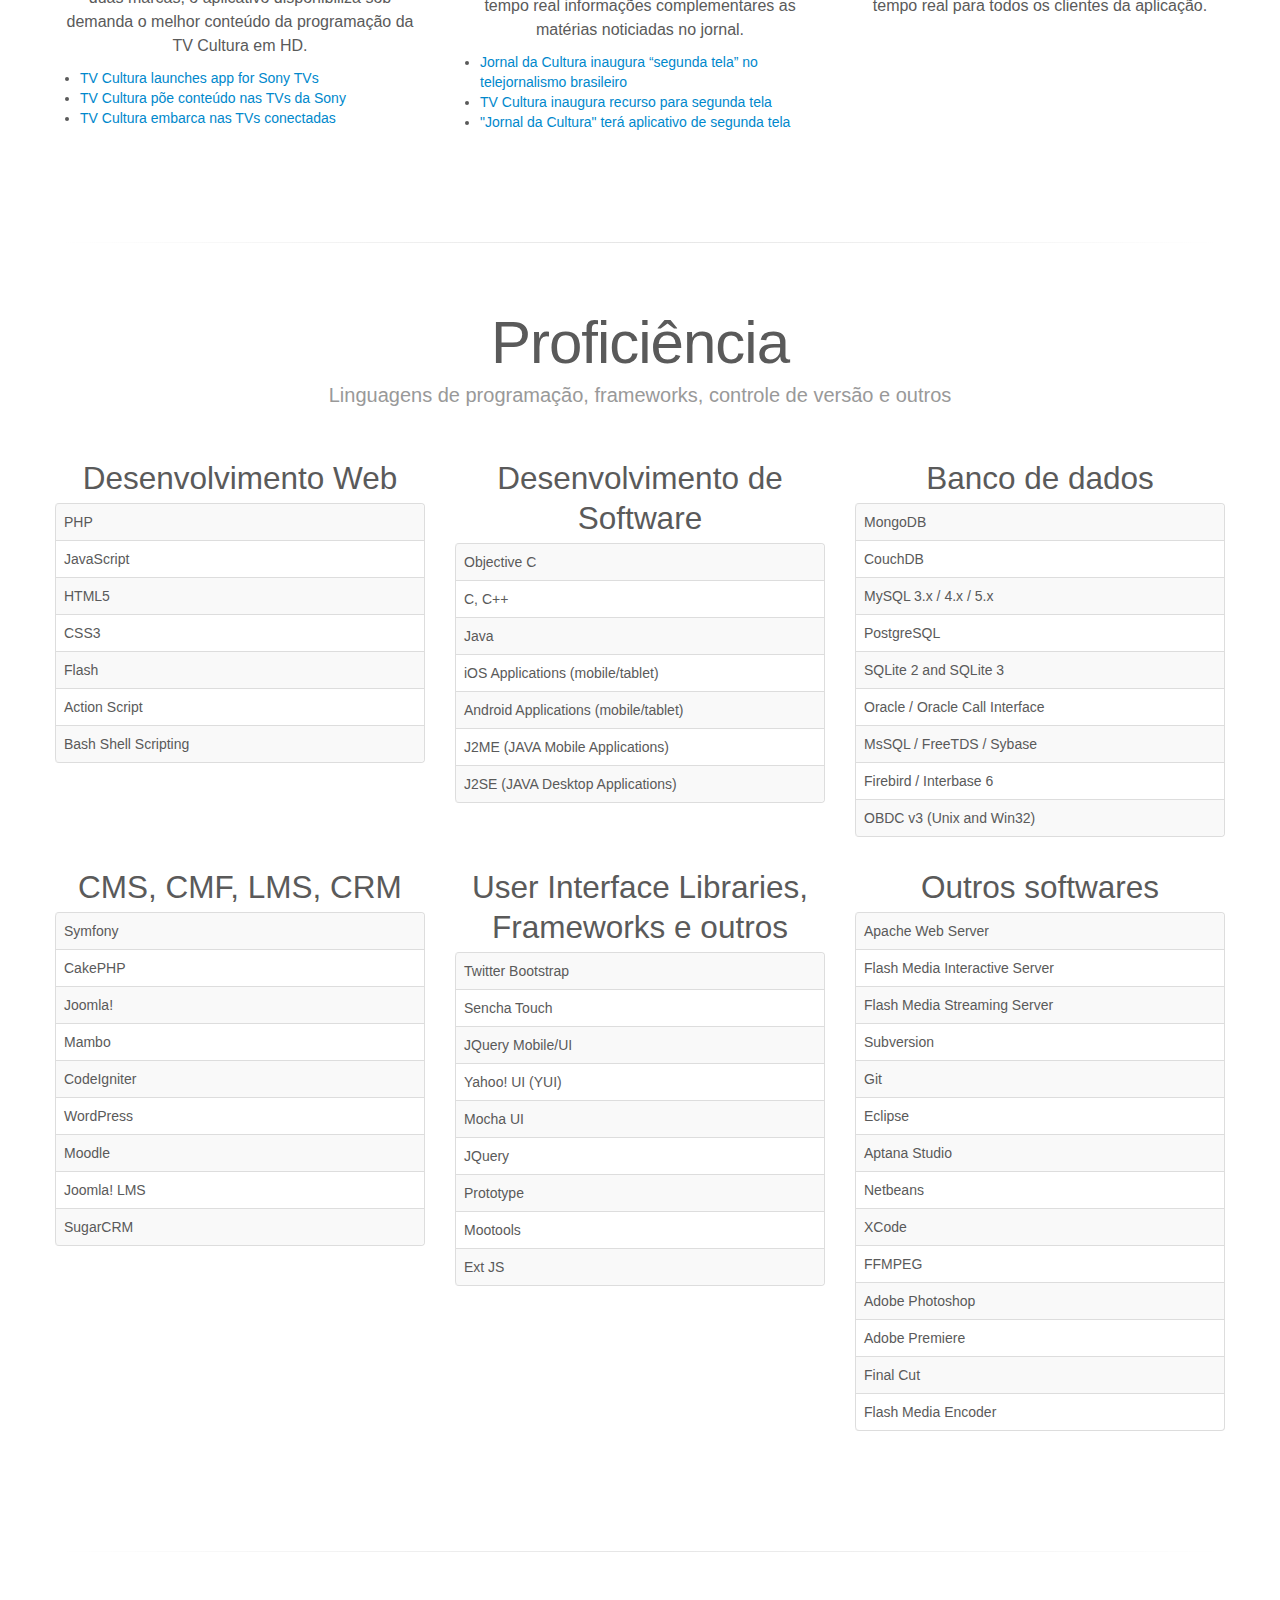
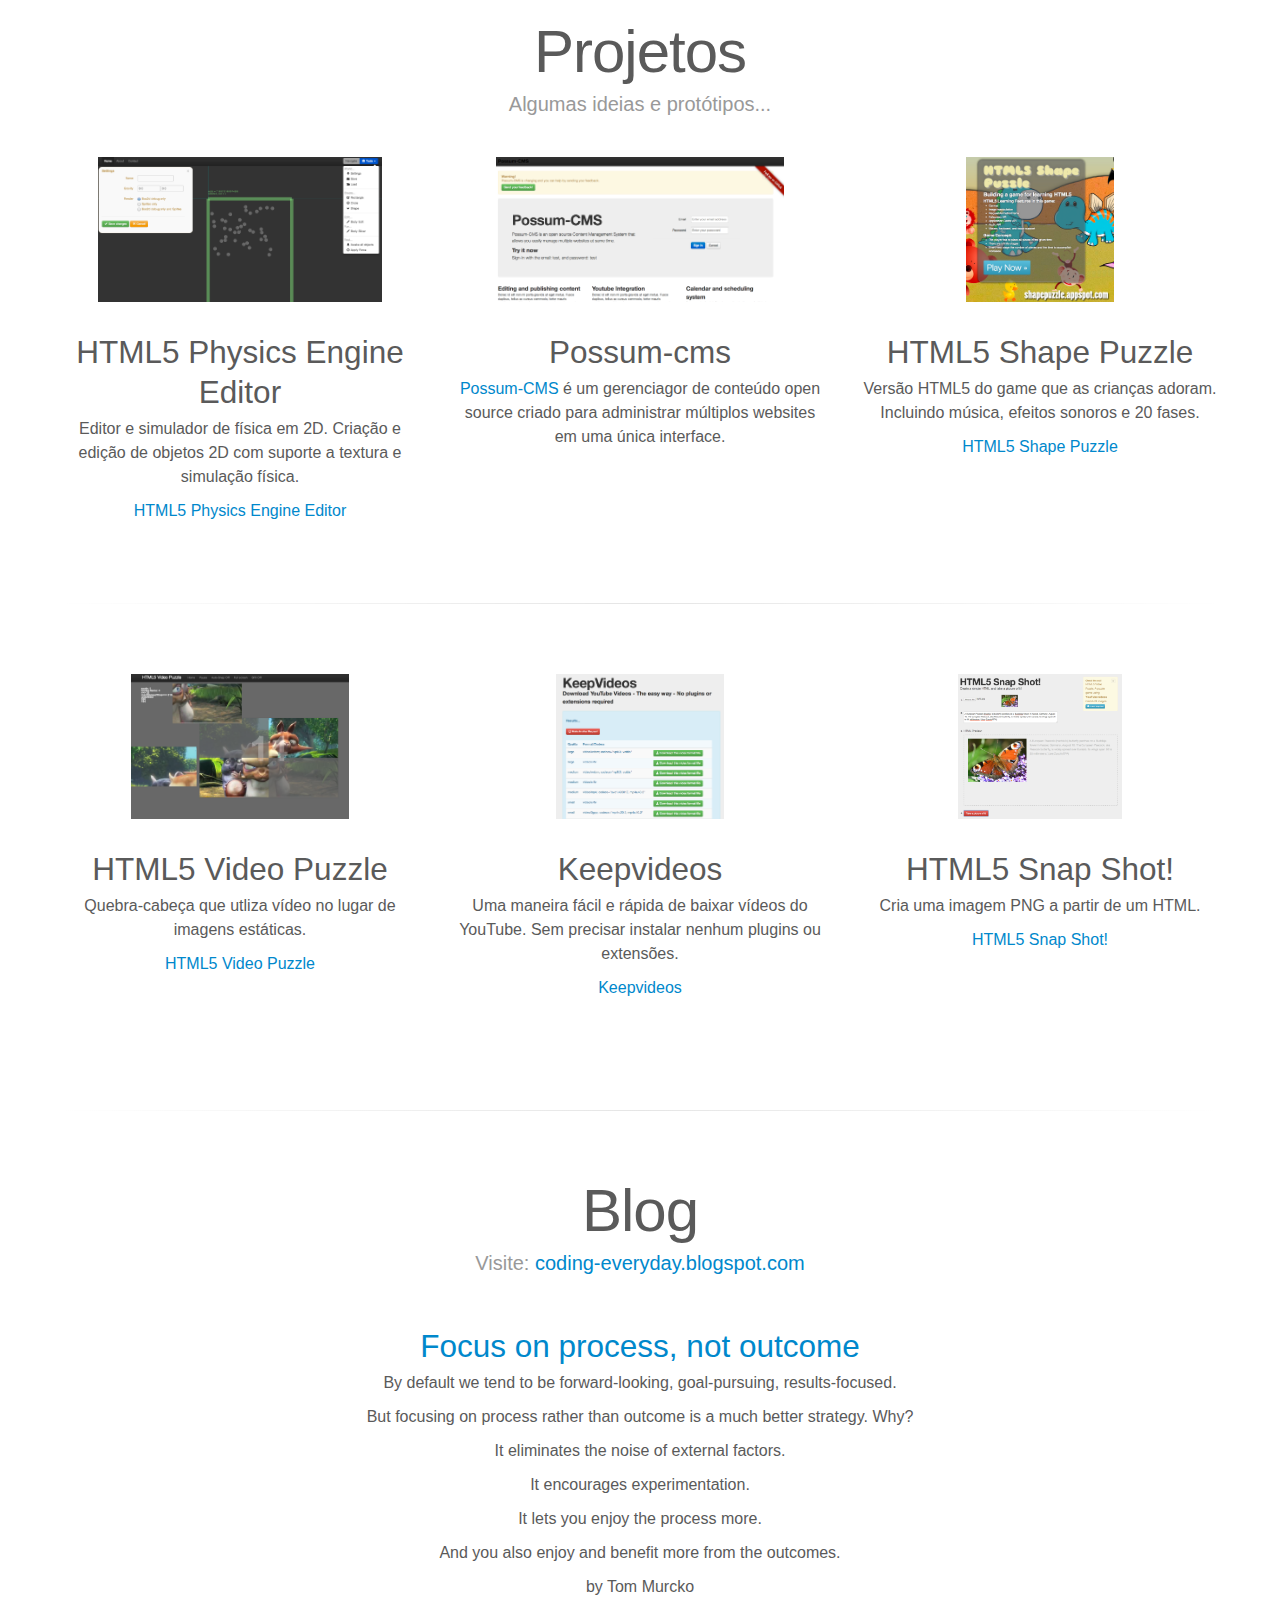
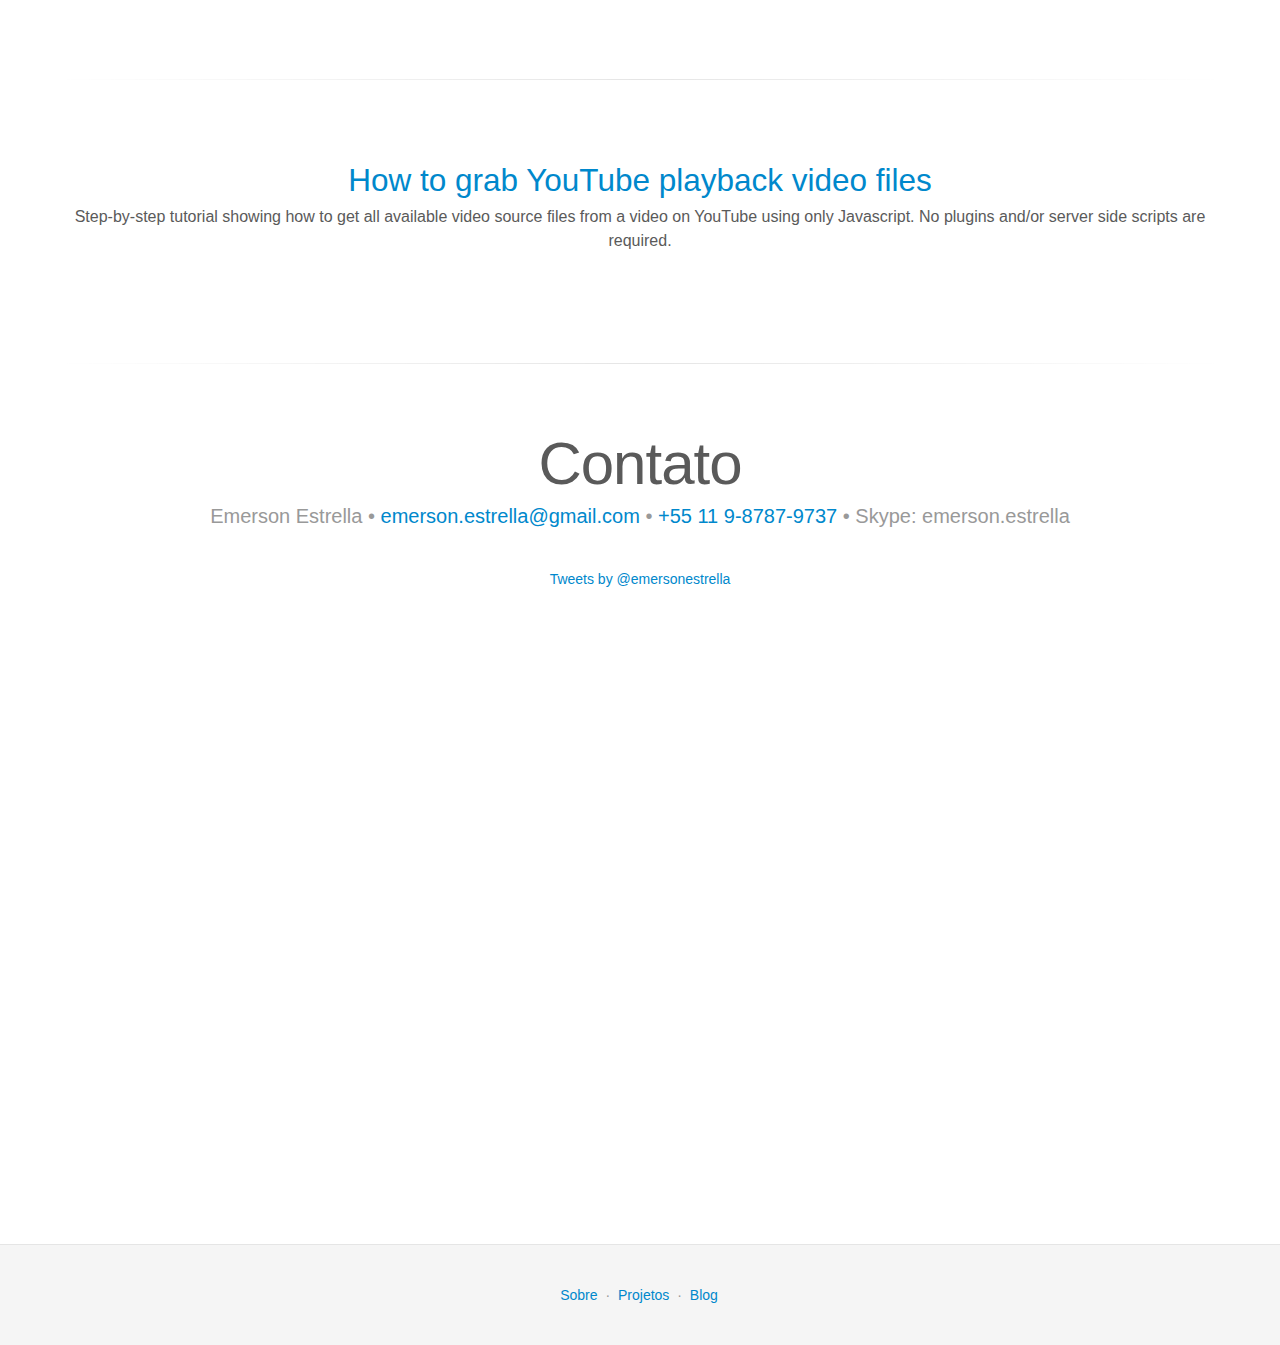
==== commit 5d54e864: "author url" ====
--- a/index-pt-br.html
+++ b/index-pt-br.html
@@ -6,7 +6,7 @@
     <meta name="viewport" content="width=device-width, initial-scale=1.0">
     <meta name="description" content="Emerson Estrella - Cientista da computação">
     <meta name="author" content="Emerson Estrella">
-    <link rel="author" href="https://plus.google.com/u/0/106482397345579796333">
+    <link rel="author" content="Emerson Estrella" href="https://plus.google.com/u/0/106482397345579796333">
 
     <meta itemprop="name" content="Emerson Estrella">
     <meta itemprop="description" content="Cientista da computação, desenvolvedor e engenheiro de software">
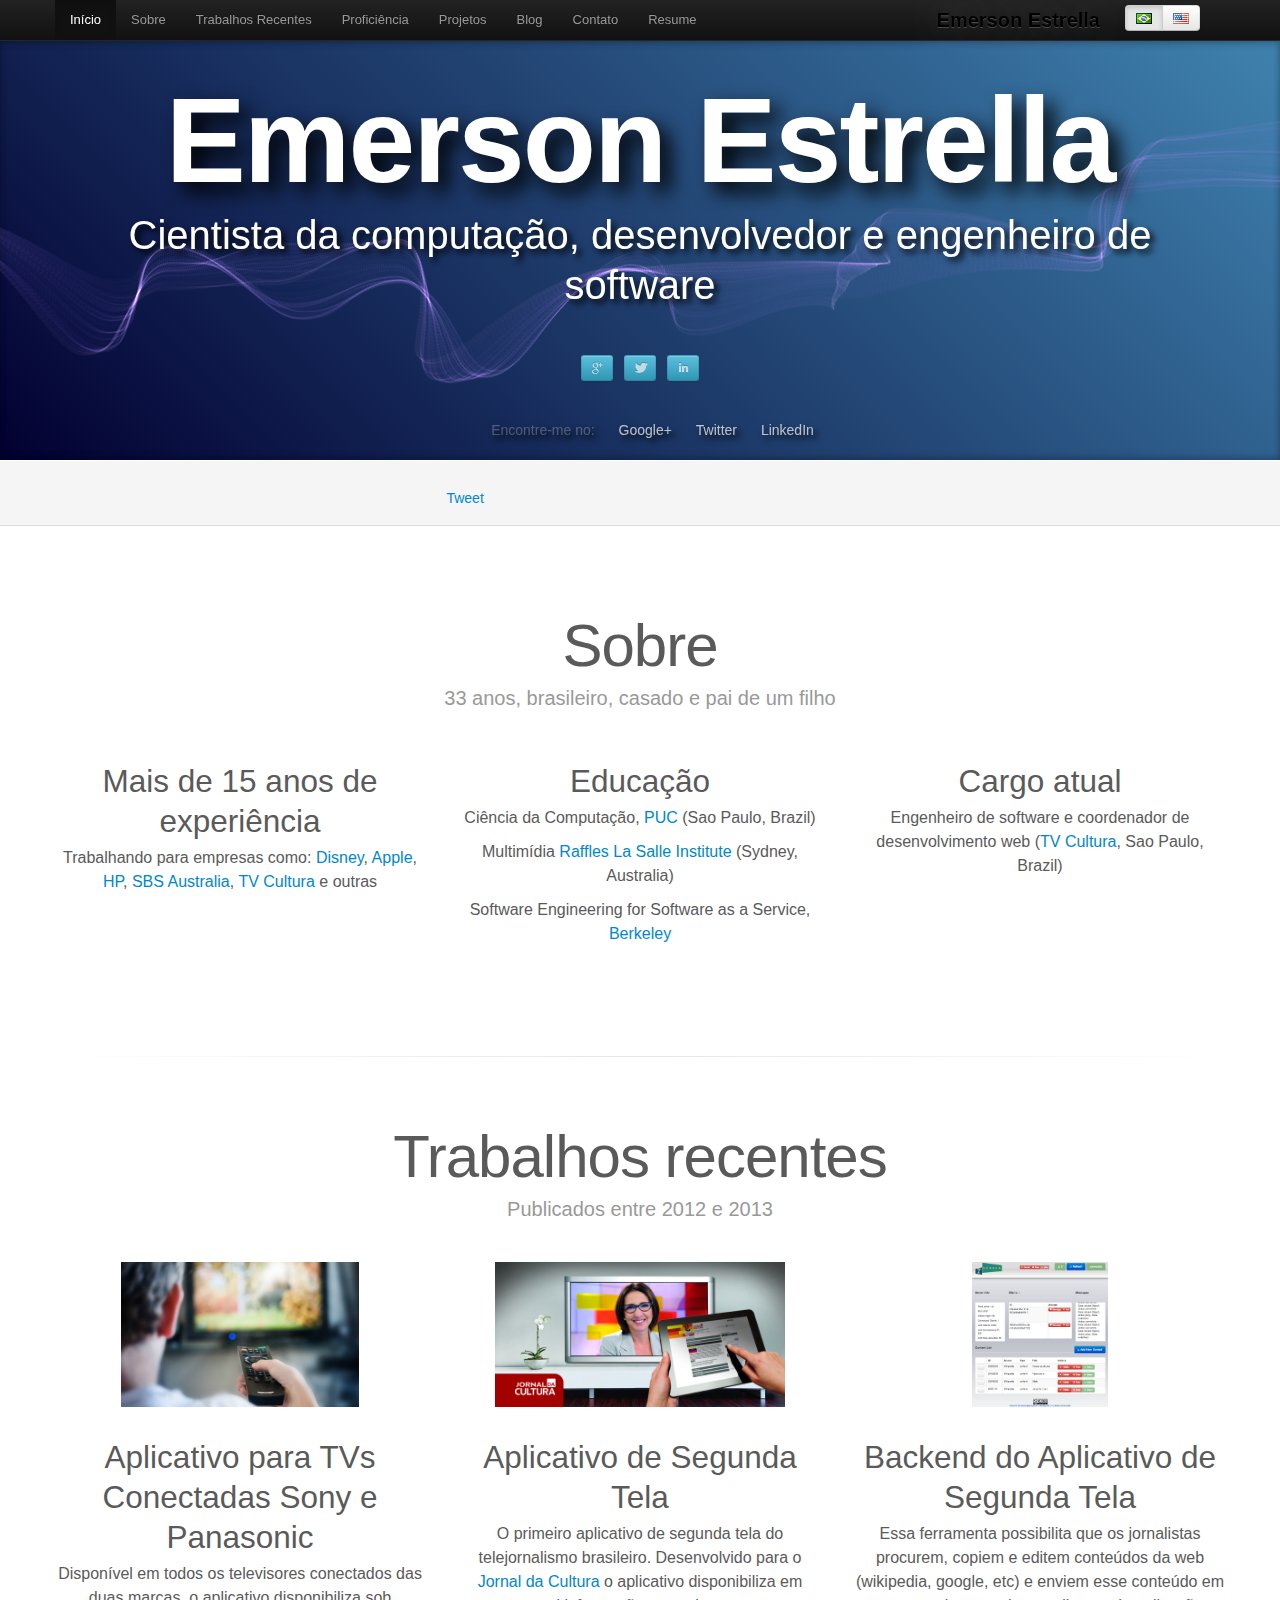
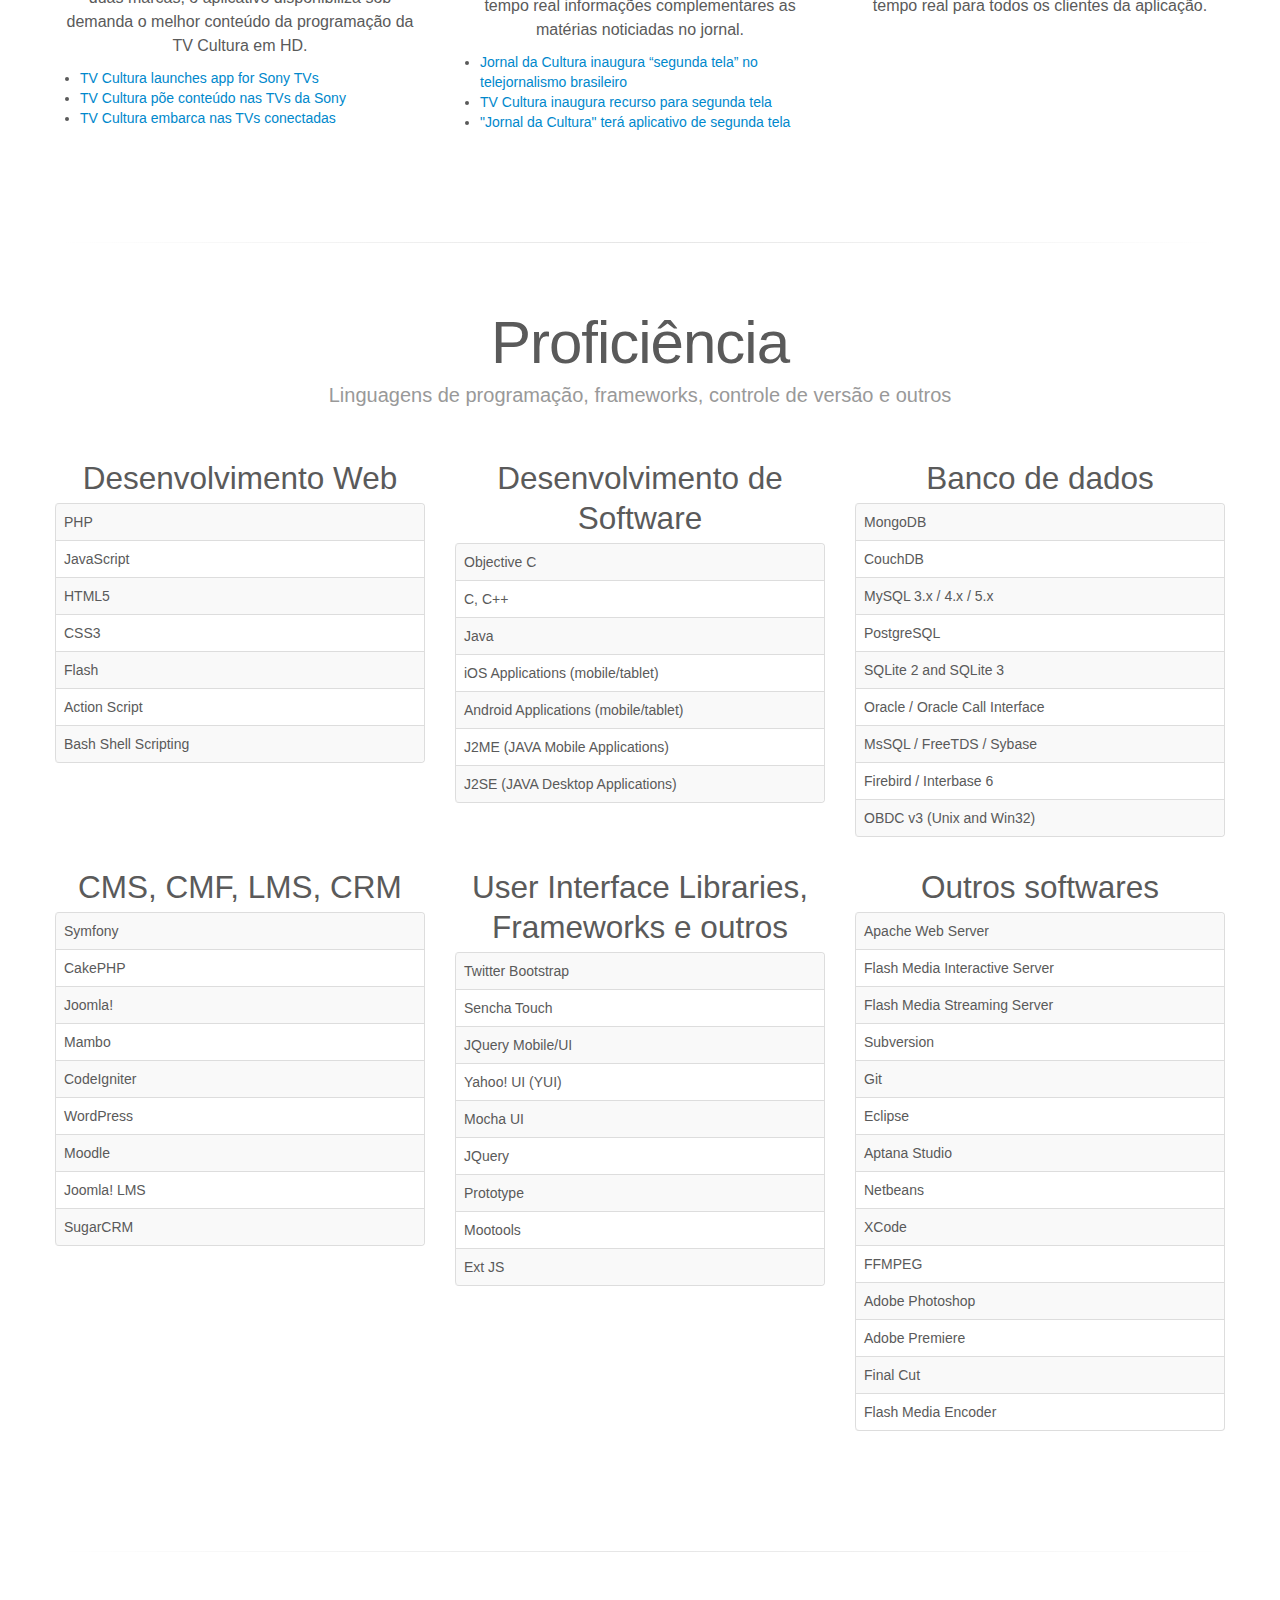
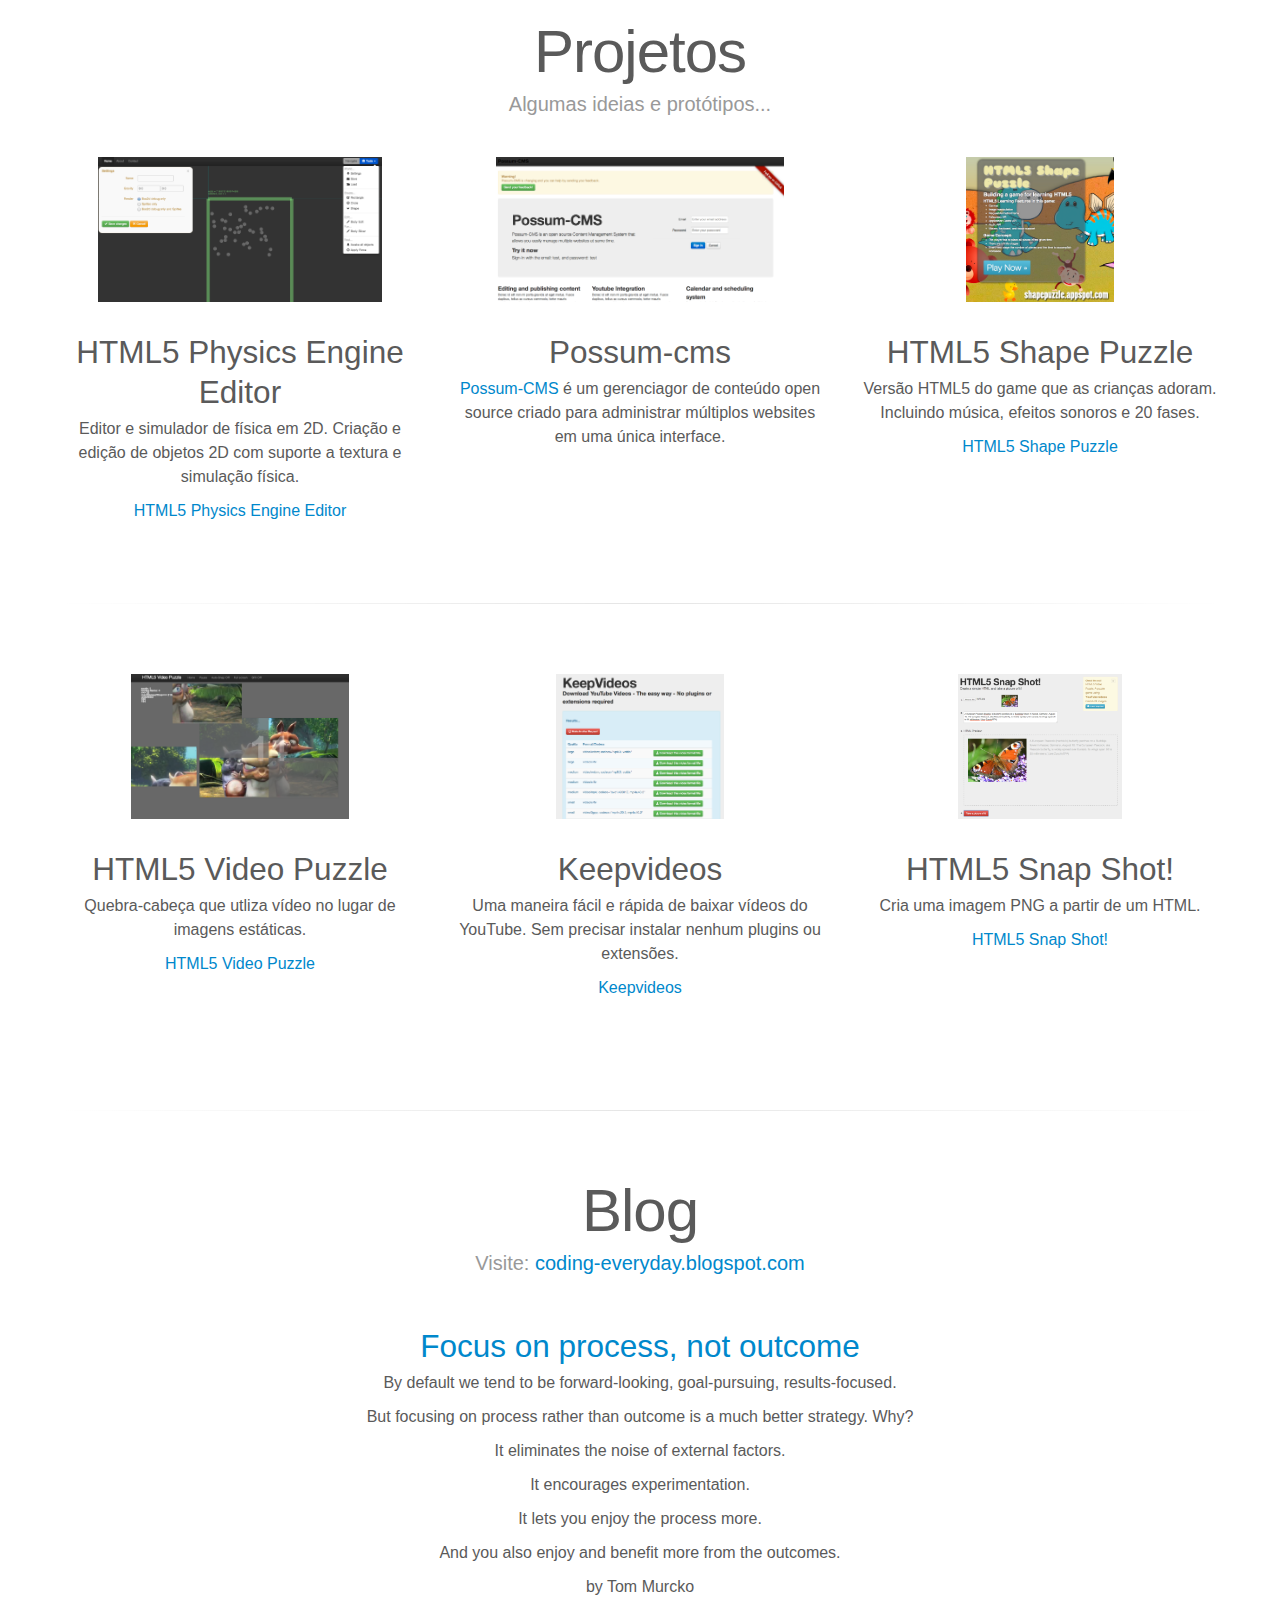
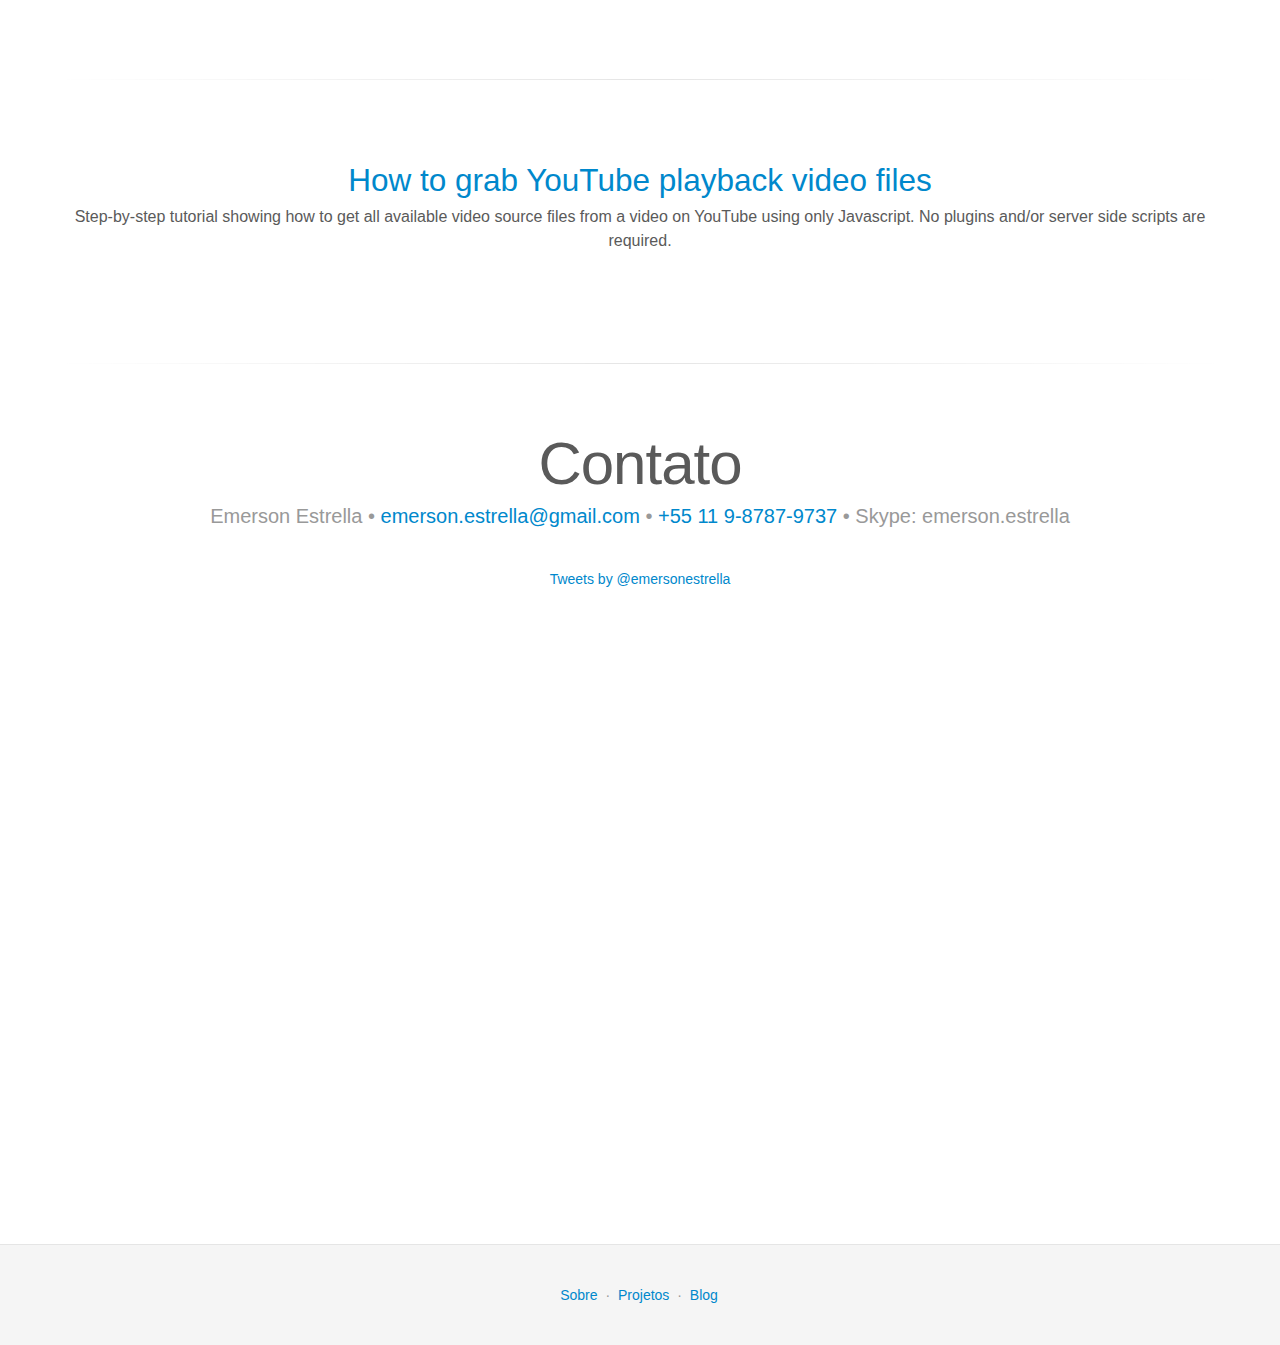
==== commit e1fe5c51: "linkedin URL update" ====
--- a/index-pt-br.html
+++ b/index-pt-br.html
@@ -90,7 +90,7 @@
             <a href="https://plus.google.com/u/0/106482397345579796333/posts" target="_blank" class="btn btn-info btn-small" title="Google+"><i class="icon-google-plus"></i></a>
             <a href="https://twitter.com/emersonestrella" target="_blank" class="btn btn-info btn-small" title="Twitter"><i class="icon-twitter"></i></a>
             <!-- <a href="#" class="btn btn-primary btn-small"><i class="icon-facebook icon-white"></i> Facebook</a> -->
-            <a href="http://www.linkedin.com/pub/emerson-estrella/14/471/302" target="_blank" class="btn btn-info btn-small" title="LinkedIn"><i class="icon-linkedin"></i></a>
+            <a href="http://www.linkedin.com/in/emersonestrella" target="_blank" class="btn btn-info btn-small" title="LinkedIn"><i class="icon-linkedin"></i></a>
             <!--<a href="#" class="btn btn-info btn-small"><i class="icon-github"></i></a>-->
           </p>
           <ul class="masthead-links">
@@ -104,7 +104,7 @@
               <a href="https://twitter.com/emersonestrella" target="_blank" title="Twitter">Twitter</a>
             </li>
             <li>
-              <a href="http://www.linkedin.com/pub/emerson-estrella/14/471/302" target="_blank" title="LinkedIn">LinkedIn</a>
+              <a href="http://www.linkedin.com/in/emersonestrella" target="_blank" title="LinkedIn">LinkedIn</a>
             </li><!--
             <li>
               <a href="#">GitHub</a>
@@ -391,7 +391,7 @@
           <div class="row-fluid">
             <div class="span4">
               <p><div class="g-plus" data-height="69" data-href="//plus.google.com/106482397345579796333" data-rel="author"></div></p>
-              <p><script type="IN/MemberProfile" data-id="http://www.linkedin.com/pub/emerson-estrella/14/471/302" data-format="hover" data-text="Emerson Estrella"></script></p>
+              <p><script type="IN/MemberProfile" data-id="http://www.linkedin.com/in/emersonestrella" data-format="hover" data-text="Emerson Estrella"></script></p>
             </div>
             <div class="span4">
               <a class="twitter-timeline" href="https://twitter.com/emersonestrella" data-widget-id="310872686291189760">Tweets by @emersonestrella</a>
